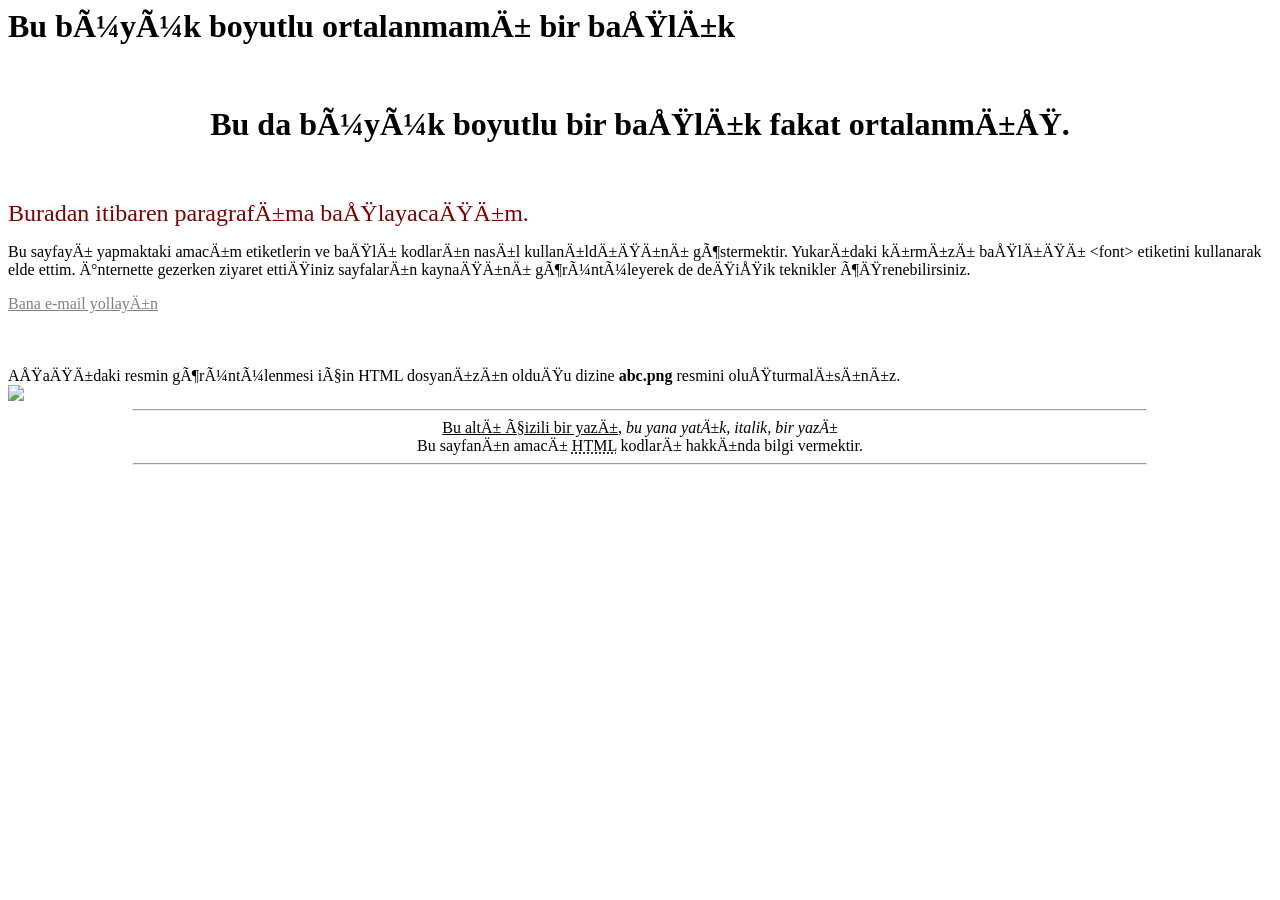
==== index.html @ c41fcabe "first" ====
<html>
  <head>
    <!-- Meta etiketleri ile ek bilgiler veriliyor -->
    <meta name="author" content="Acemi tasarımcı">
    <meta name="description" content="Acemi tasarımcı web okulu">
    <meta name="keywords" content="web,html,css">
    <meta http-equiv="content" content-type="text/html; charset=iso-8859-9">
    <title>İlk HTML Denemem</title>
  </head>

  <!-- Body etiketi ile sayfamızdaki renkleri ayarlıyoruz -->
  <body text="#000000" bgcolor="#ffffff" link="#808080" vlink="#eaeaea" alink="#000000">
    <h1> Bu büyük boyutlu ortalanmamı bir başlık</h1>
    <br><center>
      <h1> Bu da büyük boyutlu bir başlık fakat ortalanmış.</h1>
    </center>

    <!--
      Center etiketi ile ortalama bittiği için buradan sonra sola dayalı
      yazılacaktır.
    -->
    <br><br>
    <font face="verdana" size="5" color="#800000">
      Buradan itibaren paragrafıma başlayacağım.
    </font>

    <!-- p etiketi kendiliğinden bir satır boşluk verdiği için satır atlamadım -->
    <p>
      Bu sayfayı yapmaktaki amacım etiketlerin ve bağlı kodların nasıl
      kullanıldığını göstermektir. Yukarıdaki kırmızı başlığı &lt;font>
      etiketini kullanarak elde ettim. İnternette gezerken ziyaret ettiğiniz
      sayfaların kaynağını görüntüleyerek de değişik teknikler öğrenebilirsiniz.
    </p>

    <!-- başka sayfalara link verelim -->
    <a href="mailto:fni18444@gantep.edu.tr">Bana e-mail yollayın</a><br><br>
    <br><br>

    <!-- HTML dosyanızı yazdığınız dizine abc.png adli bir resim yerleştirin -->
    Aşağıdaki resmin görüntülenmesi için HTML dosyanızın olduğu dizine
    <b>abc.png</b> resmini oluşturmalısınız.<br>
    <a href="http://www.belgeler.org"><img src="abc.png" border="0"></a>
    <br><center>
    <hr width=80%>
    <u>Bu altı çizili bir yazı</u>, <i>bu yana yatık, italik, bir yazı</i><br>
    Bu sayfanın amacı <acronym title="Hyper Text Markup Language">HTML</acronym>
    kodları hakkında bilgi vermektir.
    <hr width=80%>

    <!-- Sayfanın başında başlatmış olduğumuz body etiketini bitiriyoruz. -->
  </body>
</html>
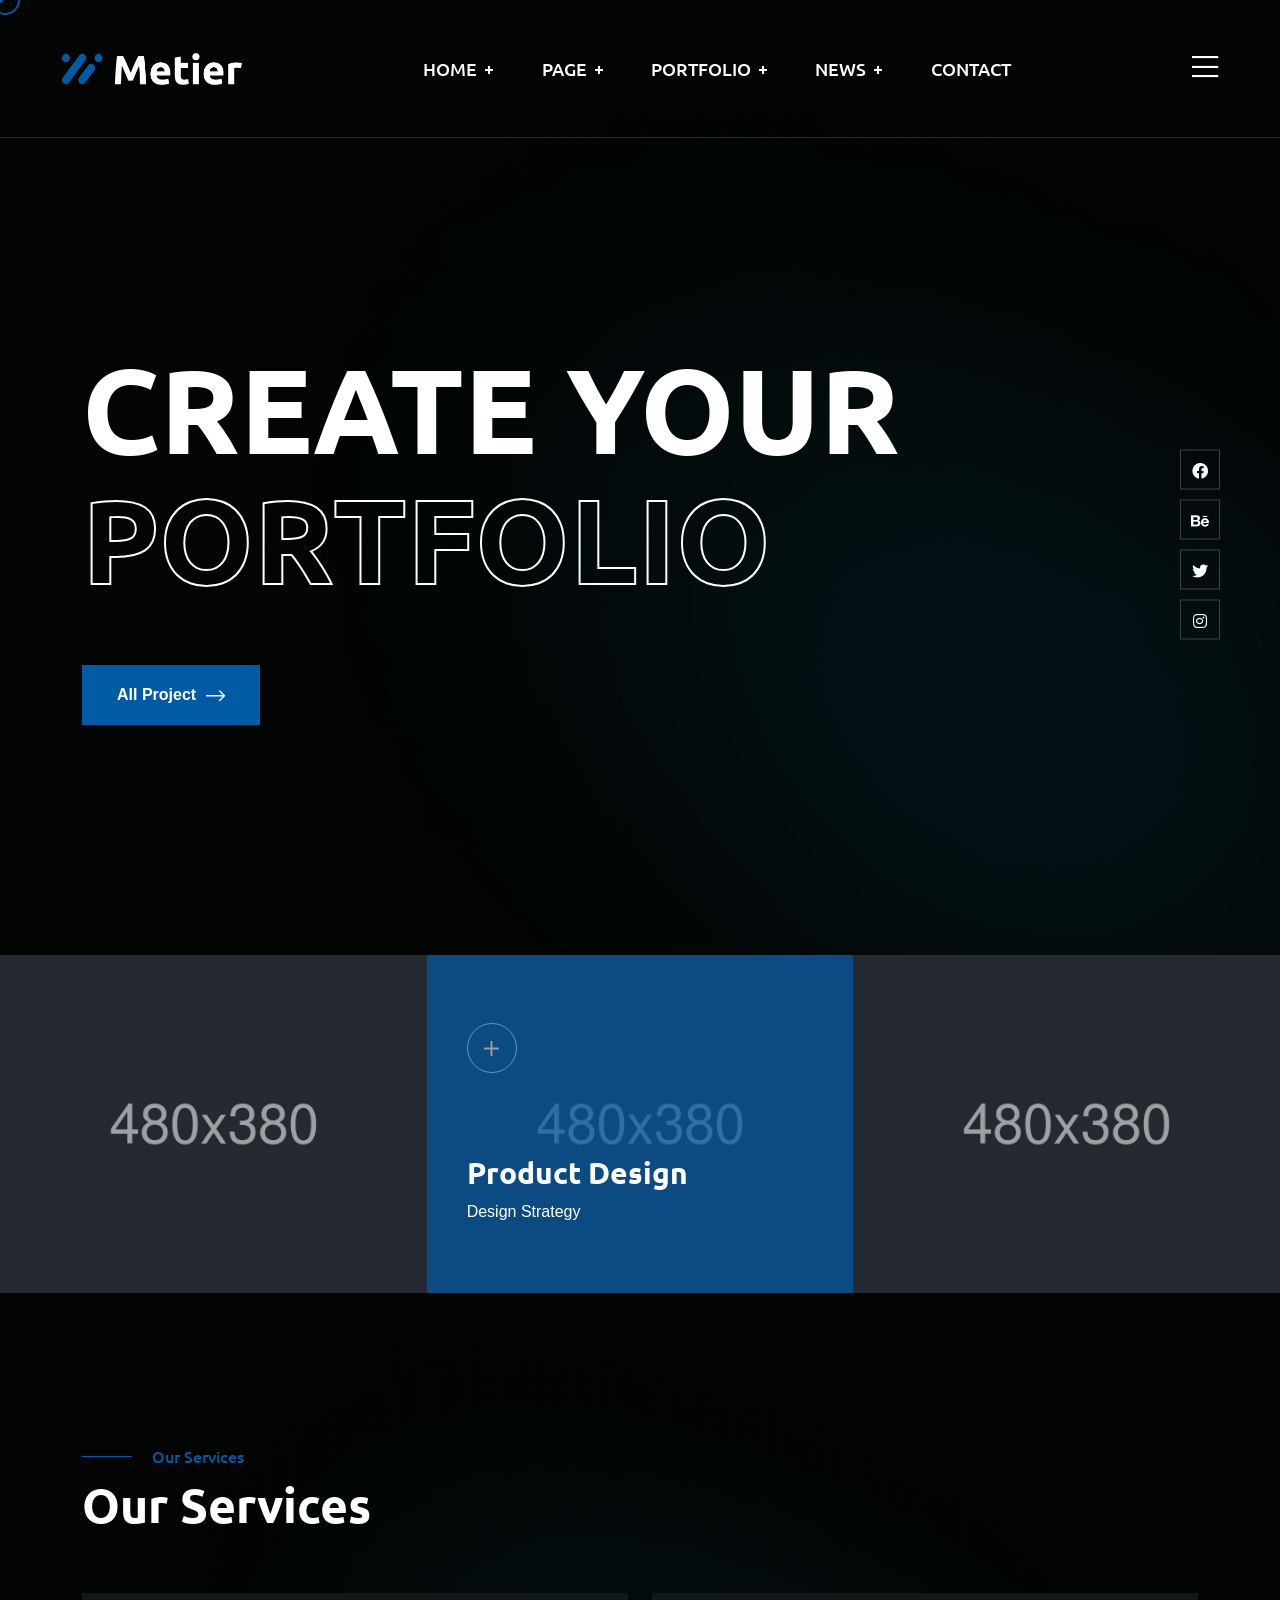
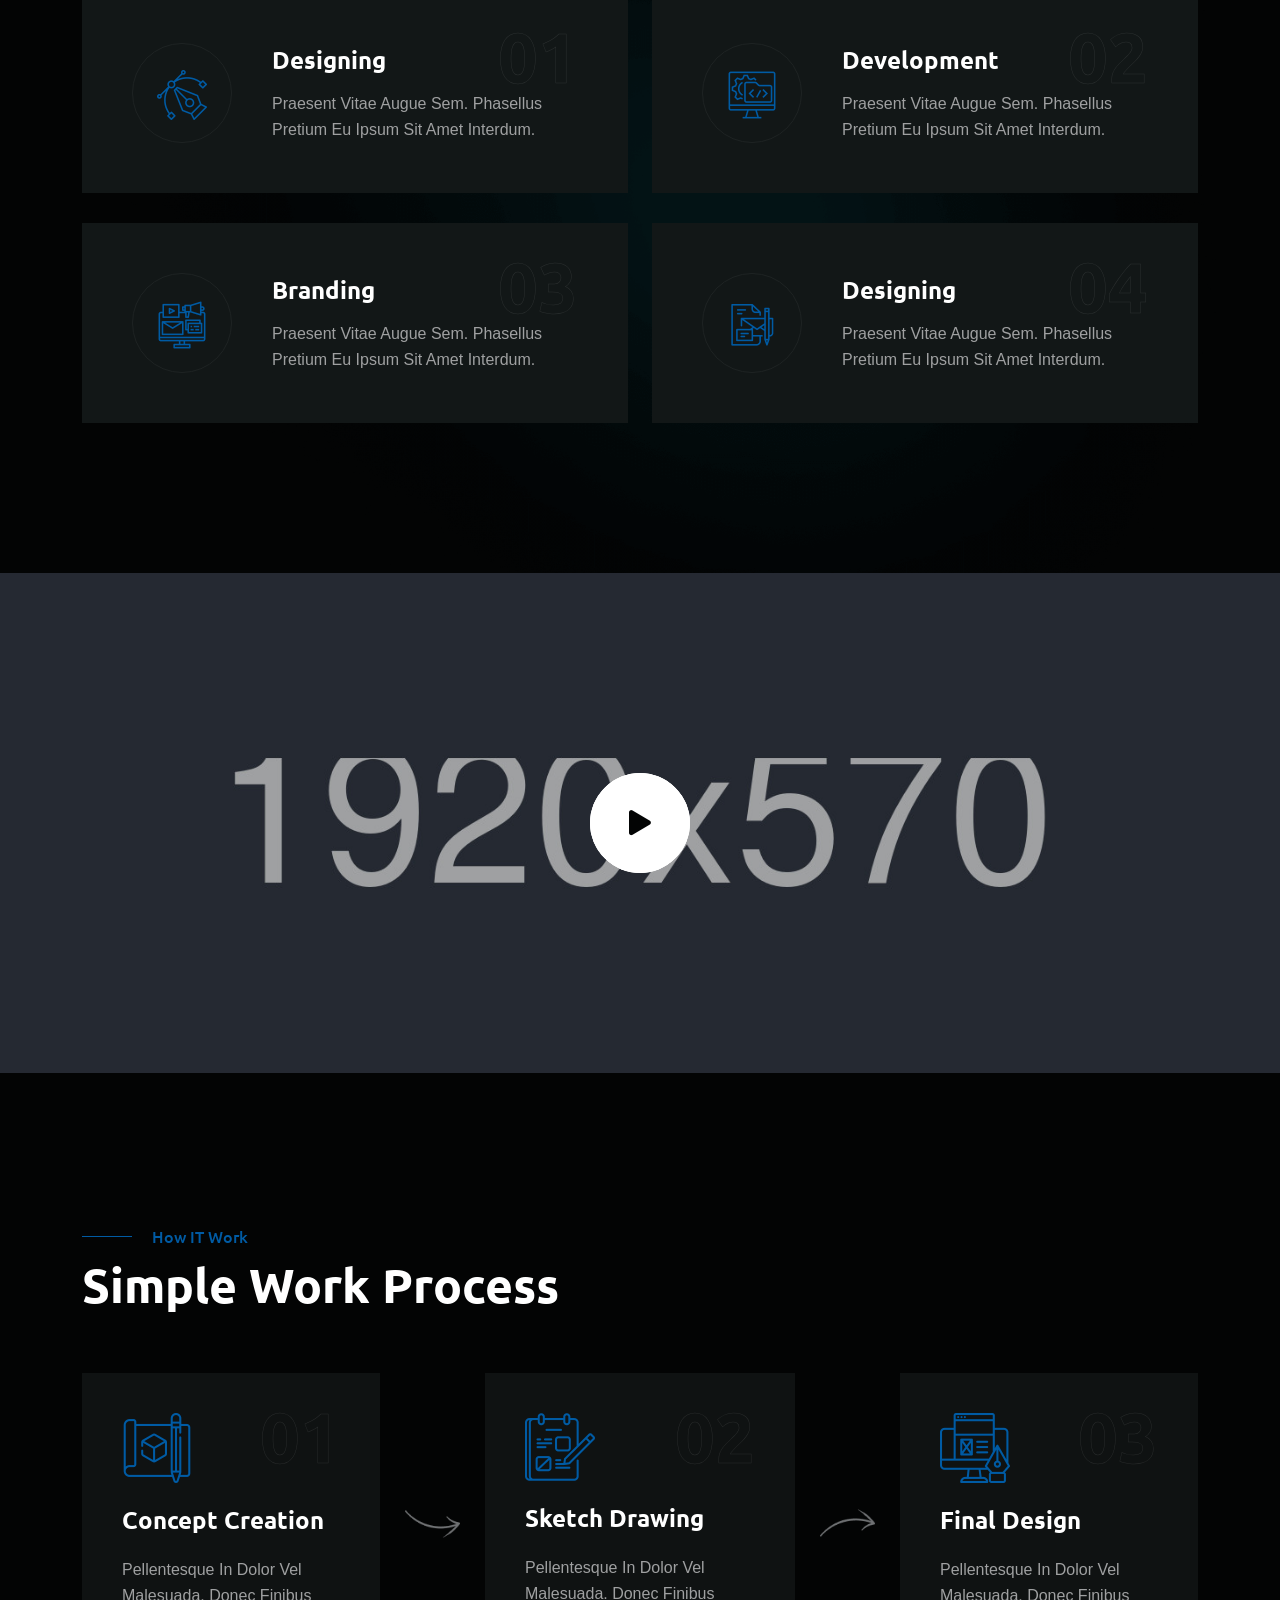
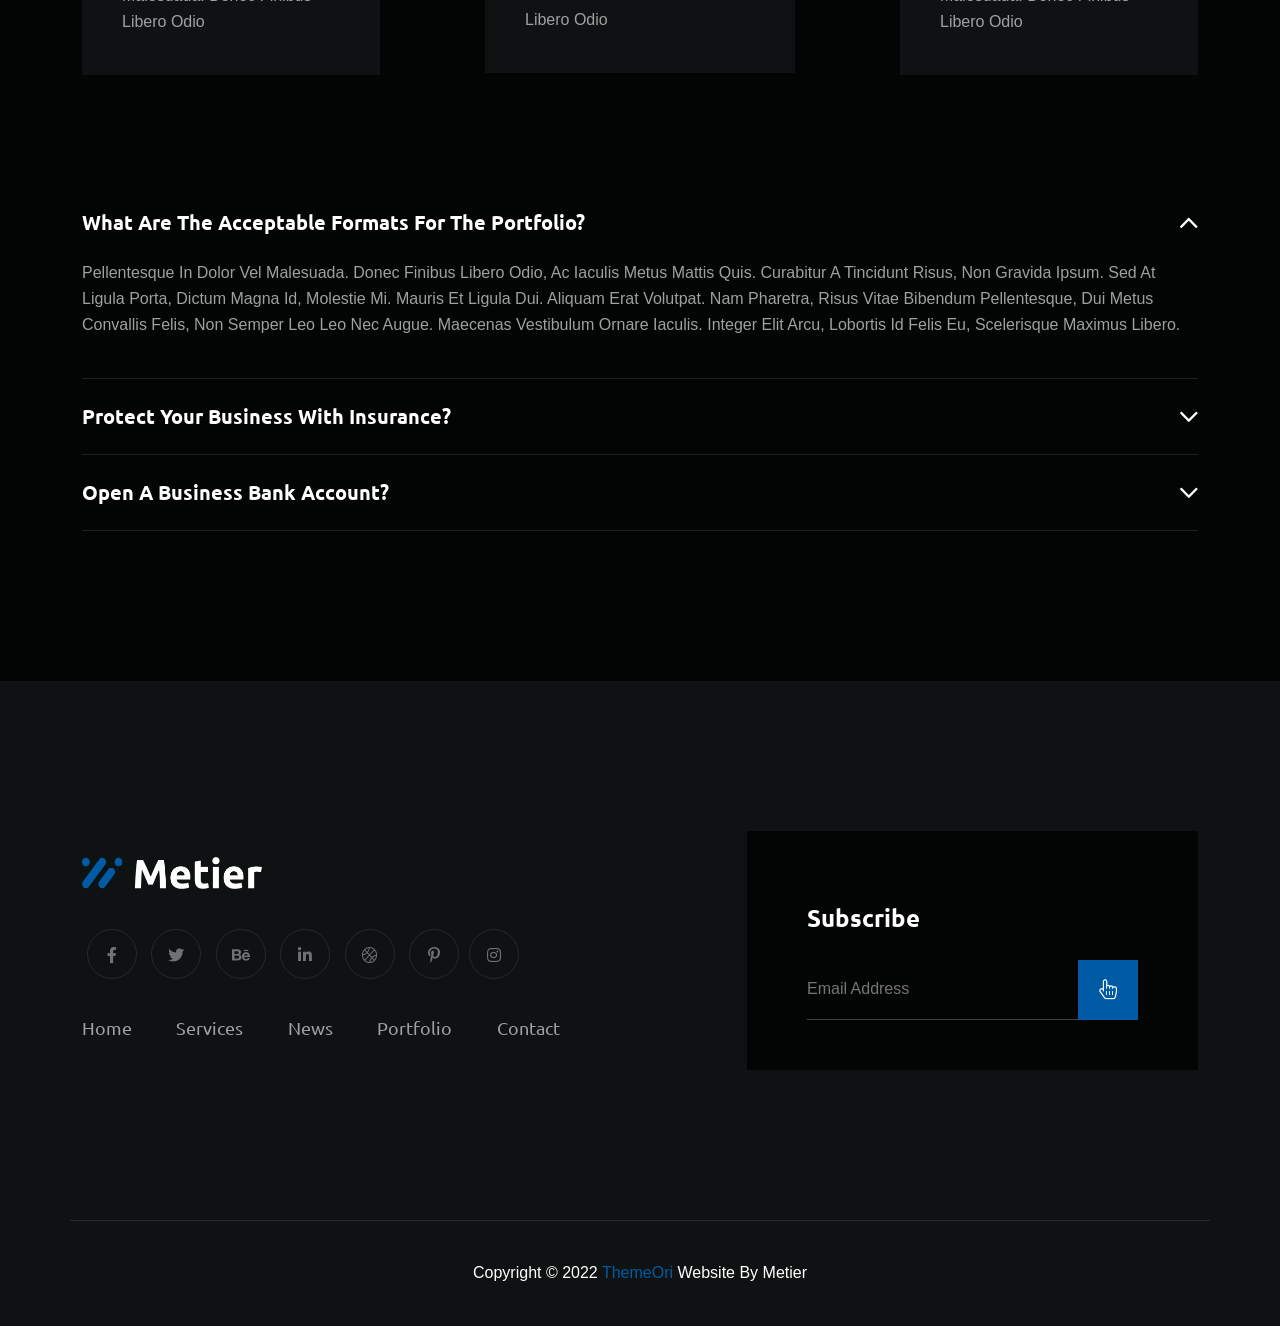
==== commit 62e0edbf: "first website design" ====
--- a/index.html
+++ b/index.html
@@ -1,52 +1,458 @@
-<html>
-  <head>
-    <!-- Meta etiketleri ile ek bilgiler veriliyor -->
-    <meta name="author" content="Acemi tasarımcı">
-    <meta name="description" content="Acemi tasarımcı web okulu">
-    <meta name="keywords" content="web,html,css">
-    <meta http-equiv="content" content-type="text/html; charset=iso-8859-9">
-    <title>İlk HTML Denemem</title>
-  </head>
+<!DOCTYPE html>
+<html lang="en">
 
-  <!-- Body etiketi ile sayfamızdaki renkleri ayarlıyoruz -->
-  <body text="#000000" bgcolor="#ffffff" link="#808080" vlink="#eaeaea" alink="#000000">
-    <h1> Bu büyük boyutlu ortalanmamı bir başlık</h1>
-    <br><center>
-      <h1> Bu da büyük boyutlu bir başlık fakat ortalanmış.</h1>
-    </center>
+<head>
+	<!-- Start Meta -->
+	<meta charset="UTF-8">
+	<meta http-equiv="X-UA-Compatible" content="IE=edge"/>
+	<meta name="description" content="Metier  - Portfolio HTML5 Template"/>
+	<meta name="keywords" content="Creative, Digital, multipage, landing, freelancer template"/>
+	<meta name="author" content="ThemeOri">
+	<meta name="viewport" content="width=device-width, initial-scale=1">
+	<!-- Title of Site -->
+	<title>Metier  - Portfolio HTML5 Template</title>
+	<!-- Favicons -->
+	<link rel="icon" type="image/png" href="assets/img/favicon-1.png">
+	<!-- Bootstrap CSS -->
+	<link rel="stylesheet" href="assets/css/bootstrap.min.css">
+	<!-- font awesome -->
+	<link rel="stylesheet" href="assets/css/all.css">
+	<!-- Animate CSS -->
+	<link rel="stylesheet" href="assets/css/animate.css">
+	<!-- Swiper -->
+	<link rel="stylesheet" href="assets/css/swiper-bundle.min.css">
+	<!-- Magnific -->
+	<link rel="stylesheet" href="assets/css/magnific-popup.css">
+	<!-- Mean menu -->
+	<link rel="stylesheet" href="assets/css/meanmenu.min.css">
+	<!-- Custom CSS -->
+	<link rel="stylesheet" href="assets/sass/style.css"> 
+</head>
 
-    <!--
-      Center etiketi ile ortalama bittiği için buradan sonra sola dayalı
-      yazılacaktır.
-    -->
-    <br><br>
-    <font face="verdana" size="5" color="#800000">
-      Buradan itibaren paragrafıma başlayacağım.
-    </font>
+<body class="custom__cursor">
+	
+	<div class="custom__cursor-one main"></div>
+    <div class="custom__cursor-two main"></div>
+	<!-- Preloader start -->
+	<div class="theme-loader">
+		<div class="spinner">
+			<div class="double-bounce1"></div>
+			<div class="double-bounce2"></div>
+		</div>
+	</div>
+	<!-- Preloader end -->
+	<!-- Header Area Start -->
+	<div class="header__area">
+		<div class="container custom-container">
+			<div class="header__area-box">
+				<div class="header__area-box-logo">
+					<a href="index.html"> <img src="assets/img/logo-1.png" alt=""> </a>
+					<div class="responsive-menu"></div>
+				</div>
+				<div class="header__area-box-main-menu one meanmenu-responsive">
+					<ul id="mobilemenu">
+						<li class="menu-item-has-children"><a href="#">Home</a>
+							<ul class="sub-menu">
+								<li><a href="index.html">Home 01</a> </li>
+								<li><a href="index-2.html">Home 02</a> </li>
+								<li><a href="index-3.html">Home 03</a> </li>
+							</ul>
+						</li>
+						<li class="menu-item-has-children"><a href="#">Page</a>
+							<ul class="sub-menu">
+								<li><a href="about.html">About</a> </li>
+								<li><a href="services.html">Services</a> </li>
+								<li><a href="services-details.html">Services Details</a> </li>
+								<li><a href="error.html">Error</a> </li>
+							</ul>
+						</li>
+						<li class="menu-item-has-children"><a href="#">Portfolio</a>
+							<ul class="sub-menu">
+								<li><a href="portfolio-1.html">Portfolio 01</a> </li>
+								<li><a href="portfolio-2.html">Portfolio 02</a> </li>
+								<li><a href="portfolio-3.html">Portfolio 03</a> </li>
+								<li><a href="portfolio-details.html">Portfolio Details 01</a> </li>
+								<li><a href="portfolio-details-2.html">Portfolio Details 02</a> </li>
+							</ul>
+						</li>
+						<li class="menu-item-has-children"><a href="#">News</a>
+							<ul class="sub-menu">
+								<li><a href="blog-standard.html">News</a> </li>
+								<li><a href="blog-details.html">News Details</a> </li>
+							</ul>
+						</li>
+						<li><a href="contact.html">Contact</a> </li>
+					</ul>
+				</div>
+				<div class="header__area-box-sidebar">
+					<div class="header__area-box-sidebar-popup-icon"> <a href="#"><i class="fal fa-bars"></i></a> </div>
+				</div>
+				<!-- sidebar Menu Start -->
+				<div class="header__area-box-sidebar-popup">
+					<div class="sidebar-close-btn one"> <i class="fal fa-times"></i> </div>
+					<div class="header__area-box-sidebar-popup-logo">
+						<a href="index.html"> <img src="assets/img/logo-1.png" alt=""> </a>
+					</div>
+					<p>Aliquam nibh tortor, faucibus quis ligula eget, faucibus auctor sapien. Fusce vulputate magna in magna pellentesque in mauris dignissim, imperdiet risus ac, congue nunc.</p>
+					<div class="header__area-box-sidebar-popup-contact">
+						<h4 class="mb-25">Contact Us</h4>
+						<form action="#">
+							<div class="row">
+								<div class="col-sm-12 mb-30">
+									<div class="header__area-box-sidebar-popup-contact-form-item"> <i class="far fa-user"></i>
+										<input type="text" name="name" placeholder="Your Name" required="required"> </div>
+								</div>
+								<div class="col-sm-12 mb-30">
+									<div class="header__area-box-sidebar-popup-contact-form-item"> <i class="far fa-envelope-open"></i>
+										<input type="text" name="email" placeholder="Email Address" required="required"> </div>
+								</div>
+								<div class="col-sm-12 mb-30">
+									<div class="header__area-box-sidebar-popup-contact-form-item"> <i class="fal fa-pen"></i>
+										<textarea name="message" rows="5" placeholder="Message"></textarea>
+									</div>
+								</div>
+								<div class="col-sm-12">
+									<div class="header__area-box-sidebar-popup-contact-form-item">
+										<button class="theme-btn" type="submit">Submit Now<i class="fal fa-long-arrow-right"></i></button>
+									</div>
+								</div>
+							</div>
+						</form>
+					</div>
+					<div class="header__area-box-sidebar-popup-follow-us">
+						<h4 class="mb-25">Follow Us</h4>
+						<div class="header__area-box-sidebar-popup-follow-us-social">
+							<ul>
+								<li><a href="#"><i class="fab fa-facebook-f"></i></a> </li>
+								<li><a href="#"><i class="fab fa-twitter"></i></a> </li>
+								<li><a href="#"><i class="fab fa-instagram"></i></a> </li>
+								<li><a href="#"><i class="fab fa-linkedin-in"></i></a> </li>
+							</ul>
+						</div>
+					</div>
+				</div>
+				<div class="sidebar-overlay"></div>
+				<!-- sidebar Menu Start -->
+			</div>
+		</div>
+	</div>
+	<!-- Header Area End -->
+	<!-- Banner Area Start -->
+	<div class="banner__area" data-background="assets/img/banner.png">
+		<div class="container">
+			<div class="row">
+				<div class="col-xl-12">
+					<div class="banner__area-content">
+						<h1>Create your <span>Portfolio</span></h1> <a class="theme-btn" href="portfolio-3.html">All Project <i class="fal fa-long-arrow-right"></i></a> </div>
+				</div>
+			</div>
+		</div>
+		<div class="banner__area-bottom">
+			<div class="banner__area-bottom-icon">
+				<ul>
+					<li><a href="#"><i class="fab fa-facebook"></i></a></li>
+					<li><a href="#"><i class="fab fa-behance"></i></a></li>
+					<li><a href="#"><i class="fab fa-twitter"></i></a></li>
+					<li><a href="#"><i class="fab fa-instagram"></i></a></li>
+				</ul>
+			</div>
+		</div>
+	</div>
+	<!-- Banner Area End -->
+	<!-- Features Area Start -->
+	<div class="features__area">
+		<div class="container-fluid px-0">
+			<div class="row gx-0">
+				<div class="col-xl-12">
+					<div class="swiper features-slider">
+						<div class="swiper-wrapper">
+							<div class="features__area-item swiper-slide"> <img src="assets/img/features-1.jpg" alt="">
+								<div class="features__area-item-content">
+									<div class="features__area-item-content-icon"> <a href="services-details.html"><i class="fal fa-plus"></i></a> </div>
+									<h3><a href="services-details.html">Product Design</a></h3>
+									<p>Design strategy</p>
+								</div>
+							</div>
+							<div class="features__area-item features__area-item-hover swiper-slide"> <img src="assets/img/features-2.jpg" alt="">
+								<div class="features__area-item-content">
+									<div class="features__area-item-content-icon"> <a href="services-details.html"><i class="fal fa-plus"></i></a> </div>
+									<h3><a href="services-details.html">Product Design</a></h3>
+									<p>Design strategy</p>
+								</div>
+							</div>
+							<div class="features__area-item swiper-slide"> <img src="assets/img/features-3.jpg" alt="">
+								<div class="features__area-item-content">
+									<div class="features__area-item-content-icon"> <a href="services-details.html"><i class="fal fa-plus"></i></a> </div>
+									<h3><a href="services-details.html">Product Design</a></h3>
+									<p>Design strategy</p>
+								</div>
+							</div>
+							<div class="features__area-item swiper-slide"> <img src="assets/img/features-4.jpg" alt="">
+								<div class="features__area-item-content">
+									<div class="features__area-item-content-icon"> <a href="services-details.html"><i class="fal fa-plus"></i></a> </div>
+									<h3><a href="services-details.html">Product Design</a></h3>
+									<p>Design strategy</p>
+								</div>
+							</div>
+						</div>
+					</div>
+				</div>
+			</div>
+		</div>
+	</div>
+	<!-- Features Area End -->
+	<!-- Services Area Start -->
+	<div class="services__area section-padding" data-background="assets/img/services.png">
+		<div class="container">
+			<div class="row mb-60">
+				<div class="col-xl-12">
+					<div class="services__area-title lg-t-center"> 
+						<span class="subtitle one">Our Services</span>
+						<h2>Our Services</h2> </div>
+				</div>
+			</div>
+			<div class="row">
+				<div class="col-xl-6 col-lg-6 col-md-6 mb-30">
+					<div class="services__area-item"> 
+						<span>01</span>
+						<div class="services__area-item-icon">
+							<img src="assets/img/icon/services-11.png" alt="">
+							<div class="services__area-item-icon-one">
+								<img src="assets/img/icon/services-1.png" alt="">
+							</div>
+						</div>
+						<div class="services__area-item-content">
+							<h4><a href="services-details.html">Designing</a></h4>
+							<p>Praesent vitae augue sem. Phasellus pretium eu ipsum sit amet interdum.</p>
+						</div>
+					</div>
+				</div>
+				<div class="col-xl-6 col-lg-6 col-md-6 md-mb-30">
+					<div class="services__area-item"> 
+						<span>02</span>
+						<div class="services__area-item-icon">
+							<img src="assets/img/icon/services-22.png" alt="">
+							<div class="services__area-item-icon-one">
+								<img src="assets/img/icon/services-2.png" alt="">
+							</div>
+						</div>
+						<div class="services__area-item-content">
+							<h4><a href="services-details.html">Development</a></h4>
+							<p>Praesent vitae augue sem. Phasellus pretium eu ipsum sit amet interdum.</p>
+						</div>
+					</div>
+				</div>
+				<div class="col-xl-6 col-lg-6 col-md-6 md-mb-30">
+					<div class="services__area-item"> 
+						<span>03</span>
+						<div class="services__area-item-icon">
+							<img src="assets/img/icon/services-33.png" alt="">
+							<div class="services__area-item-icon-one">
+								<img src="assets/img/icon/services-3.png" alt="">
+							</div>
+						</div>
+						<div class="services__area-item-content">
+							<h4><a href="services-details.html">Branding</a></h4>
+							<p>Praesent vitae augue sem. Phasellus pretium eu ipsum sit amet interdum.</p>
+						</div>
+					</div>
+				</div>
+				<div class="col-xl-6 col-lg-6 col-md-6">
+					<div class="services__area-item"> 
+						<span>04</span>
+						<div class="services__area-item-icon">
+							<img src="assets/img/icon/services-44.png" alt="">
+							<div class="services__area-item-icon-one">
+								<img src="assets/img/icon/services-4.png" alt="">
+							</div>
+						</div>
+						<div class="services__area-item-content">
+							<h4><a href="services-details.html">Designing</a></h4>
+							<p>Praesent vitae augue sem. Phasellus pretium eu ipsum sit amet interdum.</p>
+						</div>
+					</div>
+				</div>
+			</div>
+		</div>
+	</div>
+	<!-- Services Area End -->
+	<!-- Video Area Start -->
+	<div class="video__area" data-background="assets/img/video.jpg">
+		<div class="container">
+			<div class="row">
+				<div class="col-xl-12">
+					<div class="video__area-play-icon video-pulse"> <a class="video-popup" href="https://www.youtube.com/watch?v=0WC-tD-njcA"><i class="fas fa-play"></i></a> </div>
+				</div>
+			</div>
+		</div>
+	</div>
+	<!-- Video Area End -->
+	<!-- Work Area Start -->
+	<div class="work__area section-padding">
+		<div class="container">
+			<div class="row mb-60">
+				<div class="col-xl-12">
+					<div class="work__area-title lg-t-center"> 
+						<span class="subtitle one">How IT Work</span>
+						<h2>Simple Work Process</h2> </div>
+				</div>
+			</div>
+			<div class="row mb-110">
+				<div class="col-xl-4 col-lg-4 col-md-6 pr-110 lg-mb-30">
+					<div class="work__area-item"> <span>01</span>
+						<div class="work__area-item-icon"> <img src="assets/img/icon/work-1.png" alt=""> </div>
+						<div class="work__area-item-content">
+							<h4>Concept Creation</h4>
+							<p>pellentesque in dolor vel malesuada. Donec finibus libero odio</p>
+						</div>
+						<div class="work__area-item-shape"> <img src="assets/img/icon/shape-1.png" alt=""> </div>
+					</div>
+				</div>
+				<div class="col-xl-4 col-lg-4 col-md-6 pl-55 pr-55 md-mb-30">
+					<div class="work__area-item"> <span>02</span>
+						<div class="work__area-item-icon"> <img src="assets/img/icon/work-2.png" alt=""> </div>
+						<div class="work__area-item-content">
+							<h4>Sketch Drawing</h4>
+							<p>pellentesque in dolor vel malesuada. Donec finibus libero odio</p>
+						</div>
+						<div class="work__area-item-shape"> <img src="assets/img/icon/shape-2.png" alt=""> </div>
+					</div>
+				</div>
+				<div class="col-xl-4 col-lg-4 col-md-6 pl-110">
+					<div class="work__area-item"> <span>03</span>
+						<div class="work__area-item-icon"> <img src="assets/img/icon/work-3.png" alt=""> </div>
+						<div class="work__area-item-content">
+							<h4>Final Design</h4>
+							<p>pellentesque in dolor vel malesuada. Donec finibus libero odio</p>
+						</div>
+					</div>
+				</div>
+			</div>
+			<div class="row">
+				<div class="col-xl-12">
+					<div class="faq">
+						<div class="faq-item">
+							<div class="faq-item-card">
+								<div class="faq-item-card-header">
+									<h5>What are the acceptable formats for the portfolio?</h5> <i class="fal fa-angle-up"></i> </div>
+								<div class="faq-item-card-header-content active">
+									<p>pellentesque in dolor vel malesuada. Donec finibus libero odio, ac iaculis metus mattis quis. Curabitur a tincidunt risus, non gravida ipsum. Sed at ligula porta, dictum magna id, molestie mi. Mauris et ligula dui. Aliquam erat volutpat. Nam pharetra, risus vitae bibendum pellentesque, dui metus convallis felis, non semper leo leo nec augue. Maecenas vestibulum ornare iaculis. Integer elit arcu, lobortis id felis eu, scelerisque maximus libero.</p>
+								</div>
+							</div>
+						</div>
+						<div class="faq-item">
+							<div class="faq-item-card">
+								<div class="faq-item-card-header">
+									<h5>Protect Your Business with Insurance?</h5> <i class="fal fa-angle-down"></i> </div>
+								<div class="faq-item-card-header-content display-none">
+									<p>pellentesque in dolor vel malesuada. Donec finibus libero odio, ac iaculis metus mattis quis. Curabitur a tincidunt risus, non gravida ipsum. Sed at ligula porta, dictum magna id, molestie mi. Mauris et ligula dui. Aliquam erat volutpat. Nam pharetra, risus vitae bibendum pellentesque, dui metus convallis felis, non semper leo leo nec augue. Maecenas vestibulum ornare iaculis. Integer elit arcu, lobortis id felis eu, scelerisque maximus libero.</p>
+								</div>
+							</div>
+						</div>
+						<div class="faq-item m-0">
+							<div class="faq-item-card">
+								<div class="faq-item-card-header">
+									<h5>Open a Business Bank Account?</h5> <i class="fal fa-angle-down"></i> </div>
+								<div class="faq-item-card-header-content display-none">
+									<p>pellentesque in dolor vel malesuada. Donec finibus libero odio, ac iaculis metus mattis quis. Curabitur a tincidunt risus, non gravida ipsum. Sed at ligula porta, dictum magna id, molestie mi. Mauris et ligula dui. Aliquam erat volutpat. Nam pharetra, risus vitae bibendum pellentesque, dui metus convallis felis, non semper leo leo nec augue. Maecenas vestibulum ornare iaculis. Integer elit arcu, lobortis id felis eu, scelerisque maximus libero.</p>
+								</div>
+							</div>
+						</div>
+					</div>
+				</div>
+			</div>
+		</div>
+	</div>
+	<!-- Work Area End -->
+	<!-- Footer Area Start -->
+	<div class="footer__area section-padding">
+		<div class="container">
+			<div class="row align-items-center">
+				<div class="col-xl-7 col-lg-7">
+					<div class="footer__area-widget">
+						<div class="footer__area-widget-about lg-t-center">
+							<div class="footer__area-widget-about-logo">
+								<a href="index.html"><img src="assets/img/logo-1.png" alt=""></a>
+							</div>
+							<div class="footer__area-widget-about-social">
+								<ul>
+									<li><a href="#"><i class="fab fa-facebook-f"></i></a> </li>
+									<li><a href="#"><i class="fab fa-twitter"></i></a> </li>
+									<li><a href="#"><i class="fab fa-behance"></i></a> </li>
+									<li><a href="#"><i class="fab fa-linkedin-in"></i></a> </li>
+									<li><a href="#"><i class="fal fa-basketball-ball"></i></a> </li>
+									<li><a href="#"><i class="fab fa-pinterest-p"></i></a> </li>
+									<li><a href="#"><i class="fab fa-instagram"></i></a> </li>
+								</ul>
+							</div>
+							<div class="footer__area-widget-about-menu">
+								<ul>
+									<li><a href="index.html">Home</a></li>
+									<li><a href="services.html">Services</a></li>
+									<li><a href="blog-standard.html">News</a></li>
+									<li><a href="portfolio-1.html">Portfolio</a></li>
+									<li><a href="contact.html">Contact</a></li>
+								</ul>
+							</div>
+						</div>
+					</div>
+				</div>
+				<div class="col-xl-5 col-lg-5">
+					<div class="footer__area-widget">
+						<div class="footer__area-widget-subscribe one">
+							<h4>Subscribe</h4>
+							<form action="#">
+								<input type="text" placeholder="Email Address">
+								<button type="submit"><i class="fal fa-hand-pointer"></i></button>
+							</form>
+						</div>
+					</div>
+				</div>
+			</div>
+		</div>
+	</div>
+	<!-- Footer Area End -->
+	<!-- Copyright Area Start -->
+	<div class="copyright__area copyright__area-one">
+		<div class="container">
+			<div class="row align-items-center copyright__area-border">
+				<div class="col-xl-12">
+					<div class="copyright__area-left copyright__area-one-left">
+						<p>Copyright © 2022<a href="index.html"> ThemeOri</a> Website by Metier </p>
+					</div>
+				</div>
+			</div>
+		</div>
+	</div>
+	<!-- Copyright Area End -->
+	<!-- Scroll Btn Start -->
+	<div class="scroll-up scroll-one">
+		<svg class="scroll-circle svg-content" width="100%" height="100%" viewBox="-1 -1 102 102">
+			<path d="M50,1 a49,49 0 0,1 0,98 a49,49 0 0,1 0,-98" /> </svg>
+	</div>
+	<!-- Scroll Btn End -->
+	<!-- Main JS -->
+	<script src="assets/js/jquery-3.6.0.min.js"></script>
+	<!-- Bootstrap JS -->
+	<script src="assets/js/bootstrap.min.js"></script>
+	<!-- Counter up -->
+	<script src="assets/js/jquery.counterup.min.js"></script>
+	<!-- Popper JS -->
+	<script src="assets/js/popper.min.js"></script>
+	<!-- Progressbar JS -->
+	<script src="assets/js/progressbar.min.js"></script>
+	<!-- Magnific JS -->
+	<script src="assets/js/jquery.magnific-popup.min.js"></script>
+	<!-- Swiper JS -->
+	<script src="assets/js/swiper-bundle.min.js"></script>
+	<!-- Waypoints JS -->
+	<script src="assets/js/jquery.waypoints.min.js"></script>
+	<!-- Isotope JS -->
+	<script src="assets/js/isotope.pkgd.min.js"></script>
+	<!-- Mean menu -->
+	<script src="assets/js/jquery.meanmenu.min.js"></script>
+	<!-- Custom JS -->
+	<script src="assets/js/custom.js"></script>
+</body>
 
-    <!-- p etiketi kendiliğinden bir satır boşluk verdiği için satır atlamadım -->
-    <p>
-      Bu sayfayı yapmaktaki amacım etiketlerin ve bağlı kodların nasıl
-      kullanıldığını göstermektir. Yukarıdaki kırmızı başlığı &lt;font>
-      etiketini kullanarak elde ettim. İnternette gezerken ziyaret ettiğiniz
-      sayfaların kaynağını görüntüleyerek de değişik teknikler öğrenebilirsiniz.
-    </p>
-
-    <!-- başka sayfalara link verelim -->
-    <a href="mailto:fni18444@gantep.edu.tr">Bana e-mail yollayın</a><br><br>
-    <br><br>
-
-    <!-- HTML dosyanızı yazdığınız dizine abc.png adli bir resim yerleştirin -->
-    Aşağıdaki resmin görüntülenmesi için HTML dosyanızın olduğu dizine
-    <b>abc.png</b> resmini oluşturmalısınız.<br>
-    <a href="http://www.belgeler.org"><img src="abc.png" border="0"></a>
-    <br><center>
-    <hr width=80%>
-    <u>Bu altı çizili bir yazı</u>, <i>bu yana yatık, italik, bir yazı</i><br>
-    Bu sayfanın amacı <acronym title="Hyper Text Markup Language">HTML</acronym>
-    kodları hakkında bilgi vermektir.
-    <hr width=80%>
-
-    <!-- Sayfanın başında başlatmış olduğumuz body etiketini bitiriyoruz. -->
-  </body>
 </html>
--- a/assets/sass/style.css
+++ b/assets/sass/style.css
@@ -0,0 +1,5739 @@
+/*==========================================================================
+Font
+========================================================================== */
+/*==========================================================================
+Color
+========================================================================== */
+/*==========================================================================
+Common Css
+==========================================================================*/
+@import url("https://fonts.googleapis.com/css2?family=Lora:wght@400;500;600;700&display=swap");
+@import url("https://fonts.googleapis.com/css2?family=Ubuntu:wght@300;400;500;700&display=swap");
+body {
+  font-family: "Inter", sans-serif;
+  color: #CFD0D0;
+  font-size: 16px;
+  line-height: 26px;
+  font-weight: 400;
+  text-transform: capitalize;
+}
+
+img {
+  max-width: 100%;
+  height: auto;
+  transition: all 0.4s ease-out 0s;
+}
+
+a {
+  outline: none;
+  color: inherit;
+  text-decoration: none;
+}
+
+a,
+button,
+i {
+  text-decoration: none;
+  color: inherit;
+}
+
+a:focus,
+a:hover {
+  text-decoration: none;
+  color: inherit;
+}
+
+.section-padding {
+  padding: 150px 0px;
+}
+
+@media (max-width: 575px) {
+  .section-padding {
+    padding: 90px 0px;
+  }
+}
+.display-none {
+  display: none;
+}
+
+.img__full {
+  width: 100%;
+}
+
+/*==========================================================================
+Form
+==========================================================================*/
+button,
+input[type=button],
+input[type=reset],
+input[type=submit] {
+  border: 1px solid #272A2A;
+  border-color: transparent;
+  border-radius: 0px;
+  background: #F94D1D;
+  color: #FFFFFF;
+  line-height: 1;
+  padding: 0.6em 1em 0.4em;
+}
+
+button:hover,
+input[type=button]:hover,
+input[type=reset]:hover,
+input[type=submit]:hover {
+  border-color: transparent;
+}
+
+button:active,
+button:focus,
+input[type=button]:active,
+input[type=button]:focus,
+input[type=reset]:active,
+input[type=reset]:focus,
+input[type=submit]:active,
+input[type=submit]:focus {
+  border-color: transparent;
+}
+
+input[type=text],
+input[type=email],
+input[type=url],
+input[type=password],
+input[type=search],
+input[type=number],
+input[type=tel],
+input[type=range],
+input[type=date],
+input[type=month],
+input[type=week],
+input[type=time],
+input[type=datetime],
+input[type=datetime-local],
+input[type=color],
+textarea {
+  color: #FFFFFF;
+  border: 1px solid;
+  border-radius: 0px;
+  width: 100%;
+  height: 60px;
+  border: 1px solid #272A2A;
+  background: #FFFFFF;
+  padding-left: 20px;
+}
+
+input[type=text]:focus,
+input[type=email]:focus,
+input[type=url]:focus,
+input[type=password]:focus,
+input[type=search]:focus,
+input[type=number]:focus,
+input[type=tel]:focus,
+input[type=range]:focus,
+input[type=date]:focus,
+input[type=month]:focus,
+input[type=week]:focus,
+input[type=time]:focus,
+input[type=datetime]:focus,
+input[type=datetime-local]:focus,
+input[type=color]:focus,
+textarea:focus {
+  color: #FFFFFF;
+  outline: none;
+  box-shadow: none;
+  border-color: #F94D1D;
+}
+
+select {
+  border: 1px solid #3F4144;
+}
+
+textarea {
+  width: 100%;
+  height: 150px;
+  padding-top: 15px;
+}
+
+button,
+button:hover,
+button:focus {
+  box-shadow: none;
+  border: none;
+  outline: none;
+}
+
+/*==========================================================================
+Hedging CSS
+==========================================================================*/
+h1 {
+  font-size: 84px;
+  line-height: 94px;
+  padding: 0;
+  margin: 0;
+  color: #FFFFFF;
+  font-family: "Ubuntu", sans-serif;
+  font-weight: 700;
+}
+
+h2 {
+  font-size: 48px;
+  line-height: 58px;
+  padding: 0;
+  margin: 0;
+  color: #FFFFFF;
+  font-family: "Ubuntu", sans-serif;
+  font-weight: 700;
+}
+
+h3 {
+  font-size: 30px;
+  line-height: 40px;
+  padding: 0;
+  margin: 0;
+  color: #FFFFFF;
+  font-family: "Ubuntu", sans-serif;
+  font-weight: 700;
+}
+
+h4 {
+  font-size: 24px;
+  line-height: 34px;
+  padding: 0;
+  margin: 0;
+  color: #FFFFFF;
+  font-family: "Ubuntu", sans-serif;
+  font-weight: 700;
+}
+
+h5 {
+  font-size: 20px;
+  line-height: 30px;
+  padding: 0;
+  margin: 0;
+  color: #FFFFFF;
+  font-family: "Ubuntu", sans-serif;
+  font-weight: 700;
+}
+
+h6 {
+  font-size: 18px;
+  line-height: 28px;
+  padding: 0;
+  margin: 0;
+  color: #FFFFFF;
+  font-family: "Ubuntu", sans-serif;
+  font-weight: 700;
+}
+
+p {
+  font-size: 16px;
+  line-height: 26px;
+  padding: 0;
+  margin: 0;
+  color: #9FA0A1;
+  font-family: "Inter", sans-serif;
+}
+
+.t-left {
+  text-align: left;
+}
+
+.t-center {
+  text-align: center;
+}
+
+.t-right {
+  text-align: right;
+}
+
+@media (max-width: 767px) {
+  h2 {
+    font-size: 46px;
+    line-height: 56px;
+  }
+}
+@media (max-width: 530px) {
+  h2 {
+    font-size: 40px;
+    line-height: 50px;
+  }
+}
+@media (max-width: 460px) {
+  h2 {
+    font-size: 38px;
+    line-height: 48px;
+  }
+}
+@media (max-width: 430px) {
+  h2 {
+    font-size: 30px;
+    line-height: 40px;
+  }
+  h3 {
+    font-size: 26px;
+    line-height: 36px;
+  }
+  h4 {
+    font-size: 24px;
+    line-height: 34px;
+  }
+}
+/*==========================================================================
+Theme Btn CSS
+==========================================================================*/
+.theme-btn,
+.theme-btn-1 {
+  background: #F94D1D;
+  color: #FFFFFF;
+  display: inline-flex;
+  font-size: 16px;
+  padding: 0 35px;
+  text-align: center;
+  font-weight: 700;
+  font-family: "Inter", sans-serif;
+  z-index: 3;
+  position: relative;
+  transition: all 0.5s ease-out 0s;
+  align-items: center;
+  line-height: 60px;
+  overflow: hidden;
+}
+.theme-btn::after,
+.theme-btn-1::after {
+  position: absolute;
+  content: "";
+  position: absolute;
+  width: 0;
+  transition: all 0.5s ease-out 0s;
+  height: 100%;
+  top: 0;
+  left: 0;
+  right: 0;
+  margin: 0 auto;
+  z-index: -1;
+}
+.theme-btn i::before,
+.theme-btn-1 i::before {
+  font-size: 22px;
+  margin-left: 10px;
+  top: 1px;
+  position: relative;
+}
+.theme-btn:hover,
+.theme-btn-1:hover {
+  color: #FFFFFF;
+}
+.theme-btn:hover::after,
+.theme-btn-1:hover::after {
+  width: 100%;
+}
+.theme-btn:focus,
+.theme-btn-1:focus {
+  color: #FFFFFF;
+}
+
+.theme-btn {
+  background: #005BA4;
+}
+.theme-btn:hover {
+  color: #030404;
+}
+.theme-btn::after {
+  background: #FFFFFF;
+}
+
+.theme-btn-1 {
+  background: #F94D1D;
+}
+.theme-btn-1:hover {
+  color: #030404;
+}
+.theme-btn-1::after {
+  background: #FFFFFF;
+}
+
+.simple-btn {
+  display: inline-block;
+  color: #FFFFFF;
+  font-size: 14px;
+  line-height: 24px;
+  font-weight: 600;
+  transition: all 0.4s ease-in-out;
+  text-transform: capitalize;
+}
+.simple-btn i {
+  position: relative;
+  top: 1px;
+  margin-left: 8px;
+}
+.simple-btn:hover {
+  color: #F94D1D;
+}
+
+.subtitle {
+  display: inline-block;
+  position: relative;
+  font-weight: 500;
+  color: #F94D1D;
+  text-transform: capitalize;
+  z-index: 1;
+  margin-bottom: 6px;
+  padding-left: 70px;
+  font-family: "Ubuntu", sans-serif;
+}
+.subtitle::after {
+  position: absolute;
+  top: 13px;
+  content: "";
+  left: 0;
+  width: 50px;
+  height: 1px;
+  background: #F94D1D;
+}
+.subtitle.one {
+  color: #005BA4;
+}
+.subtitle.one::after {
+  background: #005BA4;
+}
+
+.subtitle-one {
+  display: inline-block;
+  font-family: "Ubuntu", sans-serif;
+  position: relative;
+  font-weight: 600;
+  color: #F94D1D;
+  text-transform: capitalize;
+  z-index: 1;
+  margin-bottom: 6px;
+}
+
+@-webkit-keyframes rotate {
+  100% {
+    transform: rotate(90deg);
+  }
+}
+
+@keyframes rotate {
+  100% {
+    transform: rotate(90deg);
+  }
+}
+/*==========================================================================
+Scroll Top CSS
+==========================================================================*/
+.scroll-up {
+  cursor: pointer;
+  display: block;
+  border-radius: 50px;
+  box-shadow: inset 0 0 0 2px #3F4144;
+  z-index: 10000;
+  opacity: 0;
+  visibility: hidden;
+  transform: translateY(15px);
+  position: fixed;
+  right: 20px;
+  bottom: 20px;
+  height: 50px;
+  width: 50px;
+  transition: all 200ms linear;
+}
+.scroll-up::after {
+  position: absolute;
+  font-family: "Font Awesome 5 Pro";
+  content: "\f176";
+  text-align: center;
+  line-height: 50px;
+  font-size: 24px;
+  color: #F94D1D;
+  left: 0;
+  top: 0;
+  font-size: 20px;
+  height: 50px;
+  width: 50px;
+  cursor: pointer;
+  display: block;
+  z-index: 1;
+  transition: all 200ms linear;
+}
+.scroll-up.active-scroll {
+  opacity: 1;
+  visibility: visible;
+  transform: translateY(0);
+}
+.scroll-up svg path {
+  fill: none;
+}
+.scroll-up svg.scroll-circle path {
+  stroke: #F94D1D;
+  stroke-width: 4;
+  box-sizing: border-box;
+  transition: all 200ms linear;
+}
+
+.scroll-one {
+  box-shadow: inset 0 0 0 2px #121717;
+}
+.scroll-one::after {
+  color: #005BA4;
+}
+.scroll-one svg.scroll-circle path {
+  stroke: #005BA4;
+}
+
+/*==========================================================================
+Preloader CSS
+========================================================================== */
+.spinner {
+  width: 80px;
+  height: 80px;
+  position: relative;
+  margin: 100px auto;
+}
+
+.double-bounce1,
+.double-bounce2 {
+  width: 100%;
+  height: 100%;
+  border-radius: 50%;
+  background-color: #FFFFFF;
+  opacity: 0.6;
+  position: absolute;
+  top: 0;
+  left: 0;
+  -webkit-animation: sk-bounce 2s infinite ease-in-out;
+          animation: sk-bounce 2s infinite ease-in-out;
+}
+
+.double-bounce2 {
+  -webkit-animation-delay: -1s;
+          animation-delay: -1s;
+}
+
+@-webkit-keyframes sk-bounce {
+  0%, 100% {
+    transform: scale(0);
+    -webkit-transform: scale(0);
+  }
+  50% {
+    transform: scale(1);
+    -webkit-transform: scale(1);
+  }
+}
+
+@keyframes sk-bounce {
+  0%, 100% {
+    transform: scale(0);
+    -webkit-transform: scale(0);
+  }
+  50% {
+    transform: scale(1);
+    -webkit-transform: scale(1);
+  }
+}
+.theme-loader {
+  position: fixed;
+  width: 100%;
+  height: 100%;
+  background: #030404;
+  z-index: 9999999999;
+}
+
+.theme-loader .spinner {
+  left: 50%;
+  top: 50%;
+  margin-left: -40px;
+  margin-top: -40px;
+}
+
+/*==========================================================================
+Video Animation CSS
+==========================================================================*/
+.video-pulse::after, .video-pulse::before {
+  position: absolute;
+  content: "";
+  width: 100%;
+  height: 100%;
+  border: 1px solid #FFFFFF;
+  left: 0;
+  top: 0;
+  border-radius: 50%;
+  -webkit-animation-duration: 2.5s;
+          animation-duration: 2.5s;
+  -webkit-animation-timing-function: linear;
+          animation-timing-function: linear;
+  -webkit-animation-name: video-animation;
+          animation-name: video-animation;
+  -webkit-animation-iteration-count: infinite;
+          animation-iteration-count: infinite;
+}
+
+.video-pulse::before {
+  -webkit-animation-delay: 1s;
+          animation-delay: 1s;
+}
+
+@-webkit-keyframes video-animation {
+  0% {
+    opacity: 0.5;
+    transform: scale(1);
+  }
+  50% {
+    opacity: 0.2;
+    transform: scale(1.5);
+  }
+  100% {
+    opacity: 0;
+    transform: scale(2);
+  }
+}
+
+@keyframes video-animation {
+  0% {
+    opacity: 0.5;
+    transform: scale(1);
+  }
+  50% {
+    opacity: 0.2;
+    transform: scale(1.5);
+  }
+  100% {
+    opacity: 0;
+    transform: scale(2);
+  }
+}
+/*==========================================================================
+Custom Cursor
+========================================================================== */
+.custom__cursor-one {
+  width: 30px;
+  height: 30px;
+  border-radius: 100%;
+  border: 2px solid #F94D1D;
+  transition: all 200ms ease-out;
+  position: fixed;
+  pointer-events: none;
+  left: 0;
+  top: 0;
+  transform: translate(calc(-50% + 5px), -50%);
+  z-index: 999999;
+}
+.custom__cursor-one.main {
+  border-color: #005BA4;
+}
+
+.custom__cursor-two {
+  width: 6px;
+  height: 6px;
+  border-radius: 100%;
+  background: #F94D1D;
+  position: fixed;
+  transform: translate(-50%, -50%);
+  pointer-events: none;
+  transition: width 0.3s, height 0.3s, opacity 0.3s;
+  z-index: 999999;
+}
+.custom__cursor-two.main {
+  background: #005BA4;
+}
+
+.custom__cursor__hover {
+  background: #F94D1D;
+  opacity: 0.2;
+  width: 70px;
+  height: 70px;
+}
+.custom__cursor__hover.main {
+  background: #005BA4;
+  opacity: 0.4;
+}
+
+.custom-container {
+  max-width: 1700px;
+  margin: 0 auto;
+}
+
+.mt-0 {
+  margin-top: 0px;
+}
+
+.mb-0 {
+  margin-bottom: 0px;
+}
+
+.ml-0 {
+  margin-left: 0px;
+}
+
+.mr-0 {
+  margin-right: 0px;
+}
+
+.pt-0 {
+  padding-top: 0px;
+}
+
+.pb-0 {
+  padding-bottom: 0px;
+}
+
+.pl-0 {
+  padding-left: 0px;
+}
+
+.pr-0 {
+  padding-right: 0px;
+}
+
+.mt-5 {
+  margin-top: 5px;
+}
+
+.mb-5 {
+  margin-bottom: 5px;
+}
+
+.ml-5 {
+  margin-left: 5px;
+}
+
+.mr-5 {
+  margin-right: 5px;
+}
+
+.pt-5 {
+  padding-top: 5px;
+}
+
+.pb-5 {
+  padding-bottom: 5px;
+}
+
+.pl-5 {
+  padding-left: 5px;
+}
+
+.pr-5 {
+  padding-right: 5px;
+}
+
+.mt-10 {
+  margin-top: 10px;
+}
+
+.mb-10 {
+  margin-bottom: 10px;
+}
+
+.ml-10 {
+  margin-left: 10px;
+}
+
+.mr-10 {
+  margin-right: 10px;
+}
+
+.pt-10 {
+  padding-top: 10px;
+}
+
+.pb-10 {
+  padding-bottom: 10px;
+}
+
+.pl-10 {
+  padding-left: 10px;
+}
+
+.pr-10 {
+  padding-right: 10px;
+}
+
+.mt-15 {
+  margin-top: 15px;
+}
+
+.mb-15 {
+  margin-bottom: 15px;
+}
+
+.ml-15 {
+  margin-left: 15px;
+}
+
+.mr-15 {
+  margin-right: 15px;
+}
+
+.pt-15 {
+  padding-top: 15px;
+}
+
+.pb-15 {
+  padding-bottom: 15px;
+}
+
+.pl-15 {
+  padding-left: 15px;
+}
+
+.pr-15 {
+  padding-right: 15px;
+}
+
+.mt-20 {
+  margin-top: 20px;
+}
+
+.mb-20 {
+  margin-bottom: 20px;
+}
+
+.ml-20 {
+  margin-left: 20px;
+}
+
+.mr-20 {
+  margin-right: 20px;
+}
+
+.pt-20 {
+  padding-top: 20px;
+}
+
+.pb-20 {
+  padding-bottom: 20px;
+}
+
+.pl-20 {
+  padding-left: 20px;
+}
+
+.pr-20 {
+  padding-right: 20px;
+}
+
+.mt-25 {
+  margin-top: 25px;
+}
+
+.mb-25 {
+  margin-bottom: 25px;
+}
+
+.ml-25 {
+  margin-left: 25px;
+}
+
+.mr-25 {
+  margin-right: 25px;
+}
+
+.pt-25 {
+  padding-top: 25px;
+}
+
+.pb-25 {
+  padding-bottom: 25px;
+}
+
+.pl-25 {
+  padding-left: 25px;
+}
+
+.pr-25 {
+  padding-right: 25px;
+}
+
+.mt-30 {
+  margin-top: 30px;
+}
+
+.mb-30 {
+  margin-bottom: 30px;
+}
+
+.ml-30 {
+  margin-left: 30px;
+}
+
+.mr-30 {
+  margin-right: 30px;
+}
+
+.pt-30 {
+  padding-top: 30px;
+}
+
+.pb-30 {
+  padding-bottom: 30px;
+}
+
+.pl-30 {
+  padding-left: 30px;
+}
+
+.pr-30 {
+  padding-right: 30px;
+}
+
+.mt-35 {
+  margin-top: 35px;
+}
+
+.mb-35 {
+  margin-bottom: 35px;
+}
+
+.ml-35 {
+  margin-left: 35px;
+}
+
+.mr-35 {
+  margin-right: 35px;
+}
+
+.pt-35 {
+  padding-top: 35px;
+}
+
+.pb-35 {
+  padding-bottom: 35px;
+}
+
+.pl-35 {
+  padding-left: 35px;
+}
+
+.pr-35 {
+  padding-right: 35px;
+}
+
+.mt-40 {
+  margin-top: 40px;
+}
+
+.mb-40 {
+  margin-bottom: 40px;
+}
+
+.ml-40 {
+  margin-left: 40px;
+}
+
+.mr-40 {
+  margin-right: 40px;
+}
+
+.pt-40 {
+  padding-top: 40px;
+}
+
+.pb-40 {
+  padding-bottom: 40px;
+}
+
+.pl-40 {
+  padding-left: 40px;
+}
+
+.pr-40 {
+  padding-right: 40px;
+}
+
+.mt-45 {
+  margin-top: 45px;
+}
+
+.mb-45 {
+  margin-bottom: 45px;
+}
+
+.ml-45 {
+  margin-left: 45px;
+}
+
+.mr-45 {
+  margin-right: 45px;
+}
+
+.pt-45 {
+  padding-top: 45px;
+}
+
+.pb-45 {
+  padding-bottom: 45px;
+}
+
+.pl-45 {
+  padding-left: 45px;
+}
+
+.pr-45 {
+  padding-right: 45px;
+}
+
+.mt-50 {
+  margin-top: 50px;
+}
+
+.mb-50 {
+  margin-bottom: 50px;
+}
+
+.ml-50 {
+  margin-left: 50px;
+}
+
+.mr-50 {
+  margin-right: 50px;
+}
+
+.pt-50 {
+  padding-top: 50px;
+}
+
+.pb-50 {
+  padding-bottom: 50px;
+}
+
+.pl-50 {
+  padding-left: 50px;
+}
+
+.pr-50 {
+  padding-right: 50px;
+}
+
+.mt-55 {
+  margin-top: 55px;
+}
+
+.mb-55 {
+  margin-bottom: 55px;
+}
+
+.ml-55 {
+  margin-left: 55px;
+}
+
+.mr-55 {
+  margin-right: 55px;
+}
+
+.pt-55 {
+  padding-top: 55px;
+}
+
+.pb-55 {
+  padding-bottom: 55px;
+}
+
+.pl-55 {
+  padding-left: 55px;
+}
+
+.pr-55 {
+  padding-right: 55px;
+}
+
+.mt-60 {
+  margin-top: 60px;
+}
+
+.mb-60 {
+  margin-bottom: 60px;
+}
+
+.ml-60 {
+  margin-left: 60px;
+}
+
+.mr-60 {
+  margin-right: 60px;
+}
+
+.pt-60 {
+  padding-top: 60px;
+}
+
+.pb-60 {
+  padding-bottom: 60px;
+}
+
+.pl-60 {
+  padding-left: 60px;
+}
+
+.pr-60 {
+  padding-right: 60px;
+}
+
+.mt-65 {
+  margin-top: 65px;
+}
+
+.mb-65 {
+  margin-bottom: 65px;
+}
+
+.ml-65 {
+  margin-left: 65px;
+}
+
+.mr-65 {
+  margin-right: 65px;
+}
+
+.pt-65 {
+  padding-top: 65px;
+}
+
+.pb-65 {
+  padding-bottom: 65px;
+}
+
+.pl-65 {
+  padding-left: 65px;
+}
+
+.pr-65 {
+  padding-right: 65px;
+}
+
+.mt-70 {
+  margin-top: 70px;
+}
+
+.mb-70 {
+  margin-bottom: 70px;
+}
+
+.ml-70 {
+  margin-left: 70px;
+}
+
+.mr-70 {
+  margin-right: 70px;
+}
+
+.pt-70 {
+  padding-top: 70px;
+}
+
+.pb-70 {
+  padding-bottom: 70px;
+}
+
+.pl-70 {
+  padding-left: 70px;
+}
+
+.pr-70 {
+  padding-right: 70px;
+}
+
+.mt-75 {
+  margin-top: 75px;
+}
+
+.mb-75 {
+  margin-bottom: 75px;
+}
+
+.ml-75 {
+  margin-left: 75px;
+}
+
+.mr-75 {
+  margin-right: 75px;
+}
+
+.pt-75 {
+  padding-top: 75px;
+}
+
+.pb-75 {
+  padding-bottom: 75px;
+}
+
+.pl-75 {
+  padding-left: 75px;
+}
+
+.pr-75 {
+  padding-right: 75px;
+}
+
+.mt-80 {
+  margin-top: 80px;
+}
+
+.mb-80 {
+  margin-bottom: 80px;
+}
+
+.ml-80 {
+  margin-left: 80px;
+}
+
+.mr-80 {
+  margin-right: 80px;
+}
+
+.pt-80 {
+  padding-top: 80px;
+}
+
+.pb-80 {
+  padding-bottom: 80px;
+}
+
+.pl-80 {
+  padding-left: 80px;
+}
+
+.pr-80 {
+  padding-right: 80px;
+}
+
+.mt-85 {
+  margin-top: 85px;
+}
+
+.mb-85 {
+  margin-bottom: 85px;
+}
+
+.ml-85 {
+  margin-left: 85px;
+}
+
+.mr-85 {
+  margin-right: 85px;
+}
+
+.pt-85 {
+  padding-top: 85px;
+}
+
+.pb-85 {
+  padding-bottom: 85px;
+}
+
+.pl-85 {
+  padding-left: 85px;
+}
+
+.pr-85 {
+  padding-right: 85px;
+}
+
+.mt-90 {
+  margin-top: 90px;
+}
+
+.mb-90 {
+  margin-bottom: 90px;
+}
+
+.ml-90 {
+  margin-left: 90px;
+}
+
+.mr-90 {
+  margin-right: 90px;
+}
+
+.pt-90 {
+  padding-top: 90px;
+}
+
+.pb-90 {
+  padding-bottom: 90px;
+}
+
+.pl-90 {
+  padding-left: 90px;
+}
+
+.pr-90 {
+  padding-right: 90px;
+}
+
+.mt-95 {
+  margin-top: 95px;
+}
+
+.mb-95 {
+  margin-bottom: 95px;
+}
+
+.ml-95 {
+  margin-left: 95px;
+}
+
+.mr-95 {
+  margin-right: 95px;
+}
+
+.pt-95 {
+  padding-top: 95px;
+}
+
+.pb-95 {
+  padding-bottom: 95px;
+}
+
+.pl-95 {
+  padding-left: 95px;
+}
+
+.pr-95 {
+  padding-right: 95px;
+}
+
+.mt-100 {
+  margin-top: 100px;
+}
+
+.mb-100 {
+  margin-bottom: 100px;
+}
+
+.ml-100 {
+  margin-left: 100px;
+}
+
+.mr-100 {
+  margin-right: 100px;
+}
+
+.pt-100 {
+  padding-top: 100px;
+}
+
+.pb-100 {
+  padding-bottom: 100px;
+}
+
+.pl-100 {
+  padding-left: 100px;
+}
+
+.pr-100 {
+  padding-right: 100px;
+}
+
+.mt-105 {
+  margin-top: 105px;
+}
+
+.mb-105 {
+  margin-bottom: 105px;
+}
+
+.ml-105 {
+  margin-left: 105px;
+}
+
+.mr-105 {
+  margin-right: 105px;
+}
+
+.pt-105 {
+  padding-top: 105px;
+}
+
+.pb-105 {
+  padding-bottom: 105px;
+}
+
+.pl-105 {
+  padding-left: 105px;
+}
+
+.pr-105 {
+  padding-right: 105px;
+}
+
+.mt-110 {
+  margin-top: 110px;
+}
+
+.mb-110 {
+  margin-bottom: 110px;
+}
+
+.ml-110 {
+  margin-left: 110px;
+}
+
+.mr-110 {
+  margin-right: 110px;
+}
+
+.pt-110 {
+  padding-top: 110px;
+}
+
+.pb-110 {
+  padding-bottom: 110px;
+}
+
+.pl-110 {
+  padding-left: 110px;
+}
+
+.pr-110 {
+  padding-right: 110px;
+}
+
+.mt-115 {
+  margin-top: 115px;
+}
+
+.mb-115 {
+  margin-bottom: 115px;
+}
+
+.ml-115 {
+  margin-left: 115px;
+}
+
+.mr-115 {
+  margin-right: 115px;
+}
+
+.pt-115 {
+  padding-top: 115px;
+}
+
+.pb-115 {
+  padding-bottom: 115px;
+}
+
+.pl-115 {
+  padding-left: 115px;
+}
+
+.pr-115 {
+  padding-right: 115px;
+}
+
+.mt-120 {
+  margin-top: 120px;
+}
+
+.mb-120 {
+  margin-bottom: 120px;
+}
+
+.ml-120 {
+  margin-left: 120px;
+}
+
+.mr-120 {
+  margin-right: 120px;
+}
+
+.pt-120 {
+  padding-top: 120px;
+}
+
+.pb-120 {
+  padding-bottom: 120px;
+}
+
+.pl-120 {
+  padding-left: 120px;
+}
+
+.pr-120 {
+  padding-right: 120px;
+}
+
+@media (max-width: 1199px) {
+  .xl-mb-0 {
+    margin-bottom: 0px;
+  }
+  .xl-ml-0 {
+    margin-left: 0px;
+  }
+  .xl-mr-0 {
+    margin-right: 0px;
+  }
+  .xl-mb-5 {
+    margin-bottom: 5px;
+  }
+  .xl-ml-5 {
+    margin-left: 5px;
+  }
+  .xl-mr-5 {
+    margin-right: 5px;
+  }
+  .xl-mb-10 {
+    margin-bottom: 10px;
+  }
+  .xl-ml-10 {
+    margin-left: 10px;
+  }
+  .xl-mr-10 {
+    margin-right: 10px;
+  }
+  .xl-mb-15 {
+    margin-bottom: 15px;
+  }
+  .xl-ml-15 {
+    margin-left: 15px;
+  }
+  .xl-mr-15 {
+    margin-right: 15px;
+  }
+  .xl-mb-20 {
+    margin-bottom: 20px;
+  }
+  .xl-ml-20 {
+    margin-left: 20px;
+  }
+  .xl-mr-20 {
+    margin-right: 20px;
+  }
+  .xl-mb-25 {
+    margin-bottom: 25px;
+  }
+  .xl-ml-25 {
+    margin-left: 25px;
+  }
+  .xl-mr-25 {
+    margin-right: 25px;
+  }
+  .xl-mb-30 {
+    margin-bottom: 30px;
+  }
+  .xl-ml-30 {
+    margin-left: 30px;
+  }
+  .xl-mr-30 {
+    margin-right: 30px;
+  }
+  .xl-mb-35 {
+    margin-bottom: 35px;
+  }
+  .xl-ml-35 {
+    margin-left: 35px;
+  }
+  .xl-mr-35 {
+    margin-right: 35px;
+  }
+  .xl-mb-40 {
+    margin-bottom: 40px;
+  }
+  .xl-ml-40 {
+    margin-left: 40px;
+  }
+  .xl-mr-40 {
+    margin-right: 40px;
+  }
+  .xl-mb-45 {
+    margin-bottom: 45px;
+  }
+  .xl-ml-45 {
+    margin-left: 45px;
+  }
+  .xl-mr-45 {
+    margin-right: 45px;
+  }
+  .xl-mb-50 {
+    margin-bottom: 50px;
+  }
+  .xl-ml-50 {
+    margin-left: 50px;
+  }
+  .xl-mr-50 {
+    margin-right: 50px;
+  }
+  .xl-mb-55 {
+    margin-bottom: 55px;
+  }
+  .xl-ml-55 {
+    margin-left: 55px;
+  }
+  .xl-mr-55 {
+    margin-right: 55px;
+  }
+  .xl-mb-60 {
+    margin-bottom: 60px;
+  }
+  .xl-ml-60 {
+    margin-left: 60px;
+  }
+  .xl-mr-60 {
+    margin-right: 60px;
+  }
+  .xl-mb-65 {
+    margin-bottom: 65px;
+  }
+  .xl-ml-65 {
+    margin-left: 65px;
+  }
+  .xl-mr-65 {
+    margin-right: 65px;
+  }
+  .xl-mb-70 {
+    margin-bottom: 70px;
+  }
+  .xl-ml-70 {
+    margin-left: 70px;
+  }
+  .xl-mr-70 {
+    margin-right: 70px;
+  }
+  .xl-mb-75 {
+    margin-bottom: 75px;
+  }
+  .xl-ml-75 {
+    margin-left: 75px;
+  }
+  .xl-mr-75 {
+    margin-right: 75px;
+  }
+  .xl-mb-80 {
+    margin-bottom: 80px;
+  }
+  .xl-ml-80 {
+    margin-left: 80px;
+  }
+  .xl-mr-80 {
+    margin-right: 80px;
+  }
+  .xl-mb-85 {
+    margin-bottom: 85px;
+  }
+  .xl-ml-85 {
+    margin-left: 85px;
+  }
+  .xl-mr-85 {
+    margin-right: 85px;
+  }
+  .xl-mb-90 {
+    margin-bottom: 90px;
+  }
+  .xl-ml-90 {
+    margin-left: 90px;
+  }
+  .xl-mr-90 {
+    margin-right: 90px;
+  }
+  .xl-mb-95 {
+    margin-bottom: 95px;
+  }
+  .xl-ml-95 {
+    margin-left: 95px;
+  }
+  .xl-mr-95 {
+    margin-right: 95px;
+  }
+}
+@media (max-width: 991px) {
+  .lg-mb-0 {
+    margin-bottom: 0px;
+  }
+  .lg-mt-0 {
+    margin-top: 0px;
+  }
+  .lg-ml-0 {
+    margin-left: 0px;
+  }
+  .lg-pt-0 {
+    padding-top: 0px;
+  }
+  .lg-pb-0 {
+    padding-bottom: 0px;
+  }
+  .lg-pl-0 {
+    padding-left: 0px;
+  }
+  .lg-pr-0 {
+    padding-right: 0px;
+  }
+  .lg-mb-5 {
+    margin-bottom: 5px;
+  }
+  .lg-mt-5 {
+    margin-top: 5px;
+  }
+  .lg-ml-5 {
+    margin-left: 5px;
+  }
+  .lg-pt-5 {
+    padding-top: 5px;
+  }
+  .lg-pb-5 {
+    padding-bottom: 5px;
+  }
+  .lg-pl-5 {
+    padding-left: 5px;
+  }
+  .lg-pr-5 {
+    padding-right: 5px;
+  }
+  .lg-mb-10 {
+    margin-bottom: 10px;
+  }
+  .lg-mt-10 {
+    margin-top: 10px;
+  }
+  .lg-ml-10 {
+    margin-left: 10px;
+  }
+  .lg-pt-10 {
+    padding-top: 10px;
+  }
+  .lg-pb-10 {
+    padding-bottom: 10px;
+  }
+  .lg-pl-10 {
+    padding-left: 10px;
+  }
+  .lg-pr-10 {
+    padding-right: 10px;
+  }
+  .lg-mb-15 {
+    margin-bottom: 15px;
+  }
+  .lg-mt-15 {
+    margin-top: 15px;
+  }
+  .lg-ml-15 {
+    margin-left: 15px;
+  }
+  .lg-pt-15 {
+    padding-top: 15px;
+  }
+  .lg-pb-15 {
+    padding-bottom: 15px;
+  }
+  .lg-pl-15 {
+    padding-left: 15px;
+  }
+  .lg-pr-15 {
+    padding-right: 15px;
+  }
+  .lg-mb-20 {
+    margin-bottom: 20px;
+  }
+  .lg-mt-20 {
+    margin-top: 20px;
+  }
+  .lg-ml-20 {
+    margin-left: 20px;
+  }
+  .lg-pt-20 {
+    padding-top: 20px;
+  }
+  .lg-pb-20 {
+    padding-bottom: 20px;
+  }
+  .lg-pl-20 {
+    padding-left: 20px;
+  }
+  .lg-pr-20 {
+    padding-right: 20px;
+  }
+  .lg-mb-25 {
+    margin-bottom: 25px;
+  }
+  .lg-mt-25 {
+    margin-top: 25px;
+  }
+  .lg-ml-25 {
+    margin-left: 25px;
+  }
+  .lg-pt-25 {
+    padding-top: 25px;
+  }
+  .lg-pb-25 {
+    padding-bottom: 25px;
+  }
+  .lg-pl-25 {
+    padding-left: 25px;
+  }
+  .lg-pr-25 {
+    padding-right: 25px;
+  }
+  .lg-mb-30 {
+    margin-bottom: 30px;
+  }
+  .lg-mt-30 {
+    margin-top: 30px;
+  }
+  .lg-ml-30 {
+    margin-left: 30px;
+  }
+  .lg-pt-30 {
+    padding-top: 30px;
+  }
+  .lg-pb-30 {
+    padding-bottom: 30px;
+  }
+  .lg-pl-30 {
+    padding-left: 30px;
+  }
+  .lg-pr-30 {
+    padding-right: 30px;
+  }
+  .lg-mb-35 {
+    margin-bottom: 35px;
+  }
+  .lg-mt-35 {
+    margin-top: 35px;
+  }
+  .lg-ml-35 {
+    margin-left: 35px;
+  }
+  .lg-pt-35 {
+    padding-top: 35px;
+  }
+  .lg-pb-35 {
+    padding-bottom: 35px;
+  }
+  .lg-pl-35 {
+    padding-left: 35px;
+  }
+  .lg-pr-35 {
+    padding-right: 35px;
+  }
+  .lg-mb-40 {
+    margin-bottom: 40px;
+  }
+  .lg-mt-40 {
+    margin-top: 40px;
+  }
+  .lg-ml-40 {
+    margin-left: 40px;
+  }
+  .lg-pt-40 {
+    padding-top: 40px;
+  }
+  .lg-pb-40 {
+    padding-bottom: 40px;
+  }
+  .lg-pl-40 {
+    padding-left: 40px;
+  }
+  .lg-pr-40 {
+    padding-right: 40px;
+  }
+  .lg-mb-45 {
+    margin-bottom: 45px;
+  }
+  .lg-mt-45 {
+    margin-top: 45px;
+  }
+  .lg-ml-45 {
+    margin-left: 45px;
+  }
+  .lg-pt-45 {
+    padding-top: 45px;
+  }
+  .lg-pb-45 {
+    padding-bottom: 45px;
+  }
+  .lg-pl-45 {
+    padding-left: 45px;
+  }
+  .lg-pr-45 {
+    padding-right: 45px;
+  }
+  .lg-mb-50 {
+    margin-bottom: 50px;
+  }
+  .lg-mt-50 {
+    margin-top: 50px;
+  }
+  .lg-ml-50 {
+    margin-left: 50px;
+  }
+  .lg-pt-50 {
+    padding-top: 50px;
+  }
+  .lg-pb-50 {
+    padding-bottom: 50px;
+  }
+  .lg-pl-50 {
+    padding-left: 50px;
+  }
+  .lg-pr-50 {
+    padding-right: 50px;
+  }
+  .lg-mb-55 {
+    margin-bottom: 55px;
+  }
+  .lg-mt-55 {
+    margin-top: 55px;
+  }
+  .lg-ml-55 {
+    margin-left: 55px;
+  }
+  .lg-pt-55 {
+    padding-top: 55px;
+  }
+  .lg-pb-55 {
+    padding-bottom: 55px;
+  }
+  .lg-pl-55 {
+    padding-left: 55px;
+  }
+  .lg-pr-55 {
+    padding-right: 55px;
+  }
+  .lg-mb-60 {
+    margin-bottom: 60px;
+  }
+  .lg-mt-60 {
+    margin-top: 60px;
+  }
+  .lg-ml-60 {
+    margin-left: 60px;
+  }
+  .lg-pt-60 {
+    padding-top: 60px;
+  }
+  .lg-pb-60 {
+    padding-bottom: 60px;
+  }
+  .lg-pl-60 {
+    padding-left: 60px;
+  }
+  .lg-pr-60 {
+    padding-right: 60px;
+  }
+  .lg-mb-65 {
+    margin-bottom: 65px;
+  }
+  .lg-mt-65 {
+    margin-top: 65px;
+  }
+  .lg-ml-65 {
+    margin-left: 65px;
+  }
+  .lg-pt-65 {
+    padding-top: 65px;
+  }
+  .lg-pb-65 {
+    padding-bottom: 65px;
+  }
+  .lg-pl-65 {
+    padding-left: 65px;
+  }
+  .lg-pr-65 {
+    padding-right: 65px;
+  }
+  .lg-mb-70 {
+    margin-bottom: 70px;
+  }
+  .lg-mt-70 {
+    margin-top: 70px;
+  }
+  .lg-ml-70 {
+    margin-left: 70px;
+  }
+  .lg-pt-70 {
+    padding-top: 70px;
+  }
+  .lg-pb-70 {
+    padding-bottom: 70px;
+  }
+  .lg-pl-70 {
+    padding-left: 70px;
+  }
+  .lg-pr-70 {
+    padding-right: 70px;
+  }
+  .lg-t-left {
+    text-align: left;
+  }
+  .lg-t-center {
+    text-align: center;
+  }
+  .lg-t-right {
+    text-align: right;
+  }
+}
+@media (max-width: 767px) {
+  .md-mb-0 {
+    margin-bottom: 0px;
+  }
+  .md-pt-0 {
+    padding-top: 0px;
+  }
+  .md-pb-0 {
+    padding-bottom: 0px;
+  }
+  .md-pl-0 {
+    padding-left: 0px;
+  }
+  .md-pr-0 {
+    padding-right: 0px;
+  }
+  .md-mb-5 {
+    margin-bottom: 5px;
+  }
+  .md-pt-5 {
+    padding-top: 5px;
+  }
+  .md-pb-5 {
+    padding-bottom: 5px;
+  }
+  .md-pl-5 {
+    padding-left: 5px;
+  }
+  .md-pr-5 {
+    padding-right: 5px;
+  }
+  .md-mb-10 {
+    margin-bottom: 10px;
+  }
+  .md-pt-10 {
+    padding-top: 10px;
+  }
+  .md-pb-10 {
+    padding-bottom: 10px;
+  }
+  .md-pl-10 {
+    padding-left: 10px;
+  }
+  .md-pr-10 {
+    padding-right: 10px;
+  }
+  .md-mb-15 {
+    margin-bottom: 15px;
+  }
+  .md-pt-15 {
+    padding-top: 15px;
+  }
+  .md-pb-15 {
+    padding-bottom: 15px;
+  }
+  .md-pl-15 {
+    padding-left: 15px;
+  }
+  .md-pr-15 {
+    padding-right: 15px;
+  }
+  .md-mb-20 {
+    margin-bottom: 20px;
+  }
+  .md-pt-20 {
+    padding-top: 20px;
+  }
+  .md-pb-20 {
+    padding-bottom: 20px;
+  }
+  .md-pl-20 {
+    padding-left: 20px;
+  }
+  .md-pr-20 {
+    padding-right: 20px;
+  }
+  .md-mb-25 {
+    margin-bottom: 25px;
+  }
+  .md-pt-25 {
+    padding-top: 25px;
+  }
+  .md-pb-25 {
+    padding-bottom: 25px;
+  }
+  .md-pl-25 {
+    padding-left: 25px;
+  }
+  .md-pr-25 {
+    padding-right: 25px;
+  }
+  .md-mb-30 {
+    margin-bottom: 30px;
+  }
+  .md-pt-30 {
+    padding-top: 30px;
+  }
+  .md-pb-30 {
+    padding-bottom: 30px;
+  }
+  .md-pl-30 {
+    padding-left: 30px;
+  }
+  .md-pr-30 {
+    padding-right: 30px;
+  }
+  .md-mb-35 {
+    margin-bottom: 35px;
+  }
+  .md-pt-35 {
+    padding-top: 35px;
+  }
+  .md-pb-35 {
+    padding-bottom: 35px;
+  }
+  .md-pl-35 {
+    padding-left: 35px;
+  }
+  .md-pr-35 {
+    padding-right: 35px;
+  }
+  .md-mb-40 {
+    margin-bottom: 40px;
+  }
+  .md-pt-40 {
+    padding-top: 40px;
+  }
+  .md-pb-40 {
+    padding-bottom: 40px;
+  }
+  .md-pl-40 {
+    padding-left: 40px;
+  }
+  .md-pr-40 {
+    padding-right: 40px;
+  }
+  .md-mb-45 {
+    margin-bottom: 45px;
+  }
+  .md-pt-45 {
+    padding-top: 45px;
+  }
+  .md-pb-45 {
+    padding-bottom: 45px;
+  }
+  .md-pl-45 {
+    padding-left: 45px;
+  }
+  .md-pr-45 {
+    padding-right: 45px;
+  }
+  .md-t-left {
+    text-align: left;
+  }
+  .md-t-center {
+    text-align: center;
+  }
+  .md-t-right {
+    text-align: right;
+  }
+}
+@media (max-width: 575px) {
+  .sm-mb-0 {
+    margin-bottom: 0px;
+  }
+  .sm-mt-0 {
+    margin-top: 0px;
+  }
+  .sm-pt-0 {
+    padding-top: 0px;
+  }
+  .sm-pb-0 {
+    padding-bottom: 0px;
+  }
+  .sm-pl-0 {
+    padding-left: 0px;
+  }
+  .sm-pr-0 {
+    padding-right: 0px;
+  }
+  .sm-mb-5 {
+    margin-bottom: 5px;
+  }
+  .sm-mt-5 {
+    margin-top: 5px;
+  }
+  .sm-pt-5 {
+    padding-top: 5px;
+  }
+  .sm-pb-5 {
+    padding-bottom: 5px;
+  }
+  .sm-pl-5 {
+    padding-left: 5px;
+  }
+  .sm-pr-5 {
+    padding-right: 5px;
+  }
+  .sm-mb-10 {
+    margin-bottom: 10px;
+  }
+  .sm-mt-10 {
+    margin-top: 10px;
+  }
+  .sm-pt-10 {
+    padding-top: 10px;
+  }
+  .sm-pb-10 {
+    padding-bottom: 10px;
+  }
+  .sm-pl-10 {
+    padding-left: 10px;
+  }
+  .sm-pr-10 {
+    padding-right: 10px;
+  }
+  .sm-mb-15 {
+    margin-bottom: 15px;
+  }
+  .sm-mt-15 {
+    margin-top: 15px;
+  }
+  .sm-pt-15 {
+    padding-top: 15px;
+  }
+  .sm-pb-15 {
+    padding-bottom: 15px;
+  }
+  .sm-pl-15 {
+    padding-left: 15px;
+  }
+  .sm-pr-15 {
+    padding-right: 15px;
+  }
+  .sm-mb-20 {
+    margin-bottom: 20px;
+  }
+  .sm-mt-20 {
+    margin-top: 20px;
+  }
+  .sm-pt-20 {
+    padding-top: 20px;
+  }
+  .sm-pb-20 {
+    padding-bottom: 20px;
+  }
+  .sm-pl-20 {
+    padding-left: 20px;
+  }
+  .sm-pr-20 {
+    padding-right: 20px;
+  }
+  .sm-mb-25 {
+    margin-bottom: 25px;
+  }
+  .sm-mt-25 {
+    margin-top: 25px;
+  }
+  .sm-pt-25 {
+    padding-top: 25px;
+  }
+  .sm-pb-25 {
+    padding-bottom: 25px;
+  }
+  .sm-pl-25 {
+    padding-left: 25px;
+  }
+  .sm-pr-25 {
+    padding-right: 25px;
+  }
+  .sm-mb-30 {
+    margin-bottom: 30px;
+  }
+  .sm-mt-30 {
+    margin-top: 30px;
+  }
+  .sm-pt-30 {
+    padding-top: 30px;
+  }
+  .sm-pb-30 {
+    padding-bottom: 30px;
+  }
+  .sm-pl-30 {
+    padding-left: 30px;
+  }
+  .sm-pr-30 {
+    padding-right: 30px;
+  }
+  .sm-mb-35 {
+    margin-bottom: 35px;
+  }
+  .sm-mt-35 {
+    margin-top: 35px;
+  }
+  .sm-pt-35 {
+    padding-top: 35px;
+  }
+  .sm-pb-35 {
+    padding-bottom: 35px;
+  }
+  .sm-pl-35 {
+    padding-left: 35px;
+  }
+  .sm-pr-35 {
+    padding-right: 35px;
+  }
+  .sm-mb-40 {
+    margin-bottom: 40px;
+  }
+  .sm-mt-40 {
+    margin-top: 40px;
+  }
+  .sm-pt-40 {
+    padding-top: 40px;
+  }
+  .sm-pb-40 {
+    padding-bottom: 40px;
+  }
+  .sm-pl-40 {
+    padding-left: 40px;
+  }
+  .sm-pr-40 {
+    padding-right: 40px;
+  }
+  .sm-mb-45 {
+    margin-bottom: 45px;
+  }
+  .sm-mt-45 {
+    margin-top: 45px;
+  }
+  .sm-pt-45 {
+    padding-top: 45px;
+  }
+  .sm-pb-45 {
+    padding-bottom: 45px;
+  }
+  .sm-pl-45 {
+    padding-left: 45px;
+  }
+  .sm-pr-45 {
+    padding-right: 45px;
+  }
+}
+/*==========================================================================
+All Side Bar
+========================================================================== */
+.all__sidebar-item {
+  padding: 40px;
+  margin-bottom: 30px;
+  background: #0C0F0F;
+}
+.all__sidebar-item:last-child {
+  margin: 0;
+}
+.all__sidebar-item.services {
+  background: #030404;
+}
+.all__sidebar-item h4 {
+  position: relative;
+  padding-bottom: 15px;
+  margin-bottom: 30px;
+}
+.all__sidebar-item h4::before {
+  position: absolute;
+  content: "";
+  left: 0;
+  right: 0;
+  bottom: 0;
+  height: 1px;
+  width: 100%;
+  background: #FFFFFF;
+  opacity: 0.1;
+}
+.all__sidebar-item h4::after {
+  position: absolute;
+  content: "";
+  left: 0;
+  right: 0;
+  bottom: 0;
+  height: 1px;
+  width: 120px;
+  background: #F94D1D;
+}
+.all__sidebar-item-category ul {
+  padding: 0;
+  margin: 0;
+}
+.all__sidebar-item-category ul li {
+  list-style: none;
+}
+.all__sidebar-item-category ul li a {
+  display: block;
+  color: #9FA0A1;
+  transition: all 0.4s ease-out 0s;
+  margin-bottom: 15px;
+}
+.all__sidebar-item-category ul li a i {
+  margin-right: 5px;
+}
+.all__sidebar-item-category ul li a span {
+  float: right;
+  position: relative;
+  top: 2px;
+}
+.all__sidebar-item-category ul li a:hover {
+  color: #F94D1D;
+}
+.all__sidebar-item-category ul li:last-child a {
+  margin: 0;
+}
+.all__sidebar-item-details-list {
+  margin-bottom: 20px;
+  padding-bottom: 20px;
+  border-bottom: 1px solid #101111;
+}
+.all__sidebar-item-details-list span {
+  display: inline-block;
+  color: #9FA0A1;
+  position: relative;
+  padding-left: 40px;
+  margin-top: 5px;
+}
+.all__sidebar-item-details-list span::after {
+  position: absolute;
+  top: 13px;
+  content: "";
+  left: 0;
+  width: 30px;
+  height: 1px;
+  background: #F94D1D;
+}
+.all__sidebar-item.details {
+  margin-left: 40px;
+  position: relative;
+  z-index: 1;
+  background: #030404;
+}
+.all__sidebar-item.details.one {
+  background: transparent;
+  margin: 0;
+  padding: 0;
+  padding-right: 80px;
+  margin-top: 30px;
+  padding-top: 90px;
+  border-top: 1px solid #272A2A;
+}
+.all__sidebar-item.details.one .all__sidebar-item-details-list {
+  border-color: #1E2323;
+}
+.all__sidebar-item-search form {
+  position: relative;
+}
+.all__sidebar-item-search form input {
+  background: transparent;
+}
+.all__sidebar-item-search form button {
+  position: absolute;
+  right: 0;
+  top: 0;
+  color: #FFFFFF;
+  width: 60px;
+  bottom: 0;
+  background: #F94D1D;
+  display: inline-block;
+}
+.all__sidebar-item-post-item {
+  display: flex;
+  align-items: center;
+  margin-bottom: 30px;
+}
+.all__sidebar-item-post-item-image {
+  max-width: 33%;
+  margin-right: 20px;
+  overflow: hidden;
+}
+.all__sidebar-item-post-item-image img {
+  transform: scale(1);
+  transition: all 0.4s ease-out 0s;
+}
+.all__sidebar-item-post-item-image:hover img {
+  transform: scale(1.2);
+}
+.all__sidebar-item-post-item-content {
+  max-width: 67%;
+}
+.all__sidebar-item-post-item-content span {
+  font-size: 14px;
+  line-height: 24px;
+}
+.all__sidebar-item-post-item-content span i {
+  color: #F94D1D;
+  margin-right: 10px;
+}
+.all__sidebar-item-post-item-content h5 a {
+  transition: all 0.4s ease-out 0s;
+  display: inline-block;
+}
+.all__sidebar-item-post-item-content h5 a:hover {
+  color: #F94D1D;
+}
+.all__sidebar-item-post-item:last-child {
+  margin: 0;
+}
+.all__sidebar-item-tag ul {
+  padding: 0;
+  margin: 0;
+  margin-left: -14px;
+}
+.all__sidebar-item-tag ul li {
+  display: inline-block;
+  margin: 5px 14px;
+}
+.all__sidebar-item-tag ul li a {
+  transition: all 0.4s ease-out 0s;
+  color: #9FA0A1;
+}
+.all__sidebar-item-tag ul li a:hover {
+  color: #F94D1D;
+}
+.all__sidebar-item-help {
+  position: relative;
+  z-index: 1;
+  background-position: center;
+  background-repeat: no-repeat;
+  background-size: cover;
+  padding: 40px;
+  padding-top: 280px;
+}
+.all__sidebar-item-help h4 {
+  margin-bottom: 30px;
+  padding-bottom: 30px;
+  border-bottom: 1px solid #3F4144;
+}
+.all__sidebar-item-help::after {
+  content: "";
+  position: absolute;
+  width: 100%;
+  height: 100%;
+  left: 0;
+  bottom: 0;
+  z-index: -1;
+  background-image: linear-gradient(0deg, #0F1212 0%, rgba(15, 18, 18, 0.0196078431) 200%);
+}
+.all__sidebar-item-help-contact {
+  display: flex;
+  align-items: center;
+}
+.all__sidebar-item-help-contact-icon {
+  margin-right: 20px;
+}
+.all__sidebar-item-help-contact-icon i {
+  width: 60px;
+  height: 60px;
+  line-height: 60px;
+  display: inline-block;
+  font-size: 25px;
+  text-align: center;
+  border-radius: 50%;
+  background: #FFFFFF;
+  color: #F94D1D;
+}
+.all__sidebar-item-help-contact-content span {
+  color: #6F7173;
+  font-weight: 500;
+  font-family: "Ubuntu", sans-serif;
+  margin-bottom: 4px;
+  display: inline-block;
+}
+.all__sidebar-item-help-contact-content h6 a {
+  transition: all 0.3s ease-out 0s;
+}
+.all__sidebar-item-help-contact-content h6 a:hover {
+  color: #F94D1D;
+}
+
+@media (max-width: 1399px) {
+  .all__sidebar-item {
+    padding: 35px 30px;
+  }
+  .all__sidebar-item-help {
+    padding: 30px;
+    padding-top: 280px;
+  }
+}
+@media (max-width: 1199px) {
+  .all__sidebar-item.details {
+    margin-left: 0;
+  }
+  .all__sidebar-item-post-item-content h5 {
+    font-size: 16px;
+    line-height: 26px;
+    font-weight: 500;
+  }
+  .all__sidebar-item-help {
+    padding-top: 200px;
+  }
+  .all__sidebar-item-help-contact-icon {
+    margin-right: 15px;
+  }
+  .all__sidebar-item-help-contact-icon i {
+    width: 50px;
+    height: 50px;
+    line-height: 50px;
+    font-size: 20px;
+  }
+}
+/*==========================================================================
+Banner
+==========================================================================*/
+.banner__area {
+  padding-top: 200px;
+  padding-bottom: 100px;
+  background: #030404;
+  position: relative;
+  background-position: top;
+  background-repeat: no-repeat;
+  background-size: cover;
+}
+.banner__area-content {
+  padding-top: 145px;
+  padding-bottom: 130px;
+}
+.banner__area-content h1 {
+  font-size: 120px;
+  line-height: 130px;
+  margin-bottom: 60px;
+  text-transform: uppercase;
+  position: relative;
+  z-index: 1;
+}
+.banner__area-content h1 span {
+  -webkit-text-fill-color: transparent;
+  -webkit-text-stroke-width: 2px;
+}
+.banner__area-bottom {
+  width: 100%;
+  max-width: 1700px;
+  padding: 0 12px;
+  position: absolute;
+  top: 50%;
+  left: 50%;
+  transform: translateY(-15%) translateX(-50%);
+  display: flex;
+  align-items: flex-end;
+  flex-direction: column;
+  z-index: 0;
+}
+.banner__area-bottom-icon ul {
+  padding: 0;
+  margin: 0;
+}
+.banner__area-bottom-icon ul li {
+  margin-bottom: 10px;
+  list-style: none;
+}
+.banner__area-bottom-icon ul li:last-child {
+  margin: 0;
+}
+.banner__area-bottom-icon ul li a i {
+  color: #FFFFFF;
+  transition: all 0.4s ease-out 0s;
+  width: 40px;
+  height: 40px;
+  line-height: 40px;
+  display: inline-block;
+  border: 1px solid #3F4144;
+  text-align: center;
+}
+.banner__area-bottom-icon ul li a i:hover {
+  background: #005BA4;
+  border-color: #005BA4;
+}
+
+/*==========================================================================
+Banner Two
+==========================================================================*/
+.banner__area-two {
+  background-position: center;
+  background-repeat: no-repeat;
+  background-size: cover;
+  padding-top: 200px;
+  padding-bottom: 100px;
+  position: relative;
+}
+.banner__area-two-content {
+  padding-top: 185px;
+  padding-bottom: 155px;
+}
+.banner__area-two-content span {
+  font-family: "Ubuntu", sans-serif;
+  font-weight: 500;
+  color: #F94D1D;
+  margin-bottom: 15px;
+  display: inline-block;
+  position: relative;
+  padding-left: 70px;
+}
+.banner__area-two-content span::after {
+  position: absolute;
+  top: 13px;
+  content: "";
+  left: 0;
+  width: 50px;
+  height: 1px;
+  background: #F94D1D;
+}
+.banner__area-two-content h1 {
+  font-size: 150px;
+  line-height: 160px;
+  margin-bottom: 50px;
+  text-transform: uppercase;
+}
+.banner__area-two-bottom {
+  text-align: right;
+  padding: 0 50px;
+}
+.banner__area-two-bottom-icon ul {
+  padding: 0;
+  margin: 0;
+}
+.banner__area-two-bottom-icon ul li {
+  display: inline-block;
+  margin-right: 20px;
+}
+.banner__area-two-bottom-icon ul li:last-child {
+  margin: 0;
+}
+.banner__area-two-bottom-icon ul li a i {
+  color: #FFFFFF;
+  transition: all 0.3s ease-out 0s;
+}
+.banner__area-two-bottom-icon ul li a i:hover {
+  color: #F94D1D;
+}
+
+/*==========================================================================
+Banner Three
+==========================================================================*/
+.banner__area-three {
+  padding-top: 200px;
+  padding-bottom: 100px;
+  background: #030404;
+  position: relative;
+  background-position: top;
+  background-repeat: no-repeat;
+  background-size: cover;
+}
+.banner__area-three-content {
+  text-align: center;
+  padding-top: 125px;
+  padding-bottom: 80px;
+}
+.banner__area-three-content h1 {
+  font-size: 140px;
+  line-height: 150px;
+  margin-bottom: 60px;
+  text-transform: uppercase;
+}
+.banner__area-three-content h1 span {
+  -webkit-text-fill-color: transparent;
+  -webkit-text-stroke-width: 1.5px;
+}
+.banner__area-three-bottom-icon ul {
+  padding: 0;
+  margin: 0;
+}
+.banner__area-three-bottom-icon ul li {
+  margin-right: 10px;
+  list-style: none;
+  display: inline-block;
+}
+.banner__area-three-bottom-icon ul li:last-child {
+  margin: 0;
+}
+.banner__area-three-bottom-icon ul li a i {
+  color: #FFFFFF;
+  transition: all 0.4s ease-out 0s;
+  width: 40px;
+  height: 40px;
+  line-height: 40px;
+  display: inline-block;
+  border: 1px solid #3F4144;
+  text-align: center;
+}
+.banner__area-three-bottom-icon ul li a i:hover {
+  background: #F94D1D;
+  border-color: #F94D1D;
+}
+
+@media (max-width: 1700px) {
+  .banner__area-bottom {
+    padding: 0 60px;
+  }
+}
+@media (max-width: 1199px) {
+  .banner__area-three-content {
+    padding-top: 100px;
+    padding-bottom: 110px;
+  }
+  .banner__area-three-content h1 {
+    font-size: 110px;
+    line-height: 120px;
+  }
+  .banner__area-three-bottom {
+    display: none;
+  }
+}
+@media (max-width: 991px) {
+  .banner__area-bottom {
+    display: none;
+  }
+  .banner__area-content {
+    padding-top: 125px;
+    padding-bottom: 110px;
+  }
+  .banner__area-content h1 {
+    font-size: 94px;
+    line-height: 104px;
+  }
+  .banner__area-two-content h1 {
+    font-size: 110px;
+    line-height: 120px;
+  }
+  .banner__area-three-content h1 {
+    font-size: 86px;
+    line-height: 96px;
+    margin-bottom: 50px;
+  }
+}
+@media (max-width: 767px) {
+  .banner__area-content h1 {
+    font-size: 72px;
+    line-height: 82px;
+  }
+  .banner__area-two-content h1 {
+    font-size: 84px;
+    line-height: 94px;
+  }
+  .banner__area-two-bottom {
+    display: none;
+  }
+  .banner__area-three-content h1 {
+    font-size: 64px;
+    line-height: 74px;
+  }
+}
+@media (max-width: 575px) {
+  .banner__area-content {
+    padding-top: 80px;
+    padding-bottom: 90px;
+  }
+  .banner__area-content h1 {
+    font-size: 54px;
+    line-height: 64px;
+  }
+  .banner__area-two-content {
+    padding-top: 100px;
+    padding-bottom: 70px;
+  }
+  .banner__area-two-content h1 {
+    font-size: 64px;
+    line-height: 74px;
+  }
+  .banner__area-three-content {
+    padding-top: 80px;
+    padding-bottom: 90px;
+  }
+  .banner__area-three-content h1 {
+    font-size: 48px;
+    line-height: 58px;
+  }
+}
+@media (max-width: 402px) {
+  .banner__area-content h1 {
+    font-size: 42px;
+    line-height: 52px;
+  }
+  .banner__area-two-content h1 {
+    font-size: 58px;
+    line-height: 68px;
+  }
+  .banner__area-three-content h1 {
+    font-size: 44px;
+    line-height: 54px;
+  }
+}
+@media (max-width: 359px) {
+  .banner__area-two-content h1 {
+    font-size: 50px;
+    line-height: 60px;
+  }
+  .banner__area-three-content h1 {
+    font-size: 38px;
+    line-height: 48px;
+  }
+}
+/*==========================================================================
+About Page
+==========================================================================*/
+.about__page {
+  background: #121717;
+}
+.about__page-title {
+  max-width: 600px;
+}
+.about__page-area {
+  position: relative;
+}
+.about__page-area-experience {
+  display: inline-block;
+  background: #030404;
+  padding: 70px 55px;
+  position: absolute;
+  top: -210px;
+  right: 70px;
+  width: 350px;
+}
+.about__page-area-experience h3 {
+  font-size: 120px;
+  line-height: 140px;
+  margin-bottom: 10px;
+}
+.about__page-area-experience p {
+  color: #FFFFFF;
+  font-size: 23px;
+  line-height: 33px;
+  font-family: "Ubuntu", sans-serif;
+}
+.about__page-area-item p {
+  max-width: 170px;
+  margin-top: 20px;
+}
+
+@media (max-width: 1199px) {
+  .about__page-area-experience {
+    padding: 60px 50px;
+    right: 30px;
+  }
+}
+@media (max-width: 991px) {
+  .about__page-title {
+    max-width: 600px;
+    margin: 0 auto;
+    text-align: center;
+  }
+  .about__page-area-experience {
+    position: initial;
+    margin-bottom: 30px;
+    display: block;
+    text-align: center;
+    width: 100%;
+  }
+}
+@media (max-width: 575px) {
+  .about__page-area-item {
+    text-align: center;
+  }
+  .about__page-area-item p {
+    margin: 0 auto;
+  }
+}
+/*==========================================================================
+Blog
+==========================================================================*/
+.blog__area {
+  background: #121717;
+}
+.blog__area-title {
+  text-align: center;
+}
+.blog__area-item-image {
+  position: relative;
+  overflow: hidden;
+}
+.blog__area-item-image img {
+  transform: scale(1);
+  transition: all 0.4s ease-out 0s;
+}
+.blog__area-item-image:hover img {
+  transform: scale(1.1);
+}
+.blog__area-item-content {
+  padding-top: 20px;
+}
+.blog__area-item-content-meta {
+  margin-bottom: 20px;
+}
+.blog__area-item-content-meta ul {
+  margin: 0;
+  padding: 0;
+}
+.blog__area-item-content-meta ul li {
+  list-style: none;
+  display: inline-block;
+  margin-right: 15px;
+  padding-right: 20px;
+  border-right: 1px solid #3F4144;
+}
+.blog__area-item-content-meta ul li:last-child {
+  margin: 0;
+  padding: 0;
+  border: 0;
+}
+.blog__area-item-content-meta ul li a {
+  color: #CFD0D0;
+  transition: all 0.4s ease-out 0s;
+  text-transform: capitalize;
+  font-weight: 500;
+}
+.blog__area-item-content-meta ul li a i::before {
+  color: #F94D1D;
+  margin-right: 10px;
+}
+.blog__area-item-content-meta ul li a:hover {
+  color: #F94D1D;
+}
+.blog__area-item-content h4 {
+  margin-bottom: 20px;
+}
+.blog__area-item-content h4 a {
+  transition: all 0.4s ease-out 0s;
+}
+.blog__area-item-content h4 a:hover {
+  color: #F94D1D;
+}
+.blog__area-item-content .simple-btn {
+  color: #9FA0A1;
+  position: relative;
+  padding-right: 60px;
+}
+.blog__area-item-content .simple-btn::before {
+  content: "";
+  position: absolute;
+  left: 95px;
+  top: 13px;
+  width: 0;
+  height: 2px;
+  background: #9FA0A1;
+  transition: all 0.4s ease-out 0s;
+}
+.blog__area-item-content .simple-btn::after {
+  content: "";
+  position: absolute;
+  border-right: 2px solid #9FA0A1;
+  border-bottom: 2px solid #9FA0A1;
+  right: 5px;
+  width: 10px;
+  transition: all 0.8s ease-out 0s;
+  opacity: 0;
+  height: 10px;
+  top: 9px;
+  transform: rotate(-46deg);
+}
+.blog__area-item-content .simple-btn:hover {
+  color: #F94D1D;
+}
+.blog__area-item-content .simple-btn:hover::before {
+  width: 40px;
+  background: #F94D1D;
+}
+.blog__area-item-content .simple-btn:hover::after {
+  opacity: 1;
+  border-color: #F94D1D;
+}
+
+/*==========================================================================
+Blog Standard
+==========================================================================*/
+.blog__standard {
+  background: #121717;
+}
+.blog__standard-item {
+  margin-bottom: 50px;
+}
+.blog__standard-item-image {
+  overflow: hidden;
+}
+.blog__standard-item-image img {
+  transform: scale(1);
+  transition: all 0.4s ease-out 0s;
+}
+.blog__standard-item-image:hover img {
+  transform: scale(1.1);
+}
+.blog__standard-item-meta {
+  padding: 30px 0 25px 0;
+  margin-bottom: 30px;
+  border-bottom: 1px solid #272A2A;
+}
+.blog__standard-item-meta ul {
+  padding: 0;
+  margin: 0;
+}
+.blog__standard-item-meta ul li {
+  display: inline-block;
+  margin-right: 30px;
+  padding-right: 30px;
+  border-right: 1px solid #272A2A;
+}
+.blog__standard-item-meta ul li a {
+  transition: all 0.4s ease-out 0s;
+}
+.blog__standard-item-meta ul li a i {
+  color: #F94D1D;
+  margin-right: 10px;
+}
+.blog__standard-item-meta ul li a:hover {
+  color: #F94D1D;
+}
+.blog__standard-item-meta ul li:last-child {
+  margin: 0;
+  padding: 0;
+  border: 0;
+}
+.blog__standard-item-content h3 {
+  margin-bottom: 30px;
+}
+.blog__standard-item-content h3 a {
+  transition: all 0.4s ease-out 0s;
+}
+.blog__standard-item-content h3 a:hover {
+  color: #F94D1D;
+}
+
+/*==========================================================================
+Blog Details
+==========================================================================*/
+.blog__details {
+  background: #121717;
+}
+.blog__details-left-meta {
+  padding: 30px 0 25px 0;
+  margin-bottom: 30px;
+  border-bottom: 1px solid #272A2A;
+}
+.blog__details-left-meta ul {
+  padding: 0;
+  margin: 0;
+}
+.blog__details-left-meta ul li {
+  display: inline-block;
+  margin-right: 30px;
+  padding-right: 30px;
+  border-right: 1px solid #272A2A;
+}
+.blog__details-left-meta ul li a {
+  transition: all 0.4s ease-out 0s;
+}
+.blog__details-left-meta ul li a i {
+  color: #F94D1D;
+  margin-right: 10px;
+}
+.blog__details-left-meta ul li a:hover {
+  color: #F94D1D;
+}
+.blog__details-left-meta ul li:last-child {
+  margin: 0;
+  padding: 0;
+  border: 0;
+}
+.blog__details-left-box {
+  background: #030404;
+  padding: 50px 30px;
+  position: relative;
+  margin: 30px 0;
+}
+.blog__details-left-box-icon {
+  position: absolute;
+  max-width: 180px;
+  bottom: 60px;
+  right: 60px;
+}
+.blog__details-left-box p {
+  font-size: 22px;
+  line-height: 32px;
+  text-transform: none;
+  color: #9FA0A1;
+  margin-bottom: 20px;
+}
+.blog__details-left-box h6 {
+  position: relative;
+  display: inline-block;
+  padding-left: 60px;
+}
+.blog__details-left-box h6::before {
+  position: absolute;
+  content: "";
+  width: 50px;
+  height: 2px;
+  left: 0;
+  top: 14px;
+  background: #F94D1D;
+}
+.blog__details-left-related {
+  margin: 70px 0;
+}
+.blog__details-left-related h6 {
+  margin-right: 30px;
+}
+.blog__details-left-related-tag {
+  display: inline-flex;
+  align-items: baseline;
+}
+.blog__details-left-related-tag ul {
+  padding: 0;
+  margin: 0;
+}
+.blog__details-left-related-tag ul li {
+  display: inline-block;
+  margin-right: 20px;
+}
+.blog__details-left-related-tag ul li a {
+  transition: all 0.4s ease-out 0s;
+  color: #9FA0A1;
+}
+.blog__details-left-related-tag ul li a:hover {
+  color: #F94D1D;
+}
+.blog__details-left-related-share ul {
+  padding: 0;
+  margin: 0;
+}
+.blog__details-left-related-share ul li {
+  display: inline-block;
+  list-style: none;
+  margin-right: 15px;
+}
+.blog__details-left-related-share ul li a i {
+  transition: all 0.3s ease-out 0s;
+}
+.blog__details-left-related-share ul li a i:hover {
+  color: #F94D1D;
+}
+.blog__details-left-related-share ul li:last-child {
+  margin: 0;
+}
+.blog__details-left-post-author {
+  padding: 30px;
+  background: #030404;
+  overflow: hidden;
+}
+.blog__details-left-post-author-image {
+  float: left;
+}
+.blog__details-left-post-author-image img {
+  max-width: 130px;
+  border-radius: 50%;
+}
+.blog__details-left-post-author-content {
+  overflow: hidden;
+  padding-left: 30px;
+  padding-top: 6px;
+}
+.blog__details-left-post-author-content h5 {
+  margin-bottom: 10px;
+}
+.blog__details-left-comment-item {
+  border-bottom: 1px solid #272A2A;
+  padding-bottom: 30px;
+  margin-bottom: 30px;
+}
+.blog__details-left-comment-item-comment-image {
+  float: left;
+}
+.blog__details-left-comment-item-comment-image img {
+  max-width: 100px;
+  border-radius: 50%;
+}
+.blog__details-left-comment-item-comment-content {
+  padding-left: 30px;
+  overflow: hidden;
+}
+.blog__details-left-comment-item-comment-content span {
+  font-size: 14px;
+  margin-bottom: 15px;
+  display: inline-block;
+}
+.blog__details-left-comment-item-comment-content h5 a {
+  float: right;
+  font-size: 14px;
+  font-weight: 400;
+  line-height: 40px;
+  border: 1px solid #272A2A;
+  transition: all 0.4s ease-out 0s;
+  padding: 0 20px;
+}
+.blog__details-left-comment-item-comment-content h5 a i {
+  margin-right: 10px;
+}
+.blog__details-left-comment-item-comment-content h5 a:hover {
+  background: #F94D1D;
+  color: #FFFFFF;
+  border-color: #F94D1D;
+}
+.blog__details-left-contact-form-item {
+  position: relative;
+}
+.blog__details-left-contact-form-item i {
+  position: absolute;
+  right: 20px;
+  top: 23px;
+  color: #F94D1D;
+}
+.blog__details-left-contact-form-item input {
+  font-size: 14px;
+  background: transparent;
+}
+.blog__details-left-contact-form-item textarea {
+  height: 220px;
+  font-size: 14px;
+  background: transparent;
+}
+.blog__details-left-contact-form-item .theme-btn-1 i {
+  position: initial;
+  color: #FFFFFF;
+  transition: all 0.4s ease-out 0s;
+}
+.blog__details-left-contact-form-item .theme-btn-1:hover i {
+  color: #030404;
+}
+
+@media (max-width: 575px) {
+  .blog__details-left-meta ul li {
+    margin-right: 20px;
+    padding-right: 20px;
+  }
+  .blog__details-left-box-icon {
+    max-width: 100px;
+    bottom: 30px;
+    right: 30px;
+  }
+  .blog__details-left-box p {
+    font-size: 16px;
+    line-height: 26px;
+  }
+  .blog__details-left-post-author-image {
+    float: initial;
+    margin-bottom: 20px;
+  }
+  .blog__details-left-post-author-content {
+    padding: 0;
+  }
+  .blog__details-left-comment-item {
+    margin-left: 0;
+  }
+  .blog__details-left-comment-item-comment-image {
+    float: initial;
+    margin-bottom: 20px;
+  }
+  .blog__details-left-comment-item-comment-content {
+    padding-left: 0;
+  }
+}
+@media (max-width: 359px) {
+  .blog__standard-item-meta ul li {
+    margin-right: 20px;
+    padding-right: 20px;
+  }
+}
+/*==========================================================================
+Faq CSS
+==========================================================================*/
+.faq-item {
+  border-bottom: 1px solid #1D1E1E;
+}
+.faq-item-card-header {
+  display: flex;
+  justify-content: space-between;
+  align-items: center;
+  border: none;
+  cursor: pointer;
+  padding: 20px 0;
+}
+.faq-item-card-header i {
+  color: #FFFFFF;
+  font-size: 35px;
+}
+.faq-item-card-header-content {
+  padding: 0px 0 40px 0;
+}
+
+@media (max-width: 767px) {
+  .faq-item-card-header h5 {
+    font-size: 16px;
+    line-height: 26px;
+  }
+}
+/*==========================================================================
+Contact
+==========================================================================*/
+.contact__area {
+  background: #121717;
+}
+.contact__area-bottom {
+  position: relative;
+}
+.contact__area-bottom-form {
+  width: 510px;
+  background: #030404;
+  padding: 65px;
+  position: absolute;
+  top: -150px;
+  right: 70px;
+  z-index: 1;
+}
+.contact__area-bottom-form-item input {
+  color: #9FA0A1;
+  background: transparent;
+  border: none;
+  border-bottom: 1px solid #3F4144;
+  padding: 0;
+}
+.contact__area-bottom-form-item label {
+  color: #9FA0A1;
+}
+.contact__area-bottom-form-item label input {
+  accent-color: #F94D1D;
+}
+.contact__area-bottom-form-item textarea {
+  color: #9FA0A1;
+  background: transparent;
+  border: none;
+  border-bottom: 1px solid #3F4144;
+  padding: 0;
+  height: 60px;
+  line-height: 60px;
+  scrollbar-width: none;
+  resize: none;
+}
+.contact__area-bottom-form-item textarea:focus {
+  border-color: #F94D1D;
+}
+.contact__area-bottom-form.page {
+  top: -350px;
+}
+.contact__area-bottom-map iframe {
+  width: 100%;
+  height: 570px;
+  display: block;
+  filter: grayscale(1);
+}
+.contact__area-info {
+  margin-top: 30px;
+}
+.contact__area-info-item {
+  display: flex;
+  align-items: center;
+  margin-bottom: 15px;
+}
+.contact__area-info-item-icon {
+  display: flex;
+  align-items: center;
+}
+.contact__area-info-item-icon span {
+  margin-left: 15px;
+  margin-right: 8px;
+  display: inline-block;
+}
+.contact__area-info-item-content a {
+  transition: all 0.4s ease-out 0s;
+}
+.contact__area-info-item-content a:hover {
+  color: #F94D1D;
+}
+.contact__area-info-item:last-child {
+  margin: 0;
+}
+
+@media (max-width: 1199px) {
+  .contact__area-bottom-form.page {
+    right: 30px;
+    width: 430px;
+    padding: 40px;
+  }
+}
+@media (max-width: 991px) {
+  .contact__area-bottom-form {
+    width: 100%;
+    position: initial;
+    margin-bottom: 30px;
+  }
+  .contact__area-bottom-form.page {
+    width: 100%;
+  }
+}
+@media (max-width: 575px) {
+  .contact__area-bottom-form {
+    padding: 50px;
+  }
+}
+@media (max-width: 475px) {
+  .contact__area-bottom-form {
+    padding: 50px 30px;
+  }
+  .contact__area-bottom-form.page {
+    padding: 50px 30px;
+  }
+}
+/*==========================================================================
+Features
+==========================================================================*/
+.swiper-button-prev::after,
+.swiper-button-next::after {
+  display: none;
+}
+
+.features__area-item {
+  position: relative;
+  z-index: 3;
+}
+.features__area-item::after {
+  position: absolute;
+  content: "";
+  left: 0;
+  bottom: 0;
+  width: 100%;
+  transition: all 0.4s ease-out 0s;
+  height: 0;
+  background: #005BA4;
+  z-index: 0;
+  opacity: 0;
+}
+.features__area-item-content {
+  opacity: 0;
+  position: absolute;
+  transition: all 0.4s ease-out 0s;
+  left: 50px;
+  top: 50%;
+  transform: translateY(-65%);
+  z-index: -1;
+}
+.features__area-item-content h3 {
+  margin-bottom: 6px;
+}
+.features__area-item-content h3 a {
+  color: #FFFFFF;
+}
+.features__area-item-content p {
+  color: #FFFFFF;
+}
+.features__area-item-content-icon {
+  padding-bottom: 140px;
+}
+.features__area-item-content-icon a i {
+  color: #9FA0A1;
+  border: 1px solid #6B91B0;
+  width: 50px;
+  height: 50px;
+  transition: all 0.4s ease-out 0s;
+  line-height: 50px;
+  text-align: center;
+  font-size: 20px;
+  border-radius: 50%;
+}
+.features__area-item.features__area-item-hover::after {
+  opacity: 0.7;
+  height: 100%;
+}
+.features__area-item.features__area-item-hover .features__area-item-content {
+  z-index: 3;
+  opacity: 1;
+  transform: translateY(-50%);
+}
+.features__area-item img {
+  width: 100%;
+}
+
+/*==========================================================================
+Features Two
+==========================================================================*/
+.features__area-two-item {
+  position: relative;
+  z-index: 3;
+  background: #030404;
+  padding: 70px 100px;
+  transition: all 0.4s ease-out 0s;
+}
+.features__area-two-item h4 {
+  color: #FFFFFF;
+  margin-bottom: 15px;
+}
+.features__area-two-item p {
+  margin-bottom: 30px;
+  max-width: 360px;
+}
+.features__area-two-item-user {
+  position: absolute;
+  right: 0;
+  bottom: 0;
+  max-width: 300px;
+  transition: all 0.4s ease-out 0s;
+  opacity: 0;
+}
+.features__area-two-item .simple-btn {
+  color: #6F7173;
+}
+.features__area-two-item .simple-btn:hover {
+  color: #F94D1D;
+}
+.features__area-two-item-hover {
+  background: #0F1212;
+}
+.features__area-two-item-hover .features__area-two-item-user {
+  opacity: 1;
+}
+
+@media (max-width: 1545px) {
+  .features__area-two-item {
+    padding: 80px 50px;
+  }
+  .features__area-item-content-icon {
+    padding-bottom: 90px;
+  }
+}
+@media (max-width: 1300px) {
+  .features__area-item-content {
+    left: 40px;
+  }
+  .features__area-item-content-icon {
+    padding-bottom: 80px;
+  }
+}
+@media (max-width: 1130px) {
+  .features__area-two-item {
+    padding: 60px 30px;
+  }
+  .features__area-two-item-user {
+    max-width: 200px;
+  }
+}
+@media (max-width: 991px) {
+  .features__area-two-item {
+    padding: 60px 50px;
+  }
+}
+@media (max-width: 404px) {
+  .features__area-two-item {
+    padding: 60px 30px;
+  }
+}
+/*==========================================================================
+Footer
+========================================================================== */
+.footer__area {
+  background: #0F1212;
+}
+.footer__area-widget-about-logo a {
+  display: inline-block;
+}
+.footer__area-widget-about-logo a img {
+  max-width: 180px;
+  position: relative;
+  z-index: 99;
+}
+.footer__area-widget-about p {
+  margin-top: 30px;
+  color: #9FA0A1;
+  max-width: 360px;
+}
+.footer__area-widget-about-social {
+  margin-top: 35px;
+}
+.footer__area-widget-about-social ul {
+  padding: 0;
+  margin: 0;
+}
+.footer__area-widget-about-social ul li {
+  margin: 5px;
+  list-style: none;
+  display: inline-block;
+}
+.footer__area-widget-about-social ul li:last-child {
+  margin: 0;
+}
+.footer__area-widget-about-social ul li a i {
+  color: #6F7173;
+  transition: all 0.4s ease-out 0s;
+  width: 50px;
+  height: 50px;
+  line-height: 50px;
+  display: inline-block;
+  border: 1px solid #272A2A;
+  text-align: center;
+  border-radius: 50%;
+}
+.footer__area-widget-about-social ul li a i:hover {
+  background: #005BA4;
+  border-color: #005BA4;
+  color: #FFFFFF;
+}
+.footer__area-widget-about-social.three ul li a i:hover {
+  background: #F94D1D;
+  border-color: #F94D1D;
+}
+.footer__area-widget-about-menu {
+  margin-top: 30px;
+}
+.footer__area-widget-about-menu ul {
+  padding: 0;
+  margin: 0;
+}
+.footer__area-widget-about-menu ul li {
+  margin-right: 40px;
+  list-style: none;
+  display: inline-block;
+}
+.footer__area-widget-about-menu ul li:last-child {
+  margin: 0;
+}
+.footer__area-widget-about-menu ul li a {
+  color: #9FA0A1;
+  transition: all 0.4s ease-out 0s;
+  font-family: "Ubuntu", sans-serif;
+  font-size: 18px;
+  line-height: 28px;
+}
+.footer__area-widget-about-menu ul li a:hover {
+  color: #005BA4;
+}
+.footer__area-widget-about-menu.three ul li a {
+  color: #6F7173;
+}
+.footer__area-widget-about-menu.three ul li a:hover {
+  color: #F94D1D;
+}
+.footer__area-widget-menu ul {
+  padding: 0;
+  margin: 0;
+}
+.footer__area-widget-menu ul li {
+  list-style: none;
+  margin-bottom: 12px;
+}
+.footer__area-widget-menu ul li a {
+  position: relative;
+  transition: all 0.4s ease-out 0s;
+  color: #9FA0A1;
+}
+.footer__area-widget-menu ul li a::after {
+  position: absolute;
+  content: "";
+  background: #F94D1D;
+  width: 0;
+  transition: all 0.4s ease-out 0s;
+  opacity: 0;
+  height: 2px;
+  left: 0;
+  top: 8px;
+}
+.footer__area-widget-menu ul li a:hover {
+  padding-left: 25px;
+  color: #F94D1D;
+}
+.footer__area-widget-menu ul li a:hover::after {
+  width: 15px;
+  opacity: 1;
+}
+.footer__area-widget-menu ul li:last-child {
+  margin: 0;
+}
+.footer__area-widget-menu.one ul li a::after {
+  background: #005BA4;
+}
+.footer__area-widget-menu.one ul li a:hover {
+  color: #005BA4;
+}
+.footer__area-widget-subscribe {
+  background: #030404;
+  padding: 50px 60px;
+  padding-top: 70px;
+}
+.footer__area-widget-subscribe h4 {
+  margin-bottom: 25px;
+}
+.footer__area-widget-subscribe form {
+  position: relative;
+}
+.footer__area-widget-subscribe form input {
+  background: transparent;
+  border: 0;
+  color: #9FA0A1;
+  padding-left: 0;
+  border-bottom: 1px solid #3F4144;
+}
+.footer__area-widget-subscribe form button {
+  position: absolute;
+  bottom: 0;
+  right: 0;
+  line-height: 60px;
+  padding: 0;
+  width: 60px;
+  font-size: 20px;
+}
+.footer__area-widget-subscribe.one form {
+  position: relative;
+}
+.footer__area-widget-subscribe.one form input:focus {
+  border-color: #005BA4;
+}
+.footer__area-widget-subscribe.one form button {
+  background: #005BA4;
+}
+
+/*==========================================================================
+Copyright
+==========================================================================*/
+.copyright__area {
+  background: #0F1212;
+}
+.copyright__area-border {
+  position: relative;
+  padding: 40px 0;
+}
+.copyright__area-border::after {
+  position: absolute;
+  content: "";
+  background: #FFFFFF;
+  width: 100%;
+  height: 1px;
+  left: 0;
+  top: 0;
+  opacity: 0.1;
+}
+.copyright__area-left p {
+  color: #FFFFFF;
+}
+.copyright__area-left p a {
+  color: #F94D1D;
+}
+.copyright__area-right ul {
+  padding: 0;
+  margin: 0;
+}
+.copyright__area-right ul li {
+  display: inline-block;
+  margin-right: 20px;
+}
+.copyright__area-right ul li:last-child {
+  margin: 0;
+}
+.copyright__area-right ul li a i {
+  color: #FFFFFF;
+  transition: all 0.3s ease-out 0s;
+}
+.copyright__area-right ul li a i:hover {
+  color: #F94D1D;
+}
+
+/*==========================================================================
+Copyright One
+==========================================================================*/
+.copyright__area-one-left {
+  text-align: center;
+}
+.copyright__area-one-left p a {
+  color: #005BA4;
+}
+
+@media (max-width: 991px) {
+  .footer__area-widget-about {
+    margin-bottom: 40px;
+  }
+  .footer__area-widget-about-menu ul li {
+    margin: 5px 15px;
+  }
+}
+@media (max-width: 440px) {
+  .footer__area-widget-subscribe {
+    padding: 45px 35px;
+    padding-top: 60px;
+  }
+}
+@media (max-width: 340px) {
+  .footer__area-widget-about-menu ul li {
+    margin-right: 22px;
+  }
+  .footer__area-widget-about-menu ul li:nth-child(3) {
+    margin-right: 0;
+  }
+}
+@media (max-width: 575px) {
+  .footer__area-widget-about-logo a img {
+    max-width: 175px;
+  }
+}
+/*==========================================================================
+Sponsors
+==========================================================================*/
+.sponsors__area {
+  background: #121717;
+  padding: 56px 0;
+}
+
+/*==========================================================================
+Clients
+==========================================================================*/
+.client__area {
+  background: #121717;
+  padding-bottom: 150px;
+}
+.client__area-title {
+  max-width: 620px;
+  text-align: center;
+  margin: 0 auto;
+}
+.client__area-item {
+  border: 1px solid #272A2A;
+  padding: 50px;
+  text-align: center;
+  height: 150px;
+}
+
+/*==========================================================================
+Portfolio
+==========================================================================*/
+.portfolio__area {
+  background: #121717;
+}
+.portfolio__area-item-image {
+  position: relative;
+  z-index: 1;
+}
+.portfolio__area-item-image::before {
+  content: "";
+  position: absolute;
+  width: 100%;
+  height: 100%;
+  left: 0;
+  bottom: 0;
+  z-index: 0;
+  background-image: linear-gradient(180deg, rgba(3, 4, 4, 0.3) 0%, #030404 100%);
+  transition: all 0.4s ease-out 0s;
+  opacity: 0;
+}
+.portfolio__area-item-image-content {
+  position: absolute;
+  bottom: 35px;
+  transition: all 0.4s ease-out 0s;
+  background: #FFFFFF;
+  padding: 30px;
+  padding-right: 100px;
+  right: 80px;
+  opacity: 0;
+  display: inline-block;
+}
+.portfolio__area-item-image-content span {
+  display: inline-block;
+  position: relative;
+  color: #030404;
+  text-transform: capitalize;
+  z-index: 1;
+  padding-left: 40px;
+}
+.portfolio__area-item-image-content span::after {
+  position: absolute;
+  top: 13px;
+  content: "";
+  left: 0;
+  width: 30px;
+  height: 1px;
+  background: #F94D1D;
+}
+.portfolio__area-item-image-content h4 a {
+  display: block;
+  color: #030404;
+  transition: all 0.4s ease-out 0s;
+}
+.portfolio__area-item-image-content h4 a:hover {
+  color: #F94D1D;
+}
+.portfolio__area-item-hover .portfolio__area-item-image::before {
+  opacity: 1;
+}
+.portfolio__area-item-hover .portfolio__area-item-image-content {
+  opacity: 1;
+  right: 50px;
+}
+
+/*==========================================================================
+Portfolio Two
+==========================================================================*/
+.portfolio__area-two {
+  background: #121717;
+}
+.portfolio__area-two-title {
+  text-align: center;
+}
+.portfolio__area-two-item {
+  position: relative;
+}
+.portfolio__area-two-item-content {
+  position: absolute;
+  bottom: 35px;
+  transition: all 0.4s ease-out 0s;
+  background: #FFFFFF;
+  padding: 30px;
+  right: 40px;
+  left: 40px;
+  opacity: 0;
+}
+.portfolio__area-two-item-content span {
+  display: inline-block;
+  position: relative;
+  color: #030404;
+  text-transform: capitalize;
+  z-index: 1;
+  padding-left: 40px;
+}
+.portfolio__area-two-item-content span::after {
+  position: absolute;
+  top: 13px;
+  content: "";
+  left: 0;
+  width: 30px;
+  height: 1px;
+  background: #F94D1D;
+}
+.portfolio__area-two-item-content h4 a {
+  display: block;
+  color: #030404;
+  transition: all 0.4s ease-out 0s;
+}
+.portfolio__area-two-item-content h4 a:hover {
+  color: #F94D1D;
+}
+.portfolio__area-two-item:hover .portfolio__area-two-item-content {
+  opacity: 1;
+  left: 60px;
+}
+.portfolio__area-two-btn {
+  text-align: center;
+  max-width: 990px;
+  margin: 0 auto;
+  margin-top: 40px;
+}
+.portfolio__area-two-btn ul {
+  border-bottom: 1px solid #3F4144;
+  padding: 0;
+  margin: 0;
+}
+.portfolio__area-two-btn ul li {
+  display: inline-block;
+  list-style: none;
+  padding: 0 24px 18px 24px;
+  color: #9FA0A1;
+  font-weight: 500;
+  cursor: pointer;
+  font-family: "Ubuntu", sans-serif;
+}
+.portfolio__area-two-btn ul li.active {
+  color: #F94D1D;
+  border-bottom: 2px solid #F94D1D;
+}
+
+/*==========================================================================
+Portfolio Column
+==========================================================================*/
+.portfolio__column {
+  background: #121717;
+}
+.portfolio__column-item {
+  position: relative;
+}
+.portfolio__column-item-content {
+  position: absolute;
+  bottom: 35px;
+  transition: all 0.4s ease-out 0s;
+  background: #FFFFFF;
+  padding: 30px;
+  padding-right: 100px;
+  left: 80px;
+  opacity: 0;
+  display: inline-block;
+}
+.portfolio__column-item-content span {
+  display: inline-block;
+  position: relative;
+  color: #030404;
+  text-transform: capitalize;
+  z-index: 1;
+  padding-left: 40px;
+}
+.portfolio__column-item-content span::after {
+  position: absolute;
+  top: 13px;
+  content: "";
+  left: 0;
+  width: 30px;
+  height: 1px;
+  background: #F94D1D;
+}
+.portfolio__column-item-content h4 a {
+  display: block;
+  color: #030404;
+  transition: all 0.4s ease-out 0s;
+}
+.portfolio__column-item-content h4 a:hover {
+  color: #F94D1D;
+}
+.portfolio__column-item:hover .portfolio__column-item-content {
+  opacity: 1;
+  left: 60px;
+}
+
+/*==========================================================================
+Portfolio Column Two
+==========================================================================*/
+.portfolio__column-two {
+  background: #121717;
+}
+.portfolio__column-two-item {
+  position: relative;
+}
+.portfolio__column-two-item-content {
+  position: absolute;
+  bottom: 35px;
+  transition: all 0.4s ease-out 0s;
+  background: #FFFFFF;
+  padding: 30px;
+  padding-right: 100px;
+  right: 80px;
+  opacity: 0;
+  display: inline-block;
+}
+.portfolio__column-two-item-content span {
+  display: inline-block;
+  position: relative;
+  color: #030404;
+  text-transform: capitalize;
+  z-index: 1;
+  padding-left: 40px;
+}
+.portfolio__column-two-item-content span::after {
+  position: absolute;
+  top: 13px;
+  content: "";
+  left: 0;
+  width: 30px;
+  height: 1px;
+  background: #F94D1D;
+}
+.portfolio__column-two-item-content h4 a {
+  display: block;
+  color: #030404;
+  transition: all 0.4s ease-out 0s;
+}
+.portfolio__column-two-item-content h4 a:hover {
+  color: #F94D1D;
+}
+.portfolio__column-two-item:hover .portfolio__column-two-item-content {
+  opacity: 1;
+  right: 60px;
+}
+
+/*==========================================================================
+Portfolio Details
+==========================================================================*/
+.portfolio__details {
+  background: #121717;
+}
+.portfolio__details-left h2 {
+  max-width: 600px;
+}
+.portfolio__details-image {
+  margin-top: -65px;
+  position: relative;
+  z-index: 0;
+}
+
+.portfolio__details-two {
+  background: #121717;
+}
+.portfolio__details-two-left-content p {
+  max-width: 373px;
+}
+.portfolio__details-two-left-details {
+  margin-top: 30px;
+  padding-top: 30px;
+  border-top: 1px solid #3F4144;
+}
+.portfolio__details-two-left-details-list {
+  margin-bottom: 30px;
+}
+.portfolio__details-two-left-details-list span {
+  display: inline-block;
+  color: #9FA0A1;
+  position: relative;
+  padding-left: 40px;
+  margin-top: 5px;
+}
+.portfolio__details-two-left-details-list span::after {
+  position: absolute;
+  top: 13px;
+  content: "";
+  left: 0;
+  width: 30px;
+  height: 1px;
+  background: #F94D1D;
+}
+.portfolio__details-two-left-details-list:last-child {
+  margin: 0;
+}
+
+@media (max-width: 1199px) {
+  .portfolio__area-two-item-content {
+    left: 30px;
+  }
+  .portfolio__area-two-item:hover .portfolio__area-two-item-content {
+    left: 40px;
+  }
+  .portfolio__area-two-btn {
+    text-align: center;
+    max-width: 990px;
+    margin: 0 auto;
+    margin-top: 40px;
+  }
+  .portfolio__area-two-btn ul {
+    border-bottom: 1px solid #3F4144;
+    padding: 0;
+    margin: 0;
+  }
+  .portfolio__area-two-btn ul li {
+    display: inline-block;
+    list-style: none;
+    padding: 0 20px 18px 20px;
+    color: #9FA0A1;
+    font-weight: 500;
+    cursor: pointer;
+  }
+  .portfolio__area-two-btn ul li.active {
+    color: #F94D1D;
+    border-bottom: 2px solid #F94D1D;
+  }
+}
+@media (max-width: 991px) {
+  .portfolio__column-item-content {
+    bottom: 30px;
+    padding: 30px;
+    padding-right: 80px;
+    left: 50px;
+  }
+  .portfolio__column-item:hover .portfolio__column-item-content {
+    left: 30px;
+  }
+  .portfolio__column-two-item-content {
+    bottom: 30px;
+    padding-right: 80px;
+    right: 50px;
+  }
+  .portfolio__column-two-item:hover .portfolio__column-two-item-content {
+    right: 30px;
+  }
+  .portfolio__details-image {
+    margin-top: 30px;
+  }
+  .portfolio__details-two {
+    background: #121717;
+  }
+  .portfolio__details-two-left-content p {
+    max-width: none;
+  }
+}
+@media (max-width: 575px) {
+  .portfolio__area {
+    background: #121717;
+  }
+  .portfolio__area-item-image-content {
+    bottom: 30px;
+    padding: 30px;
+    padding-right: 60px;
+    right: 50px;
+  }
+  .portfolio__area-item-hover .portfolio__area-item-image-content {
+    right: 30px;
+  }
+  .portfolio__area-two-btn ul li {
+    padding: 0 15px 18px 15px;
+  }
+  .portfolio__area-two-item {
+    position: relative;
+  }
+  .portfolio__area-two-item-content {
+    bottom: 30px;
+    right: 30px;
+    left: 20px;
+  }
+  .portfolio__area-two-item:hover .portfolio__area-two-item-content {
+    left: 30px;
+  }
+  .portfolio__column-item-content {
+    bottom: 30px;
+    padding: 30px;
+    padding-right: 60px;
+    left: 50px;
+  }
+  .portfolio__column-item:hover .portfolio__column-item-content {
+    left: 30px;
+  }
+  .portfolio__column-two-item-content {
+    bottom: 30px;
+    padding: 30px;
+    padding-right: 60px;
+    right: 50px;
+  }
+  .portfolio__column-two-item:hover .portfolio__column-item-content {
+    right: 30px;
+  }
+}
+/*==========================================================================
+Services
+==========================================================================*/
+.services__area {
+  background: #030404;
+  background-position: center;
+  background-repeat: no-repeat;
+  background-size: cover;
+}
+.services__area-item {
+  background: #121717;
+  padding: 50px;
+  position: relative;
+}
+.services__area-item span {
+  position: absolute;
+  right: 50px;
+  top: 50px;
+  font-size: 70px;
+  -webkit-text-fill-color: transparent;
+  -webkit-text-stroke-width: 0.5px;
+  color: #FFFFFF;
+  opacity: 0.1;
+  font-family: "Ubuntu", sans-serif;
+  font-weight: 700;
+}
+.services__area-item-icon {
+  width: 100px;
+  height: 100px;
+  line-height: 100px;
+  display: block;
+  text-align: center;
+  border-radius: 50%;
+  border: 1px solid #1E2323;
+  float: left;
+  margin-right: 40px;
+  position: relative;
+}
+.services__area-item-icon::after {
+  content: "";
+  position: absolute;
+  background: #005BA4;
+  width: 0;
+  height: 0;
+  border-radius: 50%;
+  margin: 0 auto;
+  left: 50%;
+  top: 50%;
+  transform: translate(-50%, -50%);
+  transition: all 0.4s ease-out 0s;
+  z-index: 1;
+}
+.services__area-item-icon-one {
+  position: absolute;
+  top: 0;
+  left: 50%;
+  transform: translateX(-50%);
+  opacity: 0;
+  transition: all 0.4s ease-out 0s;
+  z-index: 2;
+}
+.services__area-item-icon img {
+  max-width: 50px;
+}
+.services__area-item-content {
+  overflow: hidden;
+}
+.services__area-item-content h4 {
+  margin-bottom: 14px;
+}
+.services__area-item-content h4 a {
+  transition: all 0.4s ease-out 0s;
+}
+.services__area-item-content h4 a:hover {
+  color: #005BA4;
+}
+.services__area-item:hover .services__area-item-icon::after {
+  width: 100%;
+  height: 100%;
+}
+.services__area-item:hover .services__area-item-icon-one {
+  opacity: 1;
+}
+
+/*==========================================================================
+Services Page
+==========================================================================*/
+.services__page {
+  background: #121717;
+}
+.services__page-item {
+  background: #030404;
+  padding: 45px 60px;
+  display: flex;
+  justify-content: space-between;
+  align-items: center;
+}
+.services__page-item-left {
+  display: flex;
+  align-items: center;
+}
+.services__page-item-left-icon {
+  width: 100px;
+  height: 100px;
+  line-height: 100px;
+  display: block;
+  text-align: center;
+  border-radius: 50%;
+  border: 1px solid #101111;
+  margin-right: 40px;
+  position: relative;
+  transition: all 0.6s ease-out 0s;
+  z-index: 1;
+}
+.services__page-item-left-icon::after {
+  content: "";
+  position: absolute;
+  background: #F94D1D;
+  width: 0;
+  height: 0;
+  border-radius: 50%;
+  margin: 0 auto;
+  left: 50%;
+  top: 50%;
+  transform: translate(-50%, -50%);
+  transition: all 0.4s ease-out 0s;
+  z-index: -1;
+}
+.services__page-item-left-icon img {
+  max-width: 50px;
+}
+.services__page-item-left-content h4 {
+  max-width: 150px;
+}
+.services__page-item-left-content h4 a {
+  transition: all 0.4s ease-out 0s;
+}
+.services__page-item-left-content h4 a:hover {
+  color: #F94D1D;
+}
+.services__page-item-center p {
+  max-width: 370px;
+}
+.services__page-item-right a i {
+  color: #9FA0A1;
+  border: 1px solid #272A2A;
+  width: 50px;
+  height: 50px;
+  line-height: 50px;
+  text-align: center;
+  font-size: 20px;
+  border-radius: 50%;
+  transition: all 0.4s ease-out 0s;
+}
+.services__page-item-right a i:hover {
+  color: #F94D1D;
+  border-color: #F94D1D;
+}
+.services__page-item:hover .services__area-item-icon-one {
+  opacity: 1;
+}
+.services__page-item:hover .services__page-item-left-icon {
+  border-color: #0F1212;
+}
+.services__page-item:hover .services__page-item-left-icon::after {
+  width: 100%;
+  height: 100%;
+}
+
+/*==========================================================================
+Services Details
+==========================================================================*/
+.services__details {
+  background: #121717;
+}
+
+/*==========================================================================
+Work
+==========================================================================*/
+.work__area {
+  background: #030404;
+}
+.work__area-item {
+  background: #0F1212;
+  padding: 40px;
+  position: relative;
+}
+.work__area-item span {
+  position: absolute;
+  right: 40px;
+  top: 50px;
+  font-size: 70px;
+  -webkit-text-fill-color: transparent;
+  -webkit-text-stroke-width: 0.5px;
+  color: #FFFFFF;
+  opacity: 0.1;
+  font-family: "Ubuntu", sans-serif;
+  font-weight: 700;
+}
+.work__area-item-icon {
+  margin-bottom: 20px;
+}
+.work__area-item-icon img {
+  max-width: 70px;
+}
+.work__area-item-content h4 {
+  margin-bottom: 20px;
+}
+.work__area-item-content p {
+  max-width: 230px;
+}
+.work__area-item-shape {
+  position: absolute;
+  right: -118px;
+  top: 50%;
+  transform: translateY(-50%);
+}
+
+@media (max-width: 1399px) {
+  .work__area .pr-110 {
+    padding-right: 70px;
+  }
+  .work__area .pl-110 {
+    padding-left: 70px;
+  }
+  .work__area .pr-55 {
+    padding-right: 35px;
+  }
+  .work__area .pl-55 {
+    padding-left: 35px;
+  }
+  .work__area-item-shape {
+    right: -80px;
+  }
+  .work__area-item-shape img {
+    max-width: 55px;
+  }
+}
+@media (max-width: 1199px) {
+  .work__area .pr-110 {
+    padding-right: 16px;
+  }
+  .work__area .pl-110 {
+    padding-left: 16px;
+  }
+  .work__area .pr-55 {
+    padding-right: 8px;
+  }
+  .work__area .pl-55 {
+    padding-left: 8px;
+  }
+  .work__area-item-shape {
+    display: none;
+  }
+}
+@media (max-width: 991px) {
+  .services__area-item-icon {
+    float: none;
+    margin: 0;
+    margin-bottom: 30px;
+  }
+  .work__area .pr-110 {
+    padding-right: 12px;
+  }
+  .work__area .pl-110 {
+    padding-left: 12px;
+  }
+  .work__area .pr-55 {
+    padding-right: 12px;
+  }
+  .work__area .pl-55 {
+    padding-left: 12px;
+  }
+  .work__area-item-shape {
+    display: none;
+  }
+  .services__page-item {
+    display: block;
+  }
+  .services__page-item-left {
+    margin-bottom: 30px;
+  }
+  .services__page-item-left-icon {
+    margin-right: 30px;
+  }
+  .services__page-item-right {
+    margin-top: 30px;
+  }
+}
+@media (max-width: 767px) {
+  .services__area-item-icon {
+    float: left;
+    margin: 0;
+    margin-right: 30px;
+  }
+  .work__area-item-content p {
+    max-width: none;
+  }
+}
+@media (max-width: 548px) {
+  .services__area-item {
+    text-align: center;
+  }
+  .services__area-item-icon {
+    float: none;
+    display: inline-block;
+    margin: 0;
+    margin-bottom: 30px;
+  }
+  .services__page-item {
+    padding: 40px 30px;
+  }
+}
+/*==========================================================================
+Video
+==========================================================================*/
+.video__area {
+  background-position: center;
+  background-repeat: no-repeat;
+  background-size: cover;
+  text-align: center;
+  padding: 200px 0;
+}
+.video__area-play-icon {
+  position: relative;
+  background: #FFFFFF;
+  width: 100px;
+  height: 100px;
+  line-height: 100px;
+  text-align: center;
+  display: inline-block;
+  border-radius: 50%;
+}
+.video__area-play-icon a {
+  color: #030404;
+  font-size: 25px;
+  display: block;
+  position: relative;
+  top: 50%;
+  left: 50%;
+  transform: translate(-50%, -50%);
+  z-index: 3;
+}
+
+/*==========================================================================
+Skill
+==========================================================================*/
+.skill__area {
+  background-position: center;
+  background-repeat: no-repeat;
+  background-size: cover;
+  padding-top: 190px;
+}
+.skill__area-left-play-icon {
+  position: relative;
+  background: #FFFFFF;
+  width: 100px;
+  height: 100px;
+  line-height: 100px;
+  text-align: center;
+  display: inline-block;
+  border-radius: 50%;
+}
+.skill__area-left-play-icon a {
+  color: #030404;
+  font-size: 25px;
+  display: block;
+  position: relative;
+  top: 50%;
+  left: 50%;
+  transform: translate(-50%, -50%);
+  z-index: 3;
+}
+.skill__area-right {
+  background: #030404;
+  padding: 50px 40px;
+  margin-left: 50px;
+  margin-bottom: -160px;
+  margin-top: 85px;
+}
+.skill__area-right-skill-item-content {
+  position: relative;
+}
+.skill__area-right-skill-item-content h6 {
+  font-size: 16px;
+  line-height: 26px;
+  font-weight: 500;
+}
+.skill__area-right-skill-item-count {
+  position: absolute;
+  top: 0;
+  right: 0;
+  color: #FFFFFF;
+  font-weight: 500;
+}
+.skill__area-right-skill-item-inner {
+  width: 100%;
+  height: 16px;
+  margin-top: 10px;
+  position: relative;
+  border: 1px solid #6F7173;
+}
+.skill__area-right-skill-item-bar {
+  height: 8px;
+  position: absolute;
+  width: 0;
+  top: 3px;
+  left: 3px;
+  background-image: linear-gradient(-45deg, #6F7173 25%, transparent 25%, transparent 60%, #6F7173 50%, #6F7173 75%, transparent 75%, transparent);
+  background-size: 16px 20px;
+  transition: all 3.5s ease-out 0s;
+}
+
+/*==========================================================================
+Skill Twp
+==========================================================================*/
+.skill__area-two {
+  background: #030404;
+}
+.skill__area-two-left {
+  position: relative;
+  padding-top: 10px;
+}
+.skill__area-two-left img {
+  filter: grayscale(1);
+  display: inline-block;
+}
+.skill__area-two-left span {
+  color: #FFFFFF;
+  position: absolute;
+  top: 50%;
+  font-size: 120px;
+  line-height: 130px;
+  text-transform: uppercase;
+  -webkit-text-fill-color: transparent;
+  -webkit-text-stroke-width: 0.5px;
+  font-weight: 700;
+  width: 100%;
+  font-family: "Ubuntu", sans-serif;
+  opacity: 0.1;
+  transform: translateY(-50%);
+}
+.skill__area-two-right-skill-item-content {
+  position: relative;
+}
+.skill__area-two-right-skill-item-content h6 {
+  font-size: 16px;
+  line-height: 26px;
+  color: #9FA0A1;
+  font-weight: 500;
+  font-family: "Inter", sans-serif;
+}
+.skill__area-two-right-skill-item-count {
+  position: absolute;
+  top: 0;
+  right: 0;
+  font-family: "Inter", sans-serif;
+  color: #9FA0A1;
+  font-weight: 500;
+}
+.skill__area-two-right-skill-item-inner {
+  width: 100%;
+  height: 4px;
+  margin-top: 10px;
+  background: #17181A;
+  position: relative;
+}
+.skill__area-two-right-skill-item-bar {
+  height: 4px;
+  position: absolute;
+  width: 0;
+  top: 0;
+  left: 0;
+  background: #9FA0A1;
+  transition: all 3.5s ease-out 0s;
+}
+
+@media (max-width: 1199px) {
+  .skill__area {
+    padding: 150px 0;
+  }
+  .skill__area-left-play-icon {
+    top: 118px;
+  }
+  .skill__area-right {
+    margin: 0;
+  }
+  .skill__area-two-left span {
+    font-size: 90px;
+    line-height: 100px;
+  }
+}
+@media (max-width: 991px) {
+  .skill__area-two {
+    padding: 60px 0;
+  }
+  .skill__area-left-play-icon {
+    top: 0;
+    left: 50%;
+    transform: translateX(-50%);
+  }
+}
+@media (max-width: 510px) {
+  .skill__area-two-left span {
+    font-size: 60px;
+    line-height: 70px;
+  }
+  .skill__area-right {
+    padding: 50px 30px;
+  }
+}
+@media (max-width: 347px) {
+  .skill__area-two-left span {
+    font-size: 54px;
+    line-height: 64px;
+  }
+}
+/*==========================================================================
+Team
+==========================================================================*/
+.team__area {
+  background: #121717;
+  padding-bottom: 150px;
+}
+.team__area-border {
+  position: relative;
+  padding-top: 150px;
+}
+.team__area-border::before {
+  position: absolute;
+  content: "";
+  background: #FFFFFF;
+  width: 100%;
+  height: 1px;
+  left: 0;
+  top: 0;
+  opacity: 0.1;
+}
+.team__area-item-image {
+  position: relative;
+  z-index: 1;
+}
+.team__area-item-image img {
+  width: 100%;
+}
+.team__area-item-image::after {
+  position: absolute;
+  content: "";
+  left: 0;
+  top: 0;
+  background: #030404;
+  opacity: 0;
+  width: 100%;
+  height: 50%;
+  transition: all 0.4s ease-out 0s;
+  z-index: 0;
+}
+.team__area-item-image-social {
+  position: absolute;
+  width: 100%;
+  text-align: center;
+  transform: translateY(0%);
+  top: 50%;
+  transition: all 0.4s ease-out 0s;
+  opacity: 0;
+}
+.team__area-item-image-social ul {
+  margin: 0;
+  padding: 0;
+}
+.team__area-item-image-social ul li {
+  display: inline-block;
+  margin-right: 10px;
+}
+.team__area-item-image-social ul li:last-child {
+  margin: 0;
+}
+.team__area-item-image-social ul li a i {
+  width: 50px;
+  height: 50px;
+  transition: all 0.4s ease-out 0s;
+  line-height: 50px;
+  border: 1px solid #6F7173;
+  border-radius: 50%;
+}
+.team__area-item-image-social ul li a i:hover {
+  background: #F94D1D;
+  border-color: #F94D1D;
+}
+.team__area-item-content {
+  text-align: center;
+  padding: 30px;
+  position: relative;
+}
+.team__area-item-content::after {
+  position: absolute;
+  content: "";
+  left: 50%;
+  bottom: 0;
+  background: #FFFFFF;
+  transition: all 0.3s ease-out 0s;
+  opacity: 0.1;
+  width: 0;
+  height: 1px;
+}
+.team__area-item-content span {
+  color: #FFFFFF;
+  font-size: 14px;
+  font-weight: 500;
+}
+.team__area-item:hover .team__area-item-image::after {
+  height: 100%;
+  opacity: 0.9;
+}
+.team__area-item:hover .team__area-item-image-social {
+  transform: translateY(-50%);
+  opacity: 1;
+  z-index: 1;
+}
+.team__area-item:hover .team__area-item-content::after {
+  width: 100%;
+  left: 0;
+}
+
+/*==========================================================================
+Reviews
+==========================================================================*/
+.reviews__area {
+  background: #121717;
+  position: relative;
+  padding-bottom: 210px;
+  background-position: center;
+  background-repeat: no-repeat;
+  background-size: cover;
+}
+.reviews__area-left {
+  background: #030404;
+  padding: 60px;
+  margin-right: 60px;
+  position: relative;
+  margin-top: -160px;
+}
+.reviews__area-left-item p {
+  max-width: 420px;
+  margin-top: 30px;
+  padding-top: 30px;
+  border-top: 1px solid #121717;
+}
+.reviews__area-left-item-client {
+  margin-top: 30px;
+  display: flex;
+  align-items: center;
+}
+.reviews__area-left-item-client-avatar {
+  margin-right: 20px;
+}
+.reviews__area-left-item-client-avatar img {
+  border-radius: 50%;
+  max-width: 70px;
+}
+.reviews__area-left-item-client-content h5 {
+  margin-bottom: 5px;
+}
+.reviews__area-left-item-client-content span {
+  color: #9FA0A1;
+}
+.reviews__area-left-dots {
+  margin-top: 40px;
+}
+.reviews__area-left-dots .reviews-pagination .swiper-pagination-bullet {
+  border-radius: 50%;
+  background: #F94D1D;
+  width: 8px;
+  height: 8px;
+  transition: all 0.4s ease-out 0s;
+  opacity: 1;
+  margin: 0;
+  margin-right: 20px;
+  position: relative;
+}
+.reviews__area-left-dots .reviews-pagination .swiper-pagination-bullet::after {
+  position: absolute;
+  content: "";
+  width: 24px;
+  height: 24px;
+  border: 1px solid #F94D1D;
+  top: 50%;
+  border-radius: 50%;
+  left: 50%;
+  transform: translate(-50%, -50%);
+  opacity: 0;
+}
+.reviews__area-left-dots .reviews-pagination .swiper-pagination-bullet-active::after {
+  opacity: 1;
+}
+.reviews__area-left-quote {
+  position: absolute;
+  right: 120px;
+  bottom: 120px;
+}
+
+/*==========================================================================
+Feedback
+==========================================================================*/
+.feedback__area {
+  background: #121717;
+}
+.feedback__area-title {
+  max-width: 620px;
+  text-align: center;
+  margin: 0 auto;
+}
+.feedback__area-item {
+  background: #0F1212;
+  padding: 40px;
+  position: relative;
+}
+.feedback__area-item-quote {
+  position: absolute;
+  bottom: 40px;
+  right: 35px;
+  max-width: 65px;
+}
+.feedback__area-item-reviews {
+  display: flex;
+  align-items: center;
+  margin-bottom: 30px;
+}
+.feedback__area-item-reviews ul {
+  padding: 0;
+  margin: 0;
+  margin-left: 20px;
+}
+.feedback__area-item-reviews ul li {
+  display: inline-block;
+}
+.feedback__area-item-reviews ul li a i {
+  color: #F94D1D;
+  font-size: 14px;
+}
+.feedback__area-item-bottom {
+  margin-top: 30px;
+  display: flex;
+  align-items: center;
+}
+.feedback__area-item-bottom-avatar {
+  margin-right: 20px;
+}
+.feedback__area-item-bottom-avatar img {
+  border-radius: 50%;
+  max-width: 60px;
+}
+.feedback__area-item-bottom-content span {
+  font-size: 14px;
+  line-height: 24px;
+  color: #9FA0A1;
+}
+
+@media (max-width: 1199px) {
+  .reviews__area {
+    padding-top: 150px;
+    padding-bottom: 150px;
+  }
+  .reviews__area-left {
+    margin: 0;
+  }
+}
+@media (max-width: 575px) {
+  .reviews__area-left {
+    padding: 50px 40px;
+  }
+  .reviews__area-left-quote {
+    right: 40px;
+    bottom: 50px;
+  }
+}
+@media (max-width: 480px) {
+  .reviews__area-left {
+    padding: 50px 30px;
+  }
+  .reviews__area-left-item-client-avatar img {
+    max-width: 65px;
+  }
+  .feedback__area-item {
+    padding: 40px 30px;
+  }
+}
+/*==========================================================================
+Menu Bar
+==========================================================================*/
+.header__area {
+  padding: 0 50px;
+  position: absolute;
+  width: 100%;
+  top: 0;
+  z-index: 9999;
+}
+.header__area::after {
+  content: "";
+  position: absolute;
+  bottom: 0;
+  left: 0;
+  right: 0;
+  width: 100%;
+  background: #FFFFFF;
+  opacity: 0.15;
+  z-index: 1;
+  height: 1px;
+}
+.header__area-box {
+  display: flex;
+  align-items: center;
+  justify-content: space-between;
+}
+.header__area-box-logo a {
+  display: inline-block;
+}
+.header__area-box-logo a img {
+  max-width: 180px;
+  z-index: 999;
+  position: relative;
+}
+.header__area-box-logo.center a {
+  padding: 56px 20px 0px 20px;
+  position: relative;
+}
+.header__area-box-logo.center a::after {
+  content: "";
+  position: absolute;
+  top: 0;
+  left: 0;
+  width: 160px;
+  height: 190px;
+  border-radius: 60px;
+  background: #121717;
+  z-index: 2;
+}
+.header__area-box-logo.center a img {
+  max-width: 120px;
+}
+.header__area-box-main-menu ul {
+  padding: 0;
+  margin: 0;
+}
+.header__area-box-main-menu ul li {
+  display: inline-block;
+  position: relative;
+  list-style: none;
+  padding: 0;
+  margin: 0;
+}
+.header__area-box-main-menu ul li:hover > a {
+  color: #F94D1D;
+}
+.header__area-box-main-menu ul li:hover > .sub-menu {
+  opacity: 1;
+  visibility: visible;
+  transform: scale(1, 1);
+}
+.header__area-box-main-menu ul li .sub-menu {
+  position: absolute;
+  left: 0;
+  right: 0;
+  top: 100%;
+  border-radius: 0;
+  display: block;
+  visibility: hidden;
+  min-width: 235px;
+  margin: 0;
+  transform: scale(1, 0);
+  transform-origin: 0 0;
+  background: #FFFFFF;
+  transition: all 0.4s ease-out 0s;
+  box-shadow: 0px 15px 30px 0px rgba(0, 0, 0, 0.1);
+  opacity: 0;
+  z-index: 9;
+}
+.header__area-box-main-menu ul li .sub-menu li {
+  display: block;
+  margin: 0;
+  border-bottom: 1px solid #CFD0D0;
+}
+.header__area-box-main-menu ul li .sub-menu li a {
+  color: #030404;
+  padding: 12px 20px;
+  font-size: 16px;
+  text-transform: capitalize;
+  font-weight: 500;
+  position: relative;
+}
+.header__area-box-main-menu ul li .sub-menu li a::after {
+  position: absolute;
+  content: "";
+  background: #F94D1D;
+  width: 2px;
+  transition: all 0.5s ease-out 0s;
+  height: 0;
+  left: 0;
+  top: 50%;
+  transform: translateY(-50%);
+}
+.header__area-box-main-menu ul li .sub-menu li .sub-menu {
+  left: 100%;
+  top: 0;
+}
+.header__area-box-main-menu ul li .sub-menu li:hover > a {
+  color: #F94D1D;
+  padding-left: 25px;
+}
+.header__area-box-main-menu ul li .sub-menu li:hover > a::after {
+  height: 100%;
+}
+.header__area-box-main-menu ul li .sub-menu li:last-child {
+  border: none;
+}
+.header__area-box-main-menu ul li ul .sub-menu li .sub-menu {
+  color: #F94D1D;
+  cursor: pointer;
+}
+.header__area-box-main-menu ul li a {
+  color: #FFFFFF;
+  display: block;
+  font-size: 18px;
+  line-height: 28px;
+  font-weight: 500;
+  padding: 55px 30px;
+  text-transform: uppercase;
+  font-family: "Ubuntu", sans-serif;
+  transition: all 0.4s ease;
+}
+.header__area-box-main-menu ul li.menu-item-has-children > a {
+  position: relative;
+}
+.header__area-box-main-menu ul li.menu-item-has-children > a::before {
+  content: "";
+  position: absolute;
+  top: 51%;
+  transform: translateY(-50%);
+  right: 17px;
+  width: 2px;
+  height: 8px;
+  background: #FFFFFF;
+  transition: all 0.4s ease;
+}
+.header__area-box-main-menu ul li.menu-item-has-children > a::after {
+  content: "";
+  position: absolute;
+  top: 51%;
+  transform: translateY(-50%);
+  right: 14px;
+  width: 8px;
+  height: 2px;
+  background: #FFFFFF;
+}
+.header__area-box-main-menu ul li.menu-item-has-children:hover > a::before {
+  transform: translateY(-50%) rotate(90deg);
+  opacity: 0;
+}
+.header__area-box-main-menu ul li.menu-item-has-children:hover > a::after {
+  background: #F94D1D;
+}
+.header__area-box-main-menu.one ul li:hover > a {
+  color: #005BA4;
+}
+.header__area-box-main-menu.one ul li .sub-menu li a::after {
+  background: #005BA4;
+}
+.header__area-box-main-menu.one ul li .sub-menu li:hover > a {
+  color: #005BA4;
+}
+.header__area-box-main-menu.one ul li ul .sub-menu li .sub-menu {
+  color: #005BA4;
+}
+.header__area-box-main-menu.one ul li.menu-item-has-children:hover > a::after {
+  background: #005BA4;
+}
+.header__area-box-main-menu.two ul li a {
+  padding: 55px 22px;
+}
+.header__area-box-main-menu.two ul li.menu-item-has-children > a::before {
+  right: 11px;
+}
+.header__area-box-main-menu.two ul li.menu-item-has-children > a::after {
+  right: 8px;
+}
+.header__area-box-menu {
+  display: flex;
+  align-items: center;
+  justify-content: space-between;
+}
+.header__area-box-contact {
+  display: flex;
+  align-items: center;
+  margin-left: 70px;
+}
+.header__area-box-contact-icon {
+  margin-right: 20px;
+}
+.header__area-box-contact-icon i {
+  width: 60px;
+  height: 60px;
+  line-height: 60px;
+  display: inline-block;
+  font-size: 25px;
+  text-align: center;
+  border-radius: 50%;
+  border: 1px solid #6F7173;
+  color: #F94D1D;
+}
+.header__area-box-contact-content span {
+  color: #9FA0A1;
+  font-weight: 500;
+  font-family: "Ubuntu", sans-serif;
+}
+.header__area-box-contact-content h6 a {
+  transition: all 0.4s ease-out 0s;
+}
+.header__area-box-contact-content h6 a:hover {
+  color: #F94D1D;
+}
+.header__area.three {
+  padding: 51px 50px;
+}
+.header__area.all-page {
+  position: relative;
+  background: #121717;
+}
+
+/*==========================================================================
+Menu Box CSS
+==========================================================================*/
+.header__area-box-sidebar-popup {
+  position: fixed;
+  width: 460px;
+  height: 100%;
+  right: 0;
+  overflow: auto;
+  transform: translateX(100%);
+  top: 0;
+  background: #17181A;
+  opacity: 0;
+  visibility: hidden;
+  z-index: 999999;
+  transition: all 0.3s ease 0s;
+  padding: 80px 50px;
+  scrollbar-width: none;
+}
+.header__area-box-sidebar-popup.active {
+  opacity: 1;
+  visibility: visible;
+  transform: translateX(0%);
+  right: 0;
+}
+.header__area-box-sidebar-popup-icon i {
+  cursor: pointer;
+  font-size: 30px;
+  color: #FFFFFF;
+}
+.header__area-box-sidebar-popup .sidebar-close-btn {
+  position: absolute;
+  top: 30px;
+  right: 30px;
+  transform: rotate(0);
+}
+.header__area-box-sidebar-popup .sidebar-close-btn i::before {
+  background: #F94D1D;
+  width: 40px;
+  color: #FFFFFF;
+  height: 40px;
+  line-height: 40px;
+  text-align: center;
+  border-radius: 50%;
+  cursor: pointer;
+  display: block;
+}
+.header__area-box-sidebar-popup .sidebar-close-btn:hover {
+  -webkit-animation: rotate 0.4s ease 0s;
+          animation: rotate 0.4s ease 0s;
+}
+.header__area-box-sidebar-popup .sidebar-close-btn.one i::before {
+  background: #005BA4;
+}
+.header__area-box-sidebar-popup-logo {
+  margin-bottom: 30px;
+}
+.header__area-box-sidebar-popup-logo a {
+  display: inline-block;
+}
+.header__area-box-sidebar-popup-logo a img {
+  max-width: 180px;
+}
+.header__area-box-sidebar-popup p {
+  color: #9FA0A1;
+}
+.header__area-box-sidebar-popup-menu ul {
+  padding: 0;
+  margin: 0;
+}
+.header__area-box-sidebar-popup-menu ul li {
+  list-style: none;
+}
+.header__area-box-sidebar-popup-menu ul li a {
+  padding: 15px 0;
+  display: block;
+  font-size: 18px;
+  line-height: 28px;
+  font-weight: 400;
+  transition: all 0.4s ease;
+}
+.header__area-box-sidebar-popup-menu ul li i {
+  float: right;
+  font-size: 25px;
+}
+.header__area-box-sidebar-popup-menu ul li:hover > a {
+  color: #F94D1D;
+}
+.header__area-box-sidebar-popup-menu ul li .sub-menu {
+  padding-left: 15px;
+}
+.header__area-box-sidebar-popup-contact {
+  margin: 30px 0;
+}
+.header__area-box-sidebar-popup-contact-form-item {
+  position: relative;
+}
+.header__area-box-sidebar-popup-contact-form-item i {
+  position: absolute;
+  top: 22px;
+  right: 20px;
+  color: #9FA0A1;
+}
+.header__area-box-sidebar-popup-contact-form-item input {
+  background: transparent;
+  color: #9FA0A1;
+}
+.header__area-box-sidebar-popup-contact-form-item input:focus {
+  border-color: #005BA4;
+}
+.header__area-box-sidebar-popup-contact-form-item textarea {
+  background: transparent;
+  color: #9FA0A1;
+}
+.header__area-box-sidebar-popup-contact-form-item textarea:focus {
+  border-color: #005BA4;
+}
+.header__area-box-sidebar-popup-contact-form-item button i {
+  position: initial;
+  color: #FFFFFF;
+  transition: all 0.4s ease 0s;
+}
+.header__area-box-sidebar-popup-contact-form-item button:hover i {
+  color: #030404;
+}
+.header__area-box-sidebar-popup-contact-form-item.two input:focus, .header__area-box-sidebar-popup-contact-form-item.two textarea:focus {
+  border-color: #F94D1D;
+}
+.header__area-box-sidebar-popup-follow-us-social ul {
+  padding: 0;
+  margin: 0;
+}
+.header__area-box-sidebar-popup-follow-us-social ul li {
+  display: inline-block;
+  list-style: none;
+  padding: 0;
+  margin: 0;
+  margin-right: 10px;
+}
+.header__area-box-sidebar-popup-follow-us-social ul li:last-child {
+  margin: 0;
+}
+.header__area-box-sidebar-popup-follow-us-social ul li a {
+  display: inline-block;
+}
+.header__area-box-sidebar-popup-follow-us-social ul li a i {
+  width: 40px;
+  height: 40px;
+  line-height: 40px;
+  transition: all 0.4s ease-out 0s;
+  text-align: center;
+  display: block;
+  border-radius: 50%;
+  background: #3F4144;
+  color: #FFFFFF;
+}
+.header__area-box-sidebar-popup-follow-us-social ul li a:hover i {
+  color: #FFFFFF;
+  background: #005BA4;
+}
+.header__area-box-sidebar-popup-follow-us-social.two ul li a:hover i {
+  background: #F94D1D;
+}
+
+.contact__info {
+  margin-top: 30px;
+}
+.contact__info-list a {
+  display: flex;
+  align-items: center;
+  color: #CFD0D0;
+  margin-bottom: 20px;
+  transition: all 0.4s ease-out 0s;
+}
+.contact__info-list a:last-child {
+  margin: 0;
+}
+.contact__info-list a i {
+  color: #F94D1D;
+  display: block;
+  width: 40px;
+  line-height: 40px;
+  height: 40px;
+  border: 1px solid #3F4144;
+  text-align: center;
+  border-radius: 5px;
+  margin-right: 20px;
+}
+.contact__info-list a:hover {
+  color: #F94D1D;
+}
+
+.sidebar-overlay {
+  position: fixed;
+  top: 0;
+  left: 0;
+  width: 100%;
+  height: 100%;
+  z-index: 99999;
+  opacity: 0.85;
+  background: #030404;
+  display: none;
+  transition: all 0.4s ease-out 0s;
+}
+.sidebar-overlay.show {
+  display: block;
+}
+
+/*==========================================================================
+Mean Menu Css
+==========================================================================*/
+.responsive-menu {
+  position: absolute;
+  top: 0;
+  right: 2px;
+  width: 100%;
+}
+
+.mean-container a.meanmenu-reveal {
+  color: #FFFFFF;
+  width: 25px;
+  height: 31px;
+  top: 34px;
+  padding: 0;
+  transition: all 0s ease-out 0s;
+}
+.mean-container a.meanmenu-reveal span {
+  background: #FFFFFF;
+  margin-top: 6px;
+}
+.mean-container .mean-bar {
+  background: transparent;
+  padding: 0;
+  z-index: 99;
+}
+.mean-container .mean-bar a i {
+  font-size: 30px;
+  padding-top: 2px;
+  display: block;
+}
+.mean-container .mean-nav {
+  background: #0F1212;
+  margin-top: 100px;
+}
+.mean-container .mean-nav li:first-child > a {
+  border: none;
+}
+.mean-container .mean-nav ul li a.mean-expand {
+  background: #005BA4;
+  height: 34px;
+  color: #FFFFFF;
+  border: 0;
+}
+.mean-container .mean-nav ul li a.mean-expand:hover {
+  background: #005BA4;
+}
+.mean-container .mean-nav ul li a:hover {
+  background: #121717;
+}
+
+.mean-container .mean-nav ul li a,
+.mean-container .mean-nav ul li li a,
+.mean-container .mean-nav li li:first-child > a {
+  color: #FFFFFF;
+  font-size: 16px;
+  line-height: 26px;
+  font-weight: 600;
+  text-transform: capitalize;
+  border-top: 1px solid #3F4144;
+  opacity: 1;
+}
+
+@media (max-width: 1199px) {
+  .header__area-box-contact {
+    display: none;
+  }
+}
+@media (max-width: 991px) {
+  .header__area-box {
+    position: relative;
+    padding: 35px 0;
+  }
+  .header__area-box-sidebar {
+    display: none;
+  }
+  .header__area-box-logo.two .mean-container .mean-nav ul li a.mean-expand {
+    background: #F94D1D;
+  }
+  .header__area-box-logo.two .mean-container .mean-nav ul li a.mean-expand:hover {
+    background: #F94D1D;
+  }
+  .header__area-box-logo.two .mean-container .mean-nav .sub-menu li a.mean-expand {
+    background: #F94D1D;
+  }
+  .header__area-box-logo.two .mean-container .mean-nav .sub-menu li a.mean-expand:hover {
+    background: #F94D1D;
+  }
+  .header__area-box.two {
+    padding: 0;
+  }
+  .header__area.three {
+    padding: 0 50px;
+  }
+}
+@media (max-width: 767px) {
+  .header__area {
+    padding: 0;
+  }
+  .header__area.three {
+    padding: 0;
+  }
+  .header__area-box-contact {
+    display: none;
+  }
+  .header__area-box-logo.center a {
+    padding: 56px 20px 0px 20px;
+    position: relative;
+  }
+  .header__area-box-logo.center a::after {
+    content: "";
+    position: absolute;
+    top: 0;
+    left: 0;
+    width: 160px;
+    height: 190px;
+    border-radius: 60px;
+    background: #121717;
+    z-index: 2;
+  }
+  .header__area-box-logo.center a img {
+    max-width: 120px;
+  }
+}
+@media (max-width: 575px) {
+  .header__area {
+    padding: 0;
+  }
+  .header__area.three {
+    padding: 0;
+  }
+  .header__area-box-sidebar-popup {
+    width: 310px;
+    padding: 80px 30px;
+  }
+  .header__area-box-logo a img {
+    max-width: 175px;
+  }
+  .header__area-box-logo.center a {
+    padding: 34px 20px 0px 20px;
+  }
+  .header__area-box-logo.center a::after {
+    width: 140px;
+    height: 135px;
+    border-radius: 40px;
+  }
+  .header__area-box-logo.center a img {
+    max-width: 100px;
+  }
+  .header__area-box-sidebar-popup-logo a img {
+    max-width: 175px;
+  }
+}
+.error__page {
+  background: #121717;
+  height: 100vh;
+  position: relative;
+}
+.error__page-content {
+  position: absolute;
+  left: 50%;
+  top: 50%;
+  transform: translate(-50%, -50%);
+  text-align: center;
+  width: 100%;
+}
+.error__page-content h1 {
+  font-size: 300px;
+  line-height: 310px;
+  color: #FFFFFF;
+}
+.error__page-content p {
+  font-size: 20px;
+  margin-bottom: 40px;
+  line-height: 30px;
+}
+
+/*==========================================================================
+Pagination
+========================================================================== */
+.pagination ul {
+  margin: 0;
+  padding: 0;
+}
+.pagination ul li {
+  list-style: none;
+  display: inline-block;
+  margin-right: 15px;
+}
+.pagination ul li:last-child {
+  margin: 0;
+}
+.pagination ul li .active {
+  background: #F94D1D;
+  color: #FFFFFF;
+  border-color: #F94D1D;
+}
+.pagination ul li a {
+  color: #6F7173;
+  border: 1px solid #3F4144;
+  display: block;
+  height: 50px;
+  width: 50px;
+  line-height: 50px;
+  border-radius: 50%;
+  text-align: center;
+  font-weight: 500;
+  transition: all 0.4s ease-in-out;
+}
+.pagination ul li a:hover {
+  background: #F94D1D;
+  color: #FFFFFF;
+  border-color: #F94D1D;
+}
+
+@media (max-width: 1399px) {
+  .error__page-content h1 {
+    font-size: 240px;
+    line-height: 250px;
+  }
+}
+@media (max-width: 991px) {
+  .error__page-content p {
+    font-size: 16px;
+    line-height: 26px;
+  }
+}
+@media (max-width: 575px) {
+  .error__page-content h1 {
+    font-size: 140px;
+    line-height: 150px;
+  }
+}/*# sourceMappingURL=style.css.map */
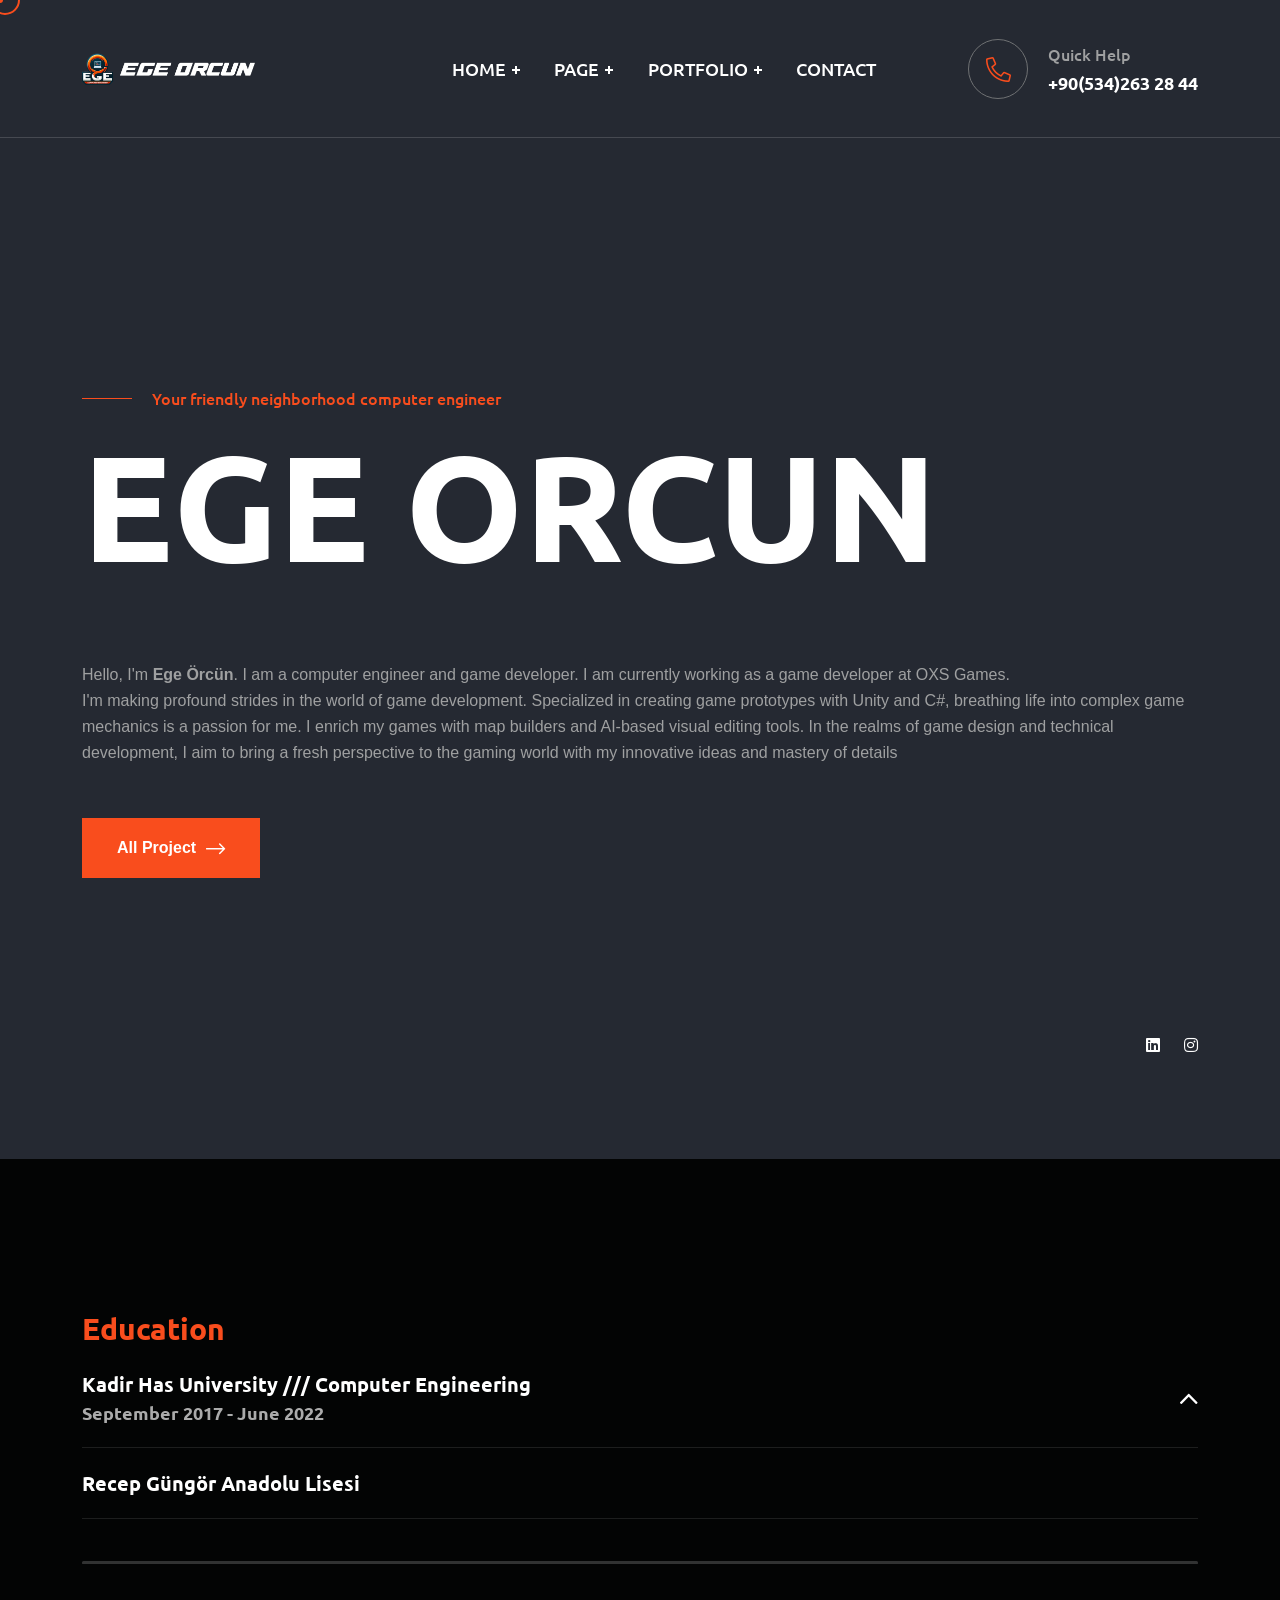
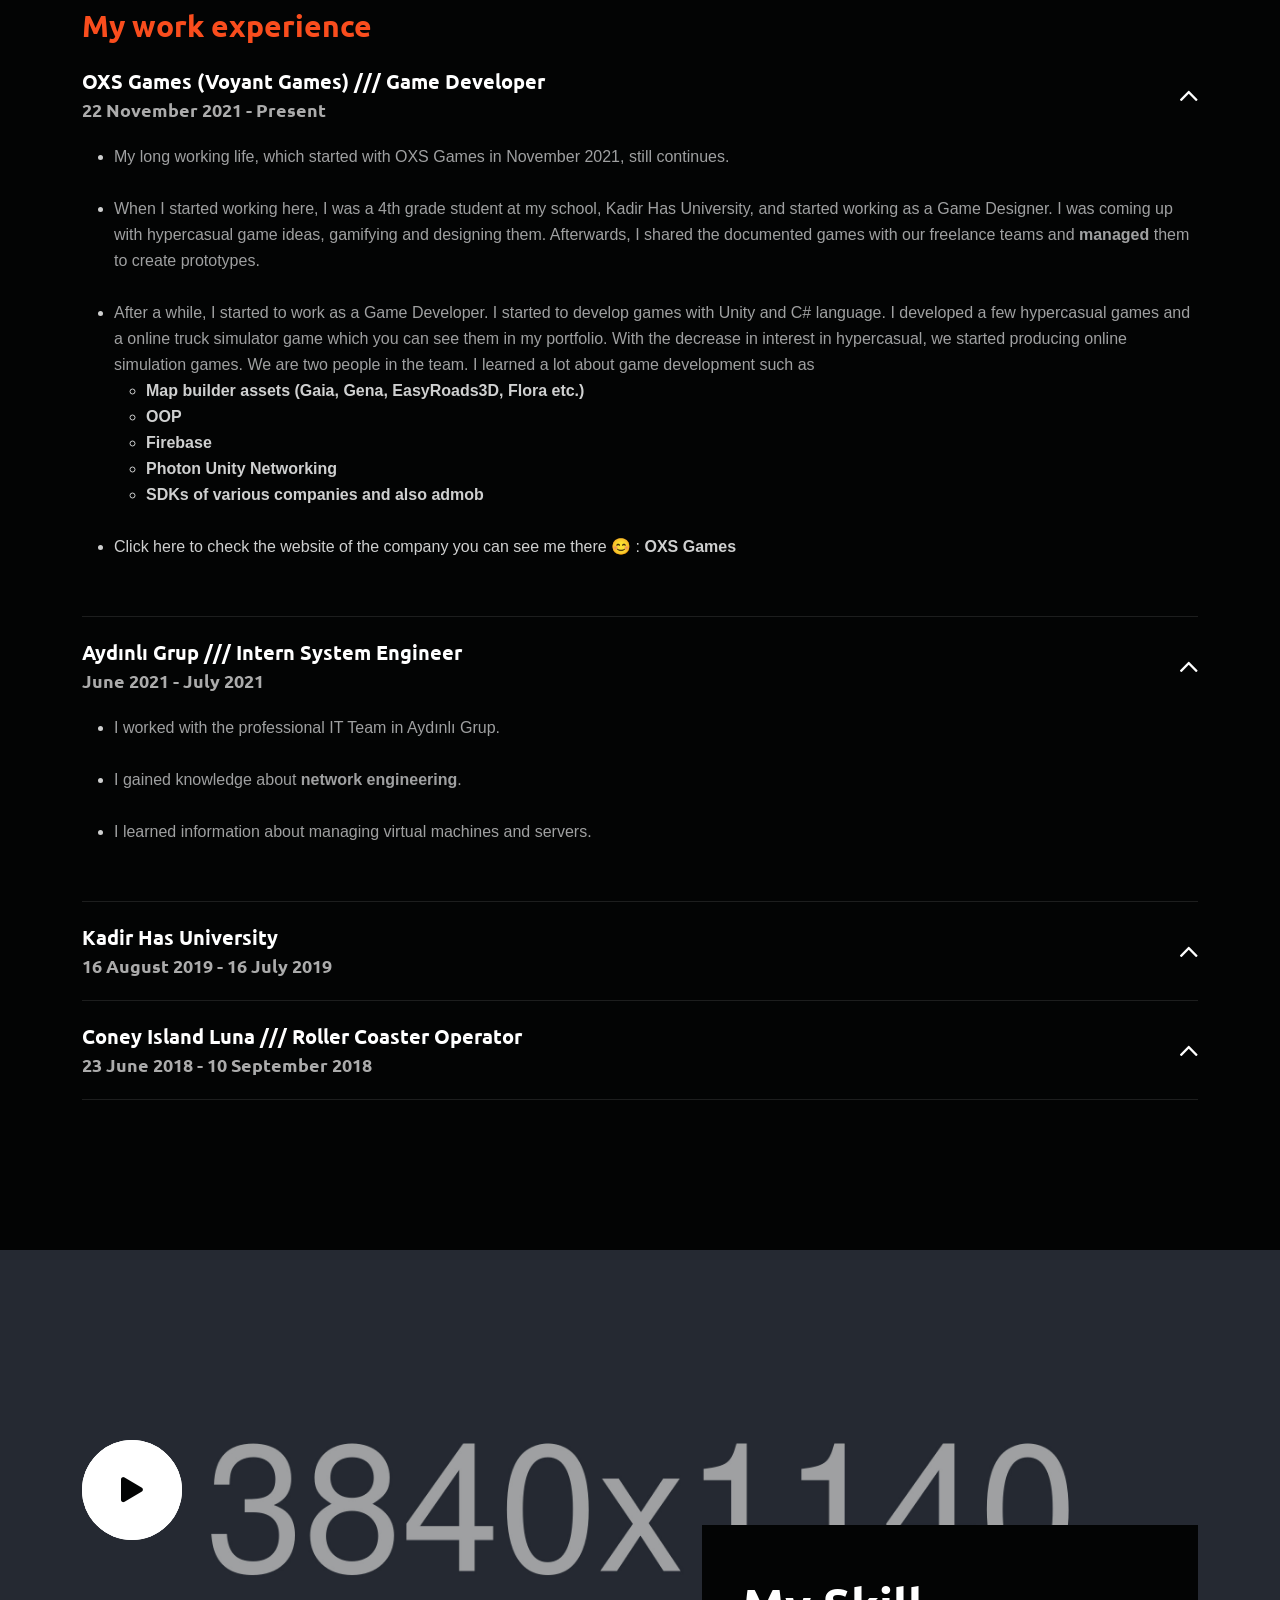
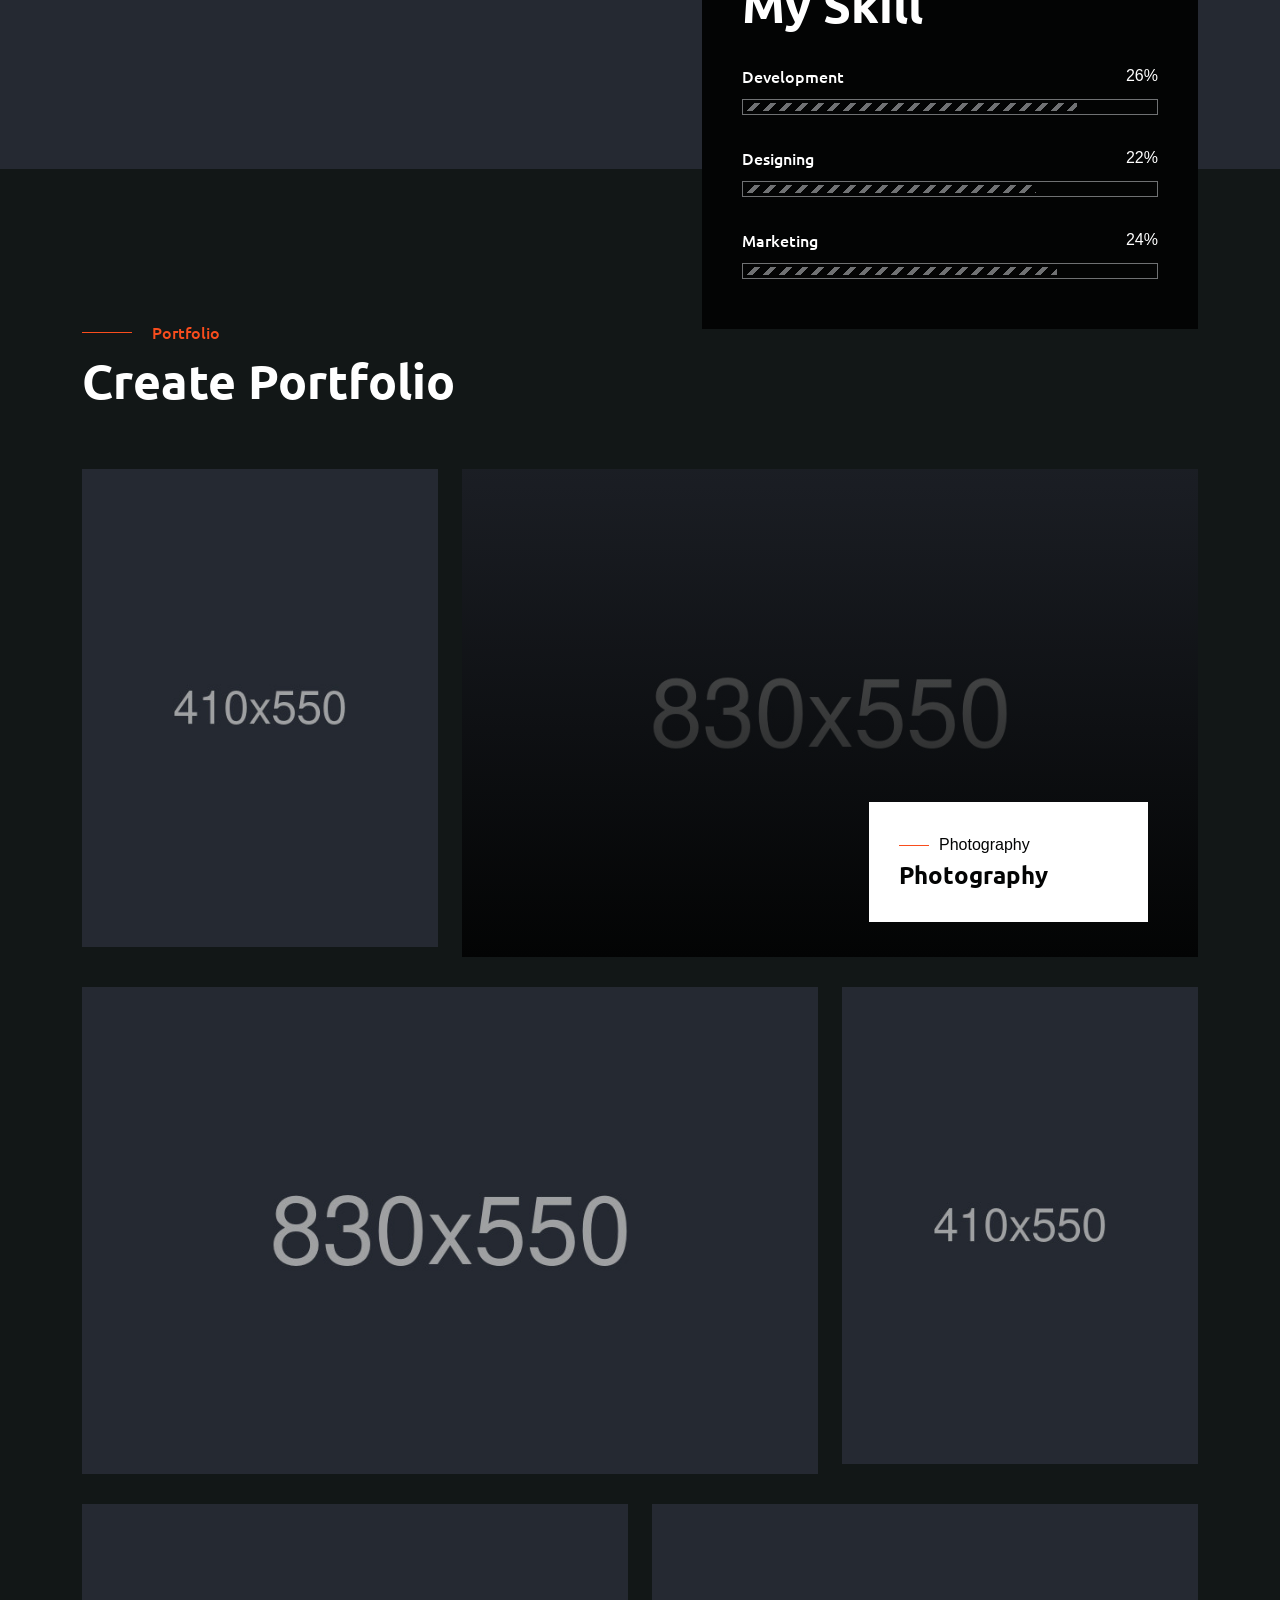
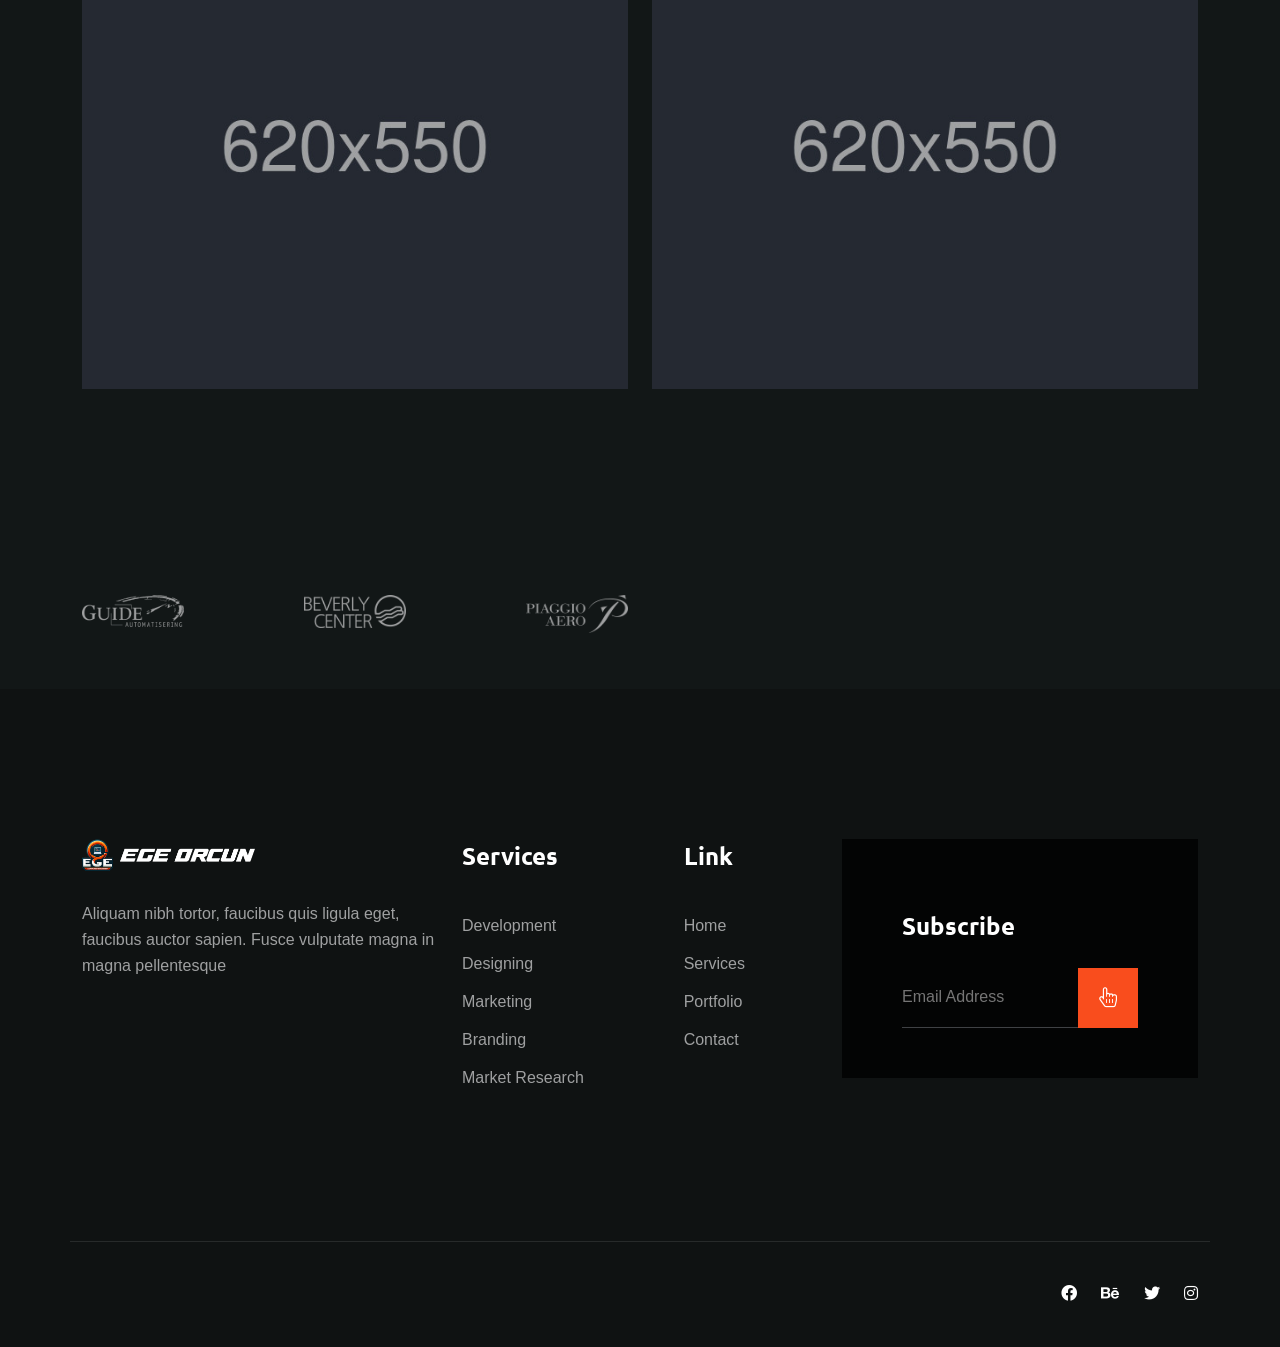
==== commit 85812484: "first edit" ====
--- a/index.html
+++ b/index.html
@@ -1,458 +1,665 @@
 <!DOCTYPE html>
 <html lang="en">
-
-<head>
-	<!-- Start Meta -->
-	<meta charset="UTF-8">
-	<meta http-equiv="X-UA-Compatible" content="IE=edge"/>
-	<meta name="description" content="Metier  - Portfolio HTML5 Template"/>
-	<meta name="keywords" content="Creative, Digital, multipage, landing, freelancer template"/>
-	<meta name="author" content="ThemeOri">
-	<meta name="viewport" content="width=device-width, initial-scale=1">
-	<!-- Title of Site -->
-	<title>Metier  - Portfolio HTML5 Template</title>
-	<!-- Favicons -->
-	<link rel="icon" type="image/png" href="assets/img/favicon-1.png">
-	<!-- Bootstrap CSS -->
-	<link rel="stylesheet" href="assets/css/bootstrap.min.css">
-	<!-- font awesome -->
-	<link rel="stylesheet" href="assets/css/all.css">
-	<!-- Animate CSS -->
-	<link rel="stylesheet" href="assets/css/animate.css">
-	<!-- Swiper -->
-	<link rel="stylesheet" href="assets/css/swiper-bundle.min.css">
-	<!-- Magnific -->
-	<link rel="stylesheet" href="assets/css/magnific-popup.css">
-	<!-- Mean menu -->
-	<link rel="stylesheet" href="assets/css/meanmenu.min.css">
-	<!-- Custom CSS -->
-	<link rel="stylesheet" href="assets/sass/style.css"> 
-</head>
-
-<body class="custom__cursor">
+  <head>
+    <!-- Start Meta -->
+    <meta charset="UTF-8" />
+    <meta http-equiv="X-UA-Compatible" content="IE=edge" />
+    <meta name="description" content="Home - Ege Orcun" />
+    <meta
+      name="keywords"
+      content="Game developer, computer engineer, Ege Orcun, egeorcun"
+    />
+    <meta name="author" content="ThemeOri" />
+    <meta name="viewport" content="width=device-width, initial-scale=1" />
+    <!-- Title of Site -->
+    <title>Home - Ege Orcun</title>
+    <!-- Favicons -->
+    <link rel="icon" type="image/png" href="assets/img/favicon.png" />
+    <!-- Bootstrap CSS -->
+    <link rel="stylesheet" href="assets/css/bootstrap.min.css" />
+    <!-- font awesome -->
+    <link rel="stylesheet" href="assets/css/all.css" />
+    <!-- Animate CSS -->
+    <link rel="stylesheet" href="assets/css/animate.css" />
+    <!-- Swiper -->
+    <link rel="stylesheet" href="assets/css/swiper-bundle.min.css" />
+    <!-- Magnific -->
+    <link rel="stylesheet" href="assets/css/magnific-popup.css" />
+    <!-- Mean menu -->
+    <link rel="stylesheet" href="assets/css/meanmenu.min.css" />
+    <!-- Custom CSS -->
+    <link rel="stylesheet" href="assets/sass/style.css" />
+  </head>
+
+  <body class="custom__cursor">
+    <div class="custom__cursor-one"></div>
+    <div class="custom__cursor-two"></div>
+    <!-- Preloader start -->
+    <div class="theme-loader">
+      <div class="spinner">
+        <div class="double-bounce1"></div>
+        <div class="double-bounce2"></div>
+      </div>
+    </div>
+    <!-- Preloader end -->
+    <!-- Header Area Start -->
+    <div class="header__area">
+      <div class="container">
+        <div class="header__area-box">
+          <div class="header__area-box-logo two">
+            <a href="index.html">
+              <img src="assets/img/logo-2.png" alt="" />
+            </a>
+            <div class="responsive-menu"></div>
+          </div>
+          <div class="header__area-box-menu">
+            <div class="header__area-box-main-menu two meanmenu-responsive">
+              <ul id="mobilemenu">
+                <li class="menu-item-has-children">
+                  <a href="index.html">Home</a>
+
+                </li>
+                <li class="menu-item-has-children">
+                  <a href="#">Page</a>
+                  <ul class="sub-menu">
+                    <li><a href="about.html">About</a></li>
+                    <li><a href="services.html">Services</a></li>
+                    <li>
+                      <a href="services-details.html">Services Details</a>
+                    </li>
+                    <li><a href="error.html">Error</a></li>
+                  </ul>
+                </li>
+                <li class="menu-item-has-children">
+                  <a href="#">Portfolio</a>
+                  <ul class="sub-menu">
+                    <li><a href="portfolio-1.html">Portfolio 01</a></li>
+                    <li><a href="portfolio-2.html">Portfolio 02</a></li>
+                    <li><a href="portfolio-3.html">Portfolio 03</a></li>
+                    <li>
+                      <a href="portfolio-details.html">Portfolio Details 01</a>
+                    </li>
+                    <li>
+                      <a href="portfolio-details-2.html"
+                        >Portfolio Details 02</a
+                      >
+                    </li>
+                  </ul>
+                </li>
+                <li><a href="contact.html">Contact</a></li>
+              </ul>
+            </div>
+            <div class="header__area-box-contact">
+              <div class="header__area-box-contact-icon">
+                <i class="fal fa-phone-alt"></i>
+              </div>
+              <div class="header__area-box-contact-content">
+                <span>Quick Help</span>
+                <h6><a href="tel:+90(534)2632844">+90(534)263 28 44</a></h6>
+              </div>
+            </div>
+          </div>
+        </div>
+      </div>
+    </div>
+    <!-- Header Area End -->
+    <!-- Banner Area Start -->
+    <div class="banner__area-two" data-background="assets/img/banner.jpg">
+      <div class="container">
+        <div class="row">
+          <div class="col-xl-12">
+            <div class="banner__area-two-content">
+              <span>Your friendly neighborhood computer engineer</span>
+              <h1>EGE ORCUN</h1>
+			  <br>
+			  <p>
+				Hello, I'm <strong>Ege Örcün</strong>. I am a computer engineer and game developer. I am currently working as a game developer at OXS Games. <br> I'm making profound strides in the world of game development. Specialized in creating game prototypes with Unity and C#, breathing life into complex game mechanics is a passion for me. I enrich my games with map builders and AI-based visual editing tools. In the realms of game design and technical development, I aim to bring a fresh perspective to the gaming world with my innovative ideas and mastery of details
+			  </p>
+			  <br>
+			  <br>
+              <a class="theme-btn-1" href="portfolio-2.html"
+                >All Project <i class="fal fa-long-arrow-right"></i
+              ></a>
+            </div>
+          </div>
+        </div>
+      </div>
+      <div class="banner__area-two-bottom">
+        <div class="container">
+          <div class="banner__area-two-bottom-icon">
+            <ul>
+              <li>
+                <a href="https://www.linkedin.com/ege-orcun"><i class="fab fa-linkedin"></i></a>
+              </li>
+              <li>
+                <a href="https://www.instagram.com/egeorcun"><i class="fab fa-instagram"></i></a>
+              </li>
+            </ul>
+          </div>
+        </div>
+      </div>
+    </div>
+    <!-- Banner Area End -->
+
+    <div class="work__area section-padding">
+      <div class="container">
+        <div class="row">
+           
+  
+          <div class="col-xl-12">
+			<h3 style="color: #f94d1d;">Education</h3>
+			<div class="faq">
+				<div class="faq-item m-0">
+					<div class="faq-item-card">
+					  <div class="faq-item-card-header">
+						<div>
+							<h5 style="color: #ffffff;">Kadir Has University /// Computer Engineering</h5><h6 style="color: #ffffffaa;" >September 2017 - June 2022</h6>
 	
-	<div class="custom__cursor-one main"></div>
-    <div class="custom__cursor-two main"></div>
-	<!-- Preloader start -->
-	<div class="theme-loader">
-		<div class="spinner">
-			<div class="double-bounce1"></div>
-			<div class="double-bounce2"></div>
-		</div>
-	</div>
-	<!-- Preloader end -->
-	<!-- Header Area Start -->
-	<div class="header__area">
-		<div class="container custom-container">
-			<div class="header__area-box">
-				<div class="header__area-box-logo">
-					<a href="index.html"> <img src="assets/img/logo-1.png" alt=""> </a>
-					<div class="responsive-menu"></div>
-				</div>
-				<div class="header__area-box-main-menu one meanmenu-responsive">
-					<ul id="mobilemenu">
-						<li class="menu-item-has-children"><a href="#">Home</a>
-							<ul class="sub-menu">
-								<li><a href="index.html">Home 01</a> </li>
-								<li><a href="index-2.html">Home 02</a> </li>
-								<li><a href="index-3.html">Home 03</a> </li>
-							</ul>
+						</div>
+						<i class="fal fa-angle-up"></i> </div>            
+							  <div class="faq-item-card-header-content display-none">
+						<p>%50 Scholarship <br>
+						  GPA: 2.84
+  
+						</p>
+					  </div>
+					</div>
+				  </div>
+				  <div class="faq-item m-0">
+					<div class="faq-item-card">
+					  <div class="faq-item-card-header">
+						<div>
+							<h5 style="color: #ffffff;">Recep Güngör Anadolu Lisesi</h5><h6 style="color: #ffffffaa;" ></h6>
+	
+						</div>
+						</div>            
+					</div>
+				  </div>
+			</div>
+			<br>
+			<style>
+				hr.rounded {
+  border-top: 3px solid #bbb;
+  border-radius: 5px;
+}
+			</style>
+			<hr class="rounded">
+			<br>
+			<h3  style="color: #f94d1d;">My work experience</h3>
+            <div class="faq">
+              <div class="faq-item">
+                <div class="faq-item-card">
+                  <div class="faq-item-card-header">
+					<div>
+						<h5 style="color: #ffffff;">OXS Games (Voyant Games)  ///  Game Developer </h5><h6 style="color: #ffffffaa;" >22 November 2021 - Present</h6>
+
+					</div>
+					<i class="fal fa-angle-up"></i> </div>
+                  <div class="faq-item-card-header-content active">
+					
+					<ul>
+						
+						<li><p>My long working life, which started with OXS Games in November 2021, still continues.</p></li>
+						<br>
+						<li>
+							<p>
+								When I started working here, I was a 4th grade student at my school, Kadir Has University, and started working as a Game Designer. 
+								I was coming up with hypercasual game ideas, gamifying and designing them. Afterwards, 
+								I shared the documented games with our freelance teams and <strong>managed</strong> them to create prototypes.
+							</p>
 						</li>
-						<li class="menu-item-has-children"><a href="#">Page</a>
-							<ul class="sub-menu">
-								<li><a href="about.html">About</a> </li>
-								<li><a href="services.html">Services</a> </li>
-								<li><a href="services-details.html">Services Details</a> </li>
-								<li><a href="error.html">Error</a> </li>
-							</ul>
+
+						<br>
+						<li>						
+							<p>
+								After a while, I started to work as a Game Developer. I started to develop games with Unity and C# language. 
+								I developed a few hypercasual games and a online truck simulator game which you can see them in my portfolio. With the decrease in interest in hypercasual, we started producing online simulation games. 
+								We are two people in the team. I learned a lot about game development such as <ul>
+									<li>
+										<strong>	Map builder assets (Gaia, Gena, EasyRoads3D, Flora etc.) </strong>
+									</li>
+									<li>
+										<strong>	OOP</strong>
+									</li>
+									<li>
+										<strong>Firebase</strong>
+									</li>
+									<li>
+										<strong>Photon Unity Networking</strong>
+									</li>
+									<li>
+										<strong>SDKs of various companies and also admob</strong>
+									</li>
+								</ul>
+							</p>
 						</li>
-						<li class="menu-item-has-children"><a href="#">Portfolio</a>
-							<ul class="sub-menu">
-								<li><a href="portfolio-1.html">Portfolio 01</a> </li>
-								<li><a href="portfolio-2.html">Portfolio 02</a> </li>
-								<li><a href="portfolio-3.html">Portfolio 03</a> </li>
-								<li><a href="portfolio-details.html">Portfolio Details 01</a> </li>
-								<li><a href="portfolio-details-2.html">Portfolio Details 02</a> </li>
-							</ul>
+						<br>
+						<li>						
+								<a href="https://oxs.games/">Click here to check the website of the company you can see me there 😊 : <strong>OXS Games</strong></a>
 						</li>
-						<li class="menu-item-has-children"><a href="#">News</a>
-							<ul class="sub-menu">
-								<li><a href="blog-standard.html">News</a> </li>
-								<li><a href="blog-details.html">News Details</a> </li>
-							</ul>
+				
+					</ul>
+
+                  </div>
+                </div>
+              </div>
+              <div class="faq-item">
+                <div class="faq-item-card">
+                  <div class="faq-item-card-header">
+					<div>
+						<h5 style="color: #ffffff;">Aydınlı Grup  ///  Intern System Engineer </h5><h6 style="color: #ffffffaa;" >June 2021 - July 2021</h6>
+
+					</div>
+					<i class="fal fa-angle-up"></i> </div>					<div class="faq-item-card-header-content active">
+					  <ul>
+						  
+						  <li><p>I worked with the professional IT Team in Aydınlı Grup.</p></li>
+						  <br>
+						  <li>
+							  <p>
+								I gained knowledge about <strong>network engineering</strong>.
+							  </p>
+						  </li>
+  							<br>
+						  <li>
+							<p>
+								I learned information about managing virtual machines and servers.
+							</p>
 						</li>
-						<li><a href="contact.html">Contact</a> </li>
-					</ul>
-				</div>
-				<div class="header__area-box-sidebar">
-					<div class="header__area-box-sidebar-popup-icon"> <a href="#"><i class="fal fa-bars"></i></a> </div>
-				</div>
-				<!-- sidebar Menu Start -->
-				<div class="header__area-box-sidebar-popup">
-					<div class="sidebar-close-btn one"> <i class="fal fa-times"></i> </div>
-					<div class="header__area-box-sidebar-popup-logo">
-						<a href="index.html"> <img src="assets/img/logo-1.png" alt=""> </a>
+				  
+					  </ul>
+                  </div>
+                </div>
+              </div>
+              <div class="faq-item m-0">
+                <div class="faq-item-card">
+                  <div class="faq-item-card-header">
+					<div>
+						<h5 style="color: #ffffff;">Kadir Has University </h5><h6 style="color: #ffffffaa;" >16 August 2019 - 16 July 2019</h6>
+
 					</div>
-					<p>Aliquam nibh tortor, faucibus quis ligula eget, faucibus auctor sapien. Fusce vulputate magna in magna pellentesque in mauris dignissim, imperdiet risus ac, congue nunc.</p>
-					<div class="header__area-box-sidebar-popup-contact">
-						<h4 class="mb-25">Contact Us</h4>
-						<form action="#">
-							<div class="row">
-								<div class="col-sm-12 mb-30">
-									<div class="header__area-box-sidebar-popup-contact-form-item"> <i class="far fa-user"></i>
-										<input type="text" name="name" placeholder="Your Name" required="required"> </div>
-								</div>
-								<div class="col-sm-12 mb-30">
-									<div class="header__area-box-sidebar-popup-contact-form-item"> <i class="far fa-envelope-open"></i>
-										<input type="text" name="email" placeholder="Email Address" required="required"> </div>
-								</div>
-								<div class="col-sm-12 mb-30">
-									<div class="header__area-box-sidebar-popup-contact-form-item"> <i class="fal fa-pen"></i>
-										<textarea name="message" rows="5" placeholder="Message"></textarea>
-									</div>
-								</div>
-								<div class="col-sm-12">
-									<div class="header__area-box-sidebar-popup-contact-form-item">
-										<button class="theme-btn" type="submit">Submit Now<i class="fal fa-long-arrow-right"></i></button>
-									</div>
-								</div>
-							</div>
-						</form>
+					<i class="fal fa-angle-up"></i> </div>            
+					      <div class="faq-item-card-header-content display-none">
+                    <p>I took part in introducing the school to students and parents during the school registration period. At the same time, I was giving information about the department I was studying in, computer engineering.</p>
+                  </div>
+                </div>
+              </div>
+			  <div class="faq-item m-0">
+                <div class="faq-item-card">
+                  <div class="faq-item-card-header">
+					<div>
+						<h5 style="color: #ffffff;">Coney Island Luna   ///   Roller Coaster Operator</h5><h6 style="color: #ffffffaa;" >23 June 2018 - 10 September 2018</h6>
+
 					</div>
-					<div class="header__area-box-sidebar-popup-follow-us">
-						<h4 class="mb-25">Follow Us</h4>
-						<div class="header__area-box-sidebar-popup-follow-us-social">
-							<ul>
-								<li><a href="#"><i class="fab fa-facebook-f"></i></a> </li>
-								<li><a href="#"><i class="fab fa-twitter"></i></a> </li>
-								<li><a href="#"><i class="fab fa-instagram"></i></a> </li>
-								<li><a href="#"><i class="fab fa-linkedin-in"></i></a> </li>
-							</ul>
-						</div>
-					</div>
-				</div>
-				<div class="sidebar-overlay"></div>
-				<!-- sidebar Menu Start -->
-			</div>
-		</div>
-	</div>
-	<!-- Header Area End -->
-	<!-- Banner Area Start -->
-	<div class="banner__area" data-background="assets/img/banner.png">
-		<div class="container">
-			<div class="row">
-				<div class="col-xl-12">
-					<div class="banner__area-content">
-						<h1>Create your <span>Portfolio</span></h1> <a class="theme-btn" href="portfolio-3.html">All Project <i class="fal fa-long-arrow-right"></i></a> </div>
-				</div>
-			</div>
-		</div>
-		<div class="banner__area-bottom">
-			<div class="banner__area-bottom-icon">
-				<ul>
-					<li><a href="#"><i class="fab fa-facebook"></i></a></li>
-					<li><a href="#"><i class="fab fa-behance"></i></a></li>
-					<li><a href="#"><i class="fab fa-twitter"></i></a></li>
-					<li><a href="#"><i class="fab fa-instagram"></i></a></li>
-				</ul>
-			</div>
-		</div>
-	</div>
-	<!-- Banner Area End -->
-	<!-- Features Area Start -->
-	<div class="features__area">
-		<div class="container-fluid px-0">
-			<div class="row gx-0">
-				<div class="col-xl-12">
-					<div class="swiper features-slider">
-						<div class="swiper-wrapper">
-							<div class="features__area-item swiper-slide"> <img src="assets/img/features-1.jpg" alt="">
-								<div class="features__area-item-content">
-									<div class="features__area-item-content-icon"> <a href="services-details.html"><i class="fal fa-plus"></i></a> </div>
-									<h3><a href="services-details.html">Product Design</a></h3>
-									<p>Design strategy</p>
-								</div>
-							</div>
-							<div class="features__area-item features__area-item-hover swiper-slide"> <img src="assets/img/features-2.jpg" alt="">
-								<div class="features__area-item-content">
-									<div class="features__area-item-content-icon"> <a href="services-details.html"><i class="fal fa-plus"></i></a> </div>
-									<h3><a href="services-details.html">Product Design</a></h3>
-									<p>Design strategy</p>
-								</div>
-							</div>
-							<div class="features__area-item swiper-slide"> <img src="assets/img/features-3.jpg" alt="">
-								<div class="features__area-item-content">
-									<div class="features__area-item-content-icon"> <a href="services-details.html"><i class="fal fa-plus"></i></a> </div>
-									<h3><a href="services-details.html">Product Design</a></h3>
-									<p>Design strategy</p>
-								</div>
-							</div>
-							<div class="features__area-item swiper-slide"> <img src="assets/img/features-4.jpg" alt="">
-								<div class="features__area-item-content">
-									<div class="features__area-item-content-icon"> <a href="services-details.html"><i class="fal fa-plus"></i></a> </div>
-									<h3><a href="services-details.html">Product Design</a></h3>
-									<p>Design strategy</p>
-								</div>
-							</div>
-						</div>
-					</div>
-				</div>
-			</div>
-		</div>
-	</div>
-	<!-- Features Area End -->
-	<!-- Services Area Start -->
-	<div class="services__area section-padding" data-background="assets/img/services.png">
-		<div class="container">
-			<div class="row mb-60">
-				<div class="col-xl-12">
-					<div class="services__area-title lg-t-center"> 
-						<span class="subtitle one">Our Services</span>
-						<h2>Our Services</h2> </div>
-				</div>
-			</div>
-			<div class="row">
-				<div class="col-xl-6 col-lg-6 col-md-6 mb-30">
-					<div class="services__area-item"> 
-						<span>01</span>
-						<div class="services__area-item-icon">
-							<img src="assets/img/icon/services-11.png" alt="">
-							<div class="services__area-item-icon-one">
-								<img src="assets/img/icon/services-1.png" alt="">
-							</div>
-						</div>
-						<div class="services__area-item-content">
-							<h4><a href="services-details.html">Designing</a></h4>
-							<p>Praesent vitae augue sem. Phasellus pretium eu ipsum sit amet interdum.</p>
-						</div>
-					</div>
-				</div>
-				<div class="col-xl-6 col-lg-6 col-md-6 md-mb-30">
-					<div class="services__area-item"> 
-						<span>02</span>
-						<div class="services__area-item-icon">
-							<img src="assets/img/icon/services-22.png" alt="">
-							<div class="services__area-item-icon-one">
-								<img src="assets/img/icon/services-2.png" alt="">
-							</div>
-						</div>
-						<div class="services__area-item-content">
-							<h4><a href="services-details.html">Development</a></h4>
-							<p>Praesent vitae augue sem. Phasellus pretium eu ipsum sit amet interdum.</p>
-						</div>
-					</div>
-				</div>
-				<div class="col-xl-6 col-lg-6 col-md-6 md-mb-30">
-					<div class="services__area-item"> 
-						<span>03</span>
-						<div class="services__area-item-icon">
-							<img src="assets/img/icon/services-33.png" alt="">
-							<div class="services__area-item-icon-one">
-								<img src="assets/img/icon/services-3.png" alt="">
-							</div>
-						</div>
-						<div class="services__area-item-content">
-							<h4><a href="services-details.html">Branding</a></h4>
-							<p>Praesent vitae augue sem. Phasellus pretium eu ipsum sit amet interdum.</p>
-						</div>
-					</div>
-				</div>
-				<div class="col-xl-6 col-lg-6 col-md-6">
-					<div class="services__area-item"> 
-						<span>04</span>
-						<div class="services__area-item-icon">
-							<img src="assets/img/icon/services-44.png" alt="">
-							<div class="services__area-item-icon-one">
-								<img src="assets/img/icon/services-4.png" alt="">
-							</div>
-						</div>
-						<div class="services__area-item-content">
-							<h4><a href="services-details.html">Designing</a></h4>
-							<p>Praesent vitae augue sem. Phasellus pretium eu ipsum sit amet interdum.</p>
-						</div>
-					</div>
-				</div>
-			</div>
-		</div>
-	</div>
-	<!-- Services Area End -->
-	<!-- Video Area Start -->
-	<div class="video__area" data-background="assets/img/video.jpg">
-		<div class="container">
-			<div class="row">
-				<div class="col-xl-12">
-					<div class="video__area-play-icon video-pulse"> <a class="video-popup" href="https://www.youtube.com/watch?v=0WC-tD-njcA"><i class="fas fa-play"></i></a> </div>
-				</div>
-			</div>
-		</div>
-	</div>
-	<!-- Video Area End -->
-	<!-- Work Area Start -->
-	<div class="work__area section-padding">
-		<div class="container">
-			<div class="row mb-60">
-				<div class="col-xl-12">
-					<div class="work__area-title lg-t-center"> 
-						<span class="subtitle one">How IT Work</span>
-						<h2>Simple Work Process</h2> </div>
-				</div>
-			</div>
-			<div class="row mb-110">
-				<div class="col-xl-4 col-lg-4 col-md-6 pr-110 lg-mb-30">
-					<div class="work__area-item"> <span>01</span>
-						<div class="work__area-item-icon"> <img src="assets/img/icon/work-1.png" alt=""> </div>
-						<div class="work__area-item-content">
-							<h4>Concept Creation</h4>
-							<p>pellentesque in dolor vel malesuada. Donec finibus libero odio</p>
-						</div>
-						<div class="work__area-item-shape"> <img src="assets/img/icon/shape-1.png" alt=""> </div>
-					</div>
-				</div>
-				<div class="col-xl-4 col-lg-4 col-md-6 pl-55 pr-55 md-mb-30">
-					<div class="work__area-item"> <span>02</span>
-						<div class="work__area-item-icon"> <img src="assets/img/icon/work-2.png" alt=""> </div>
-						<div class="work__area-item-content">
-							<h4>Sketch Drawing</h4>
-							<p>pellentesque in dolor vel malesuada. Donec finibus libero odio</p>
-						</div>
-						<div class="work__area-item-shape"> <img src="assets/img/icon/shape-2.png" alt=""> </div>
-					</div>
-				</div>
-				<div class="col-xl-4 col-lg-4 col-md-6 pl-110">
-					<div class="work__area-item"> <span>03</span>
-						<div class="work__area-item-icon"> <img src="assets/img/icon/work-3.png" alt=""> </div>
-						<div class="work__area-item-content">
-							<h4>Final Design</h4>
-							<p>pellentesque in dolor vel malesuada. Donec finibus libero odio</p>
-						</div>
-					</div>
-				</div>
-			</div>
-			<div class="row">
-				<div class="col-xl-12">
-					<div class="faq">
-						<div class="faq-item">
-							<div class="faq-item-card">
-								<div class="faq-item-card-header">
-									<h5>What are the acceptable formats for the portfolio?</h5> <i class="fal fa-angle-up"></i> </div>
-								<div class="faq-item-card-header-content active">
-									<p>pellentesque in dolor vel malesuada. Donec finibus libero odio, ac iaculis metus mattis quis. Curabitur a tincidunt risus, non gravida ipsum. Sed at ligula porta, dictum magna id, molestie mi. Mauris et ligula dui. Aliquam erat volutpat. Nam pharetra, risus vitae bibendum pellentesque, dui metus convallis felis, non semper leo leo nec augue. Maecenas vestibulum ornare iaculis. Integer elit arcu, lobortis id felis eu, scelerisque maximus libero.</p>
-								</div>
-							</div>
-						</div>
-						<div class="faq-item">
-							<div class="faq-item-card">
-								<div class="faq-item-card-header">
-									<h5>Protect Your Business with Insurance?</h5> <i class="fal fa-angle-down"></i> </div>
-								<div class="faq-item-card-header-content display-none">
-									<p>pellentesque in dolor vel malesuada. Donec finibus libero odio, ac iaculis metus mattis quis. Curabitur a tincidunt risus, non gravida ipsum. Sed at ligula porta, dictum magna id, molestie mi. Mauris et ligula dui. Aliquam erat volutpat. Nam pharetra, risus vitae bibendum pellentesque, dui metus convallis felis, non semper leo leo nec augue. Maecenas vestibulum ornare iaculis. Integer elit arcu, lobortis id felis eu, scelerisque maximus libero.</p>
-								</div>
-							</div>
-						</div>
-						<div class="faq-item m-0">
-							<div class="faq-item-card">
-								<div class="faq-item-card-header">
-									<h5>Open a Business Bank Account?</h5> <i class="fal fa-angle-down"></i> </div>
-								<div class="faq-item-card-header-content display-none">
-									<p>pellentesque in dolor vel malesuada. Donec finibus libero odio, ac iaculis metus mattis quis. Curabitur a tincidunt risus, non gravida ipsum. Sed at ligula porta, dictum magna id, molestie mi. Mauris et ligula dui. Aliquam erat volutpat. Nam pharetra, risus vitae bibendum pellentesque, dui metus convallis felis, non semper leo leo nec augue. Maecenas vestibulum ornare iaculis. Integer elit arcu, lobortis id felis eu, scelerisque maximus libero.</p>
-								</div>
-							</div>
-						</div>
-					</div>
-				</div>
-			</div>
-		</div>
-	</div>
-	<!-- Work Area End -->
-	<!-- Footer Area Start -->
-	<div class="footer__area section-padding">
-		<div class="container">
-			<div class="row align-items-center">
-				<div class="col-xl-7 col-lg-7">
-					<div class="footer__area-widget">
-						<div class="footer__area-widget-about lg-t-center">
-							<div class="footer__area-widget-about-logo">
-								<a href="index.html"><img src="assets/img/logo-1.png" alt=""></a>
-							</div>
-							<div class="footer__area-widget-about-social">
-								<ul>
-									<li><a href="#"><i class="fab fa-facebook-f"></i></a> </li>
-									<li><a href="#"><i class="fab fa-twitter"></i></a> </li>
-									<li><a href="#"><i class="fab fa-behance"></i></a> </li>
-									<li><a href="#"><i class="fab fa-linkedin-in"></i></a> </li>
-									<li><a href="#"><i class="fal fa-basketball-ball"></i></a> </li>
-									<li><a href="#"><i class="fab fa-pinterest-p"></i></a> </li>
-									<li><a href="#"><i class="fab fa-instagram"></i></a> </li>
-								</ul>
-							</div>
-							<div class="footer__area-widget-about-menu">
-								<ul>
-									<li><a href="index.html">Home</a></li>
-									<li><a href="services.html">Services</a></li>
-									<li><a href="blog-standard.html">News</a></li>
-									<li><a href="portfolio-1.html">Portfolio</a></li>
-									<li><a href="contact.html">Contact</a></li>
-								</ul>
-							</div>
-						</div>
-					</div>
-				</div>
-				<div class="col-xl-5 col-lg-5">
-					<div class="footer__area-widget">
-						<div class="footer__area-widget-subscribe one">
-							<h4>Subscribe</h4>
-							<form action="#">
-								<input type="text" placeholder="Email Address">
-								<button type="submit"><i class="fal fa-hand-pointer"></i></button>
-							</form>
-						</div>
-					</div>
-				</div>
-			</div>
-		</div>
-	</div>
-	<!-- Footer Area End -->
-	<!-- Copyright Area Start -->
-	<div class="copyright__area copyright__area-one">
-		<div class="container">
-			<div class="row align-items-center copyright__area-border">
-				<div class="col-xl-12">
-					<div class="copyright__area-left copyright__area-one-left">
-						<p>Copyright © 2022<a href="index.html"> ThemeOri</a> Website by Metier </p>
-					</div>
-				</div>
-			</div>
-		</div>
-	</div>
-	<!-- Copyright Area End -->
-	<!-- Scroll Btn Start -->
-	<div class="scroll-up scroll-one">
-		<svg class="scroll-circle svg-content" width="100%" height="100%" viewBox="-1 -1 102 102">
-			<path d="M50,1 a49,49 0 0,1 0,98 a49,49 0 0,1 0,-98" /> </svg>
-	</div>
-	<!-- Scroll Btn End -->
-	<!-- Main JS -->
-	<script src="assets/js/jquery-3.6.0.min.js"></script>
-	<!-- Bootstrap JS -->
-	<script src="assets/js/bootstrap.min.js"></script>
-	<!-- Counter up -->
-	<script src="assets/js/jquery.counterup.min.js"></script>
-	<!-- Popper JS -->
-	<script src="assets/js/popper.min.js"></script>
-	<!-- Progressbar JS -->
-	<script src="assets/js/progressbar.min.js"></script>
-	<!-- Magnific JS -->
-	<script src="assets/js/jquery.magnific-popup.min.js"></script>
-	<!-- Swiper JS -->
-	<script src="assets/js/swiper-bundle.min.js"></script>
-	<!-- Waypoints JS -->
-	<script src="assets/js/jquery.waypoints.min.js"></script>
-	<!-- Isotope JS -->
-	<script src="assets/js/isotope.pkgd.min.js"></script>
-	<!-- Mean menu -->
-	<script src="assets/js/jquery.meanmenu.min.js"></script>
-	<!-- Custom JS -->
-	<script src="assets/js/custom.js"></script>
-</body>
-
-</html>+					<i class="fal fa-angle-up"></i> </div>            
+					      <div class="faq-item-card-header-content display-none">
+                    <p>I worked in Lunapark as a roller coaster operator in New York. I was practicing my English.</p>
+                  </div>
+                </div>
+              </div>
+            </div>
+          </div>
+        </div>
+      </div>
+    </div>
+    <!-- Skill Area Start -->
+    <div class="skill__area" data-background="assets/img/skill.jpg">
+      <div class="container">
+        <div class="row">
+          <div class="col-xl-6 col-lg-4 lg-mb-50">
+            <div class="skill__area-left">
+              <div class="skill__area-left-play-icon video-pulse">
+                <a
+                  class="video-popup"
+                  href="https://www.youtube.com/watch?v=0WC-tD-njcA"
+                  ><i class="fas fa-play"></i
+                ></a>
+              </div>
+            </div>
+          </div>
+          <div class="col-xl-6 col-lg-8">
+            <div class="skill__area-right">
+              <div class="skill__area-right-title mb-30">
+                <h2>My Skill</h2>
+              </div>
+              <div class="skill__area-right-skill">
+                <div class="skill__area-right-skill-item">
+                  <div class="skill__area-right-skill-item-content">
+                    <h6>Development</h6>
+                    <span class="skill__area-right-skill-item-count">
+                      <span class="counter">80</span>%</span
+                    >
+                  </div>
+                  <div class="skill__area-right-skill-item-inner">
+                    <div
+                      class="skill__area-right-skill-item-bar"
+                      data-width="80"
+                    ></div>
+                  </div>
+                </div>
+              </div>
+              <div class="skill__area-right-skill mt-30">
+                <div class="skill__area-right-skill-item">
+                  <div class="skill__area-right-skill-item-content">
+                    <h6>Designing</h6>
+                    <span class="skill__area-right-skill-item-count">
+                      <span class="counter">70</span>%</span
+                    >
+                  </div>
+                  <div class="skill__area-right-skill-item-inner">
+                    <div
+                      class="skill__area-right-skill-item-bar"
+                      data-width="70"
+                    ></div>
+                  </div>
+                </div>
+              </div>
+              <div class="skill__area-right-skill mt-30">
+                <div class="skill__area-right-skill-item">
+                  <div class="skill__area-right-skill-item-content">
+                    <h6>Marketing</h6>
+                    <span class="skill__area-right-skill-item-count">
+                      <span class="counter">75</span>%</span
+                    >
+                  </div>
+                  <div class="skill__area-right-skill-item-inner">
+                    <div
+                      class="skill__area-right-skill-item-bar"
+                      data-width="75"
+                    ></div>
+                  </div>
+                </div>
+              </div>
+            </div>
+          </div>
+        </div>
+      </div>
+    </div>
+    <!-- Skill Area End -->
+
+    <!-- Portfolio Area Start -->
+    <div class="portfolio__area section-padding">
+      <div class="container">
+        <div class="row mb-60">
+          <div class="col-xl-12">
+            <div class="portfolio__area-title lg-t-center">
+              <span class="subtitle">Portfolio</span>
+              <h2>Create Portfolio</h2>
+            </div>
+          </div>
+        </div>
+        <div class="row mb-30">
+          <div class="col-xl-4 col-lg-4 lg-mb-30">
+            <div class="portfolio__area-item">
+              <div class="portfolio__area-item-image">
+                <img
+                  class="img__full"
+                  src="assets/img/portfolio/portfolio-1.jpg"
+                  alt=""
+                />
+                <div class="portfolio__area-item-image-content">
+                  <div class="portfolio__area-item-image-content-text">
+                    <span>Photography</span>
+                    <h4><a href="portfolio-details.html">Photography</a></h4>
+                  </div>
+                </div>
+              </div>
+            </div>
+          </div>
+          <div class="col-xl-8 col-lg-8">
+            <div class="portfolio__area-item portfolio__area-item-hover">
+              <div class="portfolio__area-item-image">
+                <img
+                  class="img__full"
+                  src="assets/img/portfolio/portfolio-2.jpg"
+                  alt=""
+                />
+                <div class="portfolio__area-item-image-content">
+                  <div class="portfolio__area-item-image-content-text">
+                    <span>Photography</span>
+                    <h4><a href="portfolio-details.html">Photography</a></h4>
+                  </div>
+                </div>
+              </div>
+            </div>
+          </div>
+        </div>
+        <div class="row mb-30">
+          <div class="col-xl-8 col-lg-8 lg-mb-30">
+            <div class="portfolio__area-item">
+              <div class="portfolio__area-item-image">
+                <img
+                  class="img__full"
+                  src="assets/img/portfolio/portfolio-3.jpg"
+                  alt=""
+                />
+                <div class="portfolio__area-item-image-content">
+                  <div class="portfolio__area-item-image-content-text">
+                    <span>Photography</span>
+                    <h4><a href="portfolio-details.html">Photography</a></h4>
+                  </div>
+                </div>
+              </div>
+            </div>
+          </div>
+          <div class="col-xl-4 col-lg-4">
+            <div class="portfolio__area-item">
+              <div class="portfolio__area-item-image">
+                <img
+                  class="img__full"
+                  src="assets/img/portfolio/portfolio-4.jpg"
+                  alt=""
+                />
+                <div class="portfolio__area-item-image-content">
+                  <div class="portfolio__area-item-image-content-text">
+                    <span>Photography</span>
+                    <h4><a href="portfolio-details.html">Photography</a></h4>
+                  </div>
+                </div>
+              </div>
+            </div>
+          </div>
+        </div>
+        <div class="row">
+          <div class="col-xl-6 col-lg-6 lg-mb-30">
+            <div class="portfolio__area-item">
+              <div class="portfolio__area-item-image">
+                <img
+                  class="img__full"
+                  src="assets/img/portfolio/portfolio-5.jpg"
+                  alt=""
+                />
+                <div class="portfolio__area-item-image-content">
+                  <div class="portfolio__area-item-image-content-text">
+                    <span>Photography</span>
+                    <h4><a href="portfolio-details.html">Photography</a></h4>
+                  </div>
+                </div>
+              </div>
+            </div>
+          </div>
+          <div class="col-xl-6 col-lg-6">
+            <div class="portfolio__area-item">
+              <div class="portfolio__area-item-image">
+                <img
+                  class="img__full"
+                  src="assets/img/portfolio/portfolio-6.jpg"
+                  alt=""
+                />
+                <div class="portfolio__area-item-image-content">
+                  <div class="portfolio__area-item-image-content-text">
+                    <span>Photography</span>
+                    <h4><a href="#">Photography</a></h4>
+                  </div>
+                </div>
+              </div>
+            </div>
+          </div>
+        </div>
+      </div>
+    </div>
+    <!-- Portfolio Area End -->
+    
+    <!-- Sponsors Area Start -->
+    <div class="sponsors__area">
+      <div class="container">
+        <div class="row">
+          <div class="col-xl-6">
+            <div class="swiper sponsors-slider">
+              <div class="swiper-wrapper">
+                <div class="sponsors__area-brand swiper-slide">
+                  <a href="#"><img src="assets/img/brand-1.png" alt="" /></a>
+                </div>
+                <div class="sponsors__area-brand swiper-slide">
+                  <a href="#"><img src="assets/img/brand-2.png" alt="" /></a>
+                </div>
+                <div class="sponsors__area-brand swiper-slide">
+                  <a href="#"><img src="assets/img/brand-3.png" alt="" /></a>
+                </div>
+                <div class="sponsors__area-brand swiper-slide">
+                  <a href="#"><img src="assets/img/brand-4.png" alt="" /></a>
+                </div>
+              </div>
+            </div>
+          </div>
+        </div>
+      </div>
+    </div>
+    <!-- Sponsors Area End -->
+   
+    <!-- Footer Area Start -->
+    <div class="footer__area section-padding">
+      <div class="container">
+        <div class="row">
+          <div class="col-xl-4 col-lg-4 col-md-6 md-mb-30">
+            <div class="footer__area-widget">
+              <div class="footer__area-widget-about m-0">
+                <div class="footer__area-widget-about-logo">
+                  <a href="index.html"
+                    ><img src="assets/img/logo-2.png" alt=""
+                  /></a>
+                </div>
+                <p>
+                  Aliquam nibh tortor, faucibus quis ligula eget, faucibus
+                  auctor sapien. Fusce vulputate magna in magna pellentesque
+                </p>
+              </div>
+            </div>
+          </div>
+          <div class="col-xl-4 col-lg-4 col-md-6 lg-mb-30">
+            <div class="row">
+              <div class="col-7">
+                <div class="footer__area-widget">
+                  <h4 class="mb-40">Services</h4>
+                  <div class="footer__area-widget-menu">
+                    <ul>
+                      <li><a href="services-details.html">Development</a></li>
+                      <li><a href="services-details.html">Designing</a></li>
+                      <li><a href="services-details.html">Marketing</a></li>
+                      <li><a href="services-details.html">Branding</a></li>
+                      <li>
+                        <a href="services-details.html">Market Research</a>
+                      </li>
+                    </ul>
+                  </div>
+                </div>
+              </div>
+              <div class="col-5">
+                <div class="footer__area-widget">
+                  <h4 class="mb-40">Link</h4>
+                  <div class="footer__area-widget-menu">
+                    <ul>
+                      <li><a href="index.html">Home</a></li>
+                      <li><a href="services.html">Services</a></li>
+                      <li><a href="portfolio-1.html">Portfolio</a></li>
+                      <li><a href="contact.html">Contact</a></li>
+                    </ul>
+                  </div>
+                </div>
+              </div>
+            </div>
+          </div>
+          <div class="col-xl-4 col-lg-4 col-md-6">
+            <div class="footer__area-widget">
+              <div class="footer__area-widget-subscribe">
+                <h4>Subscribe</h4>
+                <form action="#">
+                  <input type="text" placeholder="Email Address" />
+                  <button type="submit">
+                    <i class="fal fa-hand-pointer"></i>
+                  </button>
+                </form>
+              </div>
+            </div>
+          </div>
+        </div>
+      </div>
+    </div>
+    <!-- Footer Area End -->
+    <!-- Copyright Area Start -->
+    <div class="copyright__area">
+      <div class="container">
+        <div class="row align-items-center copyright__area-border">
+          <div class="col-xl-6 col-lg-6 col-md-8 md-mb-20">
+            <div class="copyright__area-left md-t-center">
+
+            </div>
+          </div>
+          <div class="col-xl-6 col-lg-6 col-md-4">
+            <div class="copyright__area-right t-right md-t-center">
+              <ul>
+                <li>
+                  <a href="#"><i class="fab fa-facebook"></i></a>
+                </li>
+                <li>
+                  <a href="#"><i class="fab fa-behance"></i></a>
+                </li>
+                <li>
+                  <a href="#"><i class="fab fa-twitter"></i></a>
+                </li>
+                <li>
+                  <a href="https://www.instagram.com/egeorcun"><i class="fab fa-instagram"></i></a>
+                </li>
+              </ul>
+            </div>
+          </div>
+        </div>
+      </div>
+    </div>
+    <!-- Copyright Area End -->
+    <!-- Scroll Btn Start -->
+    <div class="scroll-up">
+      <svg
+        class="scroll-circle svg-content"
+        width="100%"
+        height="100%"
+        viewBox="-1 -1 102 102"
+      >
+        <path d="M50,1 a49,49 0 0,1 0,98 a49,49 0 0,1 0,-98" />
+      </svg>
+    </div>
+    <!-- Scroll Btn End -->
+    <!-- Main JS -->
+    <script src="assets/js/jquery-3.6.0.min.js"></script>
+    <!-- Bootstrap JS -->
+    <script src="assets/js/bootstrap.min.js"></script>
+    <!-- Counter up -->
+    <script src="assets/js/jquery.counterup.min.js"></script>
+    <!-- Popper JS -->
+    <script src="assets/js/popper.min.js"></script>
+    <!-- Progressbar JS -->
+    <script src="assets/js/progressbar.min.js"></script>
+    <!-- Magnific JS -->
+    <script src="assets/js/jquery.magnific-popup.min.js"></script>
+    <!-- Swiper JS -->
+    <script src="assets/js/swiper-bundle.min.js"></script>
+    <!-- Waypoints JS -->
+    <script src="assets/js/jquery.waypoints.min.js"></script>
+    <!-- Isotope JS -->
+    <script src="assets/js/isotope.pkgd.min.js"></script>
+    <!-- Mean menu -->
+    <script src="assets/js/jquery.meanmenu.min.js"></script>
+    <!-- Custom JS -->
+    <script src="assets/js/custom.js"></script>
+  </body>
+</html>
--- a/assets/sass/style.css
+++ b/assets/sass/style.css
@@ -15,7 +15,7 @@
   font-size: 16px;
   line-height: 26px;
   font-weight: 400;
-  text-transform: capitalize;
+  /*text-transform: capitalize;*/
 }
 
 img {
